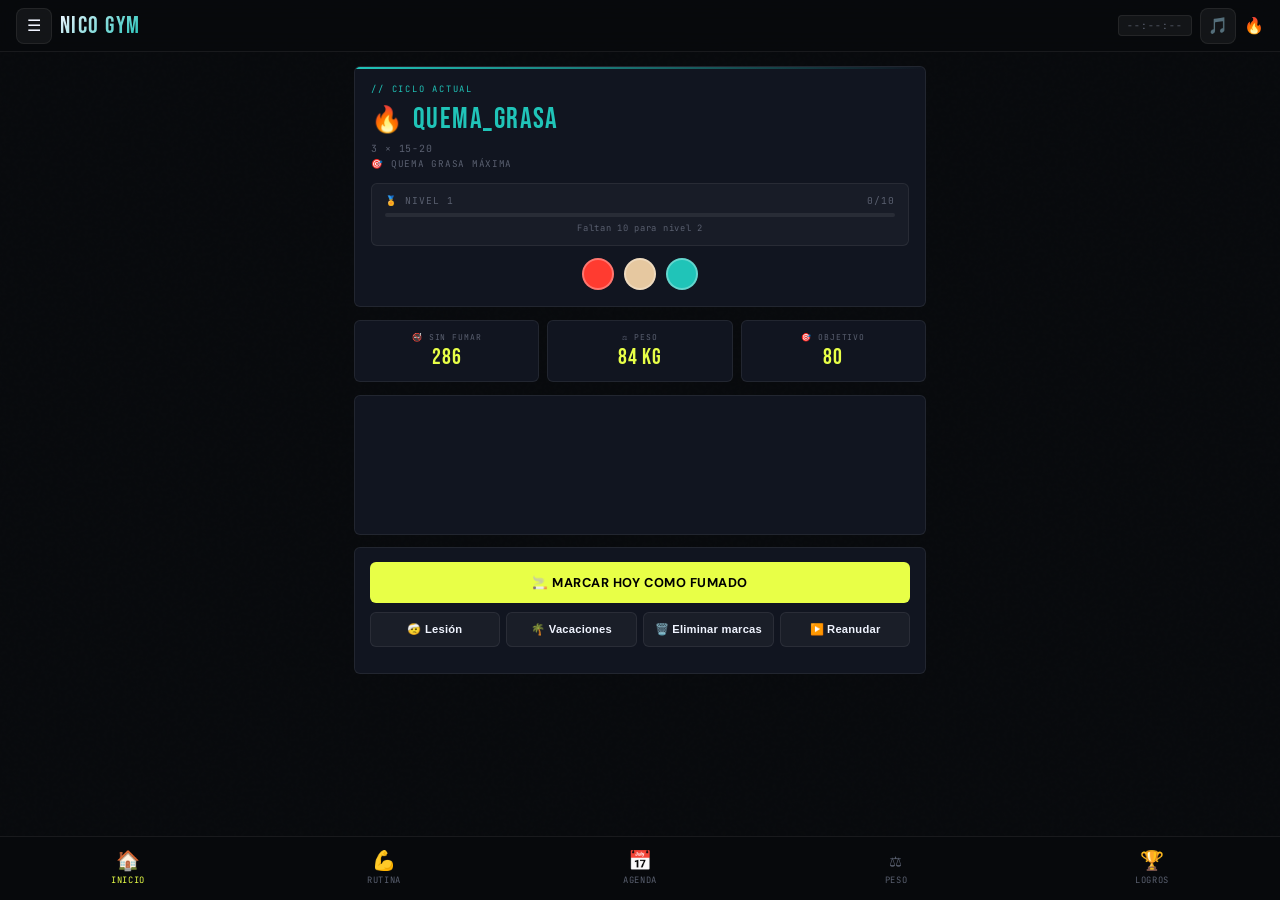
==== gym.html @ f22f7f70 "Create gym.html" ====
<!DOCTYPE html>
<html lang="es">
<head>
<meta charset="UTF-8">
<meta name="viewport" content="width=device-width, initial-scale=1.0, user-scalable=no, viewport-fit=cover">
<title>NICO GYM</title>
<link href="https://fonts.googleapis.com/css2?family=Bebas+Neue&family=DM+Sans:wght@300;400;500;700&family=JetBrains+Mono:wght@400;700&display=swap" rel="stylesheet">
<script src="https://cdn.jsdelivr.net/npm/chart.js"></script>
<script src="https://cdn.jsdelivr.net/npm/canvas-confetti@1.5.1/dist/confetti.browser.min.js"></script>
<style>
:root {
  --bg:       #080a0d;
  --surface:  #0e1117;
  --card:     #111520;
  --border:   rgba(255,255,255,0.07);
  --accent:   #e8ff47;
  --accent2:  #ff4d6d;
  --text:     #f0f4ff;
  --muted:    #5a6070;
  --ciclo-color: #e8ff47;
  --nav-h:    64px;
}

*,*::before,*::after{margin:0;padding:0;box-sizing:border-box;-webkit-tap-highlight-color:transparent;}

html,body{
  background:var(--bg);
  color:var(--text);
  font-family:'DM Sans',sans-serif;
  min-height:100vh;
  overflow-x:hidden;
}

/* ── NOISE LAYER ── */
body::before{
  content:'';position:fixed;inset:0;z-index:0;pointer-events:none;
  background-image:url("data:image/svg+xml,%3Csvg viewBox='0 0 256 256' xmlns='http://www.w3.org/2000/svg'%3E%3Cfilter id='n'%3E%3CfeTurbulence type='fractalNoise' baseFrequency='0.9' numOctaves='4' stitchTiles='stitch'/%3E%3C/filter%3E%3Crect width='100%25' height='100%25' filter='url(%23n)' opacity='0.04'/%3E%3C/svg%3E");
  opacity:.35;
}

/* ── SECTIONS ── */
.seccion{display:none;animation:slideUp .3s cubic-bezier(.16,1,.3,1);position:relative;z-index:1;}
.seccion.active{display:block;}
@keyframes slideUp{from{opacity:0;transform:translateY(18px)}to{opacity:1;transform:translateY(0)}}

/* ── TOP HEADER ── */
.top-header{
  position:sticky;top:0;z-index:200;
  background:rgba(8,10,13,.92);
  backdrop-filter:blur(16px);
  border-bottom:1px solid var(--border);
  display:flex;align-items:center;justify-content:space-between;
  padding:0 1rem;
  height:52px;
}
.header-logo{
  font-family:'Bebas Neue',sans-serif;
  font-size:1.5rem;letter-spacing:.06em;
  background:linear-gradient(135deg,var(--text),var(--ciclo-color));
  -webkit-background-clip:text;background-clip:text;color:transparent;
  transition:background .4s;
}
.header-right{display:flex;align-items:center;gap:8px;}
.reloj{
  font-family:'JetBrains Mono',monospace;font-size:.6rem;
  background:rgba(255,255,255,.05);
  border:1px solid var(--border);
  padding:3px 8px;border-radius:4px;color:var(--muted);
  letter-spacing:.1em;
}
.header-icon-btn{
  width:36px;height:36px;border-radius:8px;
  background:rgba(255,255,255,.05);border:1px solid var(--border);
  display:flex;align-items:center;justify-content:center;
  font-size:1rem;cursor:pointer;
}
#cicloIconoHeader{font-size:1rem;}

/* ── SIDE MENU ── */
#menu-lat{
  position:fixed;left:-290px;top:0;width:280px;height:100%;
  background:#0a0c1a;
  transition:.28s cubic-bezier(.16,1,.3,1);
  z-index:1000;
  border-right:1px solid var(--border);
  overflow-y:auto;
  padding-bottom:2rem;
}
#menu-lat.open{left:0;}
#overlay{position:fixed;inset:0;background:rgba(0,0,0,.7);backdrop-filter:blur(4px);display:none;z-index:999;}

.menu-header{
  padding:1.2rem 1rem .8rem;
  border-bottom:1px solid var(--border);
  font-family:'Bebas Neue',sans-serif;
  font-size:1.4rem;letter-spacing:.06em;
  color:var(--ciclo-color);
}
.nav-btn{
  display:block;padding:13px 16px;
  border-bottom:1px solid var(--border);
  font-family:'DM Sans',sans-serif;font-size:.8rem;font-weight:600;
  cursor:pointer;color:var(--muted);
  letter-spacing:.04em;text-transform:uppercase;
  transition:color .15s,background .15s;
}
.nav-btn:active,.nav-btn:hover{background:rgba(232,255,71,.05);color:var(--accent);}
.submenu-btn{
  display:flex;justify-content:space-between;align-items:center;
  padding:13px 16px;border-bottom:1px solid var(--border);
  font-size:.8rem;font-weight:600;cursor:pointer;color:var(--muted);
  letter-spacing:.04em;text-transform:uppercase;
}
.submenu-btn:active{background:rgba(232,255,71,.05);color:var(--accent);}
.submenu-items{max-height:0;overflow:hidden;transition:max-height .3s;background:rgba(0,0,0,.3);}
.submenu-items.show{max-height:500px;}
.sub-link{
  display:block;padding:10px 24px;
  font-size:.75rem;color:var(--muted);cursor:pointer;
  border-bottom:1px solid rgba(255,255,255,.03);
}
.sub-link:active{color:var(--accent);}

/* ── BOTTOM NAV ── */
.bottom-nav{
  position:fixed;bottom:0;left:0;right:0;z-index:200;
  height:var(--nav-h);
  background:rgba(8,10,13,.95);
  backdrop-filter:blur(16px);
  border-top:1px solid var(--border);
  display:flex;align-items:center;
  padding-bottom:env(safe-area-inset-bottom,0);
}
.bnav-btn{
  flex:1;display:flex;flex-direction:column;align-items:center;justify-content:center;
  gap:3px;padding:6px 0;cursor:pointer;
  color:var(--muted);transition:color .15s;
  font-size:.55rem;font-family:'JetBrains Mono',monospace;
  letter-spacing:.08em;text-transform:uppercase;
}
.bnav-btn .icon{font-size:1.2rem;line-height:1;}
.bnav-btn.active{color:var(--accent);}

/* ── PAGE PADDING ── */
.page-wrap{
  padding:.9rem .9rem calc(var(--nav-h) + 1rem);
  max-width:600px;margin:0 auto;
}

/* ── SECTION TITLE ── */
.sec-title{
  font-family:'Bebas Neue',sans-serif;
  font-size:1.9rem;letter-spacing:.04em;
  color:var(--text);
  margin-bottom:1rem;
  padding-bottom:.5rem;
  border-bottom:2px solid var(--accent);
  display:flex;align-items:center;gap:.5rem;
}
.sec-title .muscle{color:var(--accent);}

/* ── CARD BASE ── */
.card{
  background:var(--card);
  border:1px solid var(--border);
  border-radius:6px;
  margin-bottom:.8rem;
  overflow:hidden;
  position:relative;
}
.card-body{padding:.85rem .9rem;}

/* ── CYCLE CARD (HOME) ── */
#cycleCard{
  background:var(--card);border:1px solid var(--border);border-radius:6px;
  padding:1rem;margin-bottom:.8rem;
  position:relative;overflow:hidden;
}
#cycleCard::before{
  content:'';position:absolute;top:0;left:0;right:0;height:2px;
  background:linear-gradient(90deg,var(--ciclo-color),transparent);
}

/* ── STAT ROW ── */
.stat-row{
  display:grid;grid-template-columns:repeat(3,1fr);gap:.5rem;margin-bottom:.8rem;
}
.stat-cell{
  background:var(--card);border:1px solid var(--border);border-radius:6px;
  padding:.7rem .5rem;text-align:center;
}
.stat-label{font-family:'JetBrains Mono',monospace;font-size:.5rem;color:var(--muted);letter-spacing:.12em;text-transform:uppercase;margin-bottom:.3rem;}
.stat-val{font-family:'Bebas Neue',sans-serif;font-size:1.4rem;color:var(--accent);letter-spacing:.04em;line-height:1;}

/* ── CHART CARD ── */
.chart-card{background:var(--card);border:1px solid var(--border);border-radius:6px;padding:.8rem;margin-bottom:.8rem;height:140px;}

/* ── ACTION BUTTONS ROW ── */
.action-row{display:flex;flex-wrap:wrap;gap:.4rem;margin-bottom:.8rem;}
.btn-action{
  flex:1;min-width:0;
  background:rgba(255,255,255,.04);
  border:1px solid var(--border);border-radius:6px;
  color:var(--text);font-size:.7rem;font-weight:600;
  padding:.6rem .4rem;cursor:pointer;text-align:center;
  letter-spacing:.02em;
  transition:background .15s,border-color .15s;
  white-space:nowrap;
}
.btn-action:active{background:rgba(232,255,71,.1);border-color:rgba(232,255,71,.3);}
.btn-action.danger{color:var(--accent2);border-color:rgba(255,77,109,.2);}
.btn-action.danger:active{background:rgba(255,77,109,.1);}

/* ── PRIMARY BUTTON ── */
.btn-primary{
  display:block;width:100%;
  background:var(--accent);color:#000;
  border:none;border-radius:6px;
  font-family:'DM Sans',sans-serif;font-size:.8rem;font-weight:700;
  letter-spacing:.04em;text-transform:uppercase;
  padding:.75rem;cursor:pointer;
  transition:opacity .15s;
}
.btn-primary:active{opacity:.8;}

/* ── EXERCISE CARD ── */
.exercise-card{
  background:var(--card);border:1px solid var(--border);border-radius:6px;
  margin-bottom:.6rem;overflow:hidden;
  position:relative;
}
.exercise-card::before{
  content:'';position:absolute;top:0;left:0;bottom:0;width:2px;
  background:var(--ciclo-color);opacity:.6;
}
.ex-header{
  display:flex;align-items:center;justify-content:space-between;
  padding:.75rem .85rem .75rem 1rem;
  gap:.5rem;
}
.ex-name{font-size:.82rem;font-weight:700;color:var(--text);line-height:1.3;flex:1;}
.check-box{
  width:22px;height:22px;flex-shrink:0;
  accent-color:var(--accent);cursor:pointer;
}
.ex-meta{
  display:flex;align-items:center;gap:.5rem;flex-wrap:wrap;
  padding:0 .85rem .55rem 1rem;
}
.ex-meta-tag{
  font-family:'JetBrains Mono',monospace;font-size:.55rem;
  letter-spacing:.1em;text-transform:uppercase;
  color:var(--muted);background:rgba(255,255,255,.04);
  border:1px solid var(--border);border-radius:3px;
  padding:.15rem .45rem;
}
.weight-badge{
  font-family:'JetBrains Mono',monospace;font-size:.6rem;
  letter-spacing:.06em;
  background:rgba(232,255,71,.08);border:1px solid rgba(232,255,71,.2);
  color:var(--accent);border-radius:3px;padding:.2rem .5rem;
  cursor:pointer;
}
.weight-badge:active{background:rgba(232,255,71,.18);}

.btn-instruc{
  display:block;width:calc(100% - 1.7rem);
  margin:.3rem .85rem .7rem 1rem;
  background:rgba(255,255,255,.04);border:1px solid var(--border);border-radius:4px;
  color:var(--muted);font-size:.7rem;font-weight:600;
  letter-spacing:.06em;text-transform:uppercase;
  padding:.55rem;cursor:pointer;text-align:center;
}
.btn-instruc:active{background:rgba(255,255,255,.08);}

.detalles{
  display:none;
  padding:.7rem 1rem .9rem;
  border-top:1px solid var(--border);
  background:rgba(0,0,0,.25);
  font-size:.73rem;color:#8890a0;line-height:1.65;
}
.detalles.show{display:block;}
.ex-img{
  width:100%;max-width:180px;border-radius:6px;
  margin:.4rem auto .7rem;display:block;
  object-fit:contain;
}

/* ── PIRAMIDE ── */
.piramide-detalle{
  font-family:'JetBrains Mono',monospace;
  font-size:.58rem;letter-spacing:.06em;
  background:rgba(232,255,71,.06);border:1px solid rgba(232,255,71,.15);
  border-radius:4px;padding:.35rem .5rem;
  margin:.3rem .85rem .2rem 1rem;color:var(--accent);
}

/* ── CINTA INFO ── */
.cinta-info{
  background:rgba(255,255,255,.03);border:1px solid var(--border);border-radius:6px;
  padding:.65rem .9rem;margin-bottom:.6rem;
  font-family:'JetBrains Mono',monospace;font-size:.62rem;color:var(--muted);
  letter-spacing:.08em;text-align:center;text-transform:uppercase;
}

/* ── RESET DIA BTN ── */
.btn-reset-dia{
  display:block;width:100%;
  background:transparent;border:1px solid rgba(255,77,109,.2);
  color:rgba(255,77,109,.6);border-radius:6px;
  font-size:.7rem;font-weight:600;letter-spacing:.06em;text-transform:uppercase;
  padding:.6rem;cursor:pointer;margin-top:.4rem;
}
.btn-reset-dia:active{background:rgba(255,77,109,.08);}
.btn-reset-dia:disabled{opacity:.3;cursor:not-allowed;}

/* ── NIVEL PROGRESO ── */
.nivel-progreso{
  background:rgba(255,255,255,.03);border:1px solid var(--border);
  border-radius:6px;padding:.65rem .8rem;margin-top:.6rem;
}
.nivel-titulo{
  display:flex;justify-content:space-between;
  font-family:'JetBrains Mono',monospace;font-size:.6rem;
  color:var(--muted);letter-spacing:.1em;text-transform:uppercase;
  margin-bottom:.4rem;
}
.barra-progreso{background:rgba(255,255,255,.07);border-radius:3px;height:4px;overflow:hidden;margin:.3rem 0;}
.barra-fill{background:var(--ciclo-color);width:0%;height:100%;border-radius:3px;transition:width .4s;}
.nivel-texto{font-family:'JetBrains Mono',monospace;font-size:.55rem;color:var(--muted);text-align:center;letter-spacing:.08em;}

/* ── CYCLE BUTTONS ── */
.ciclo-botones{display:flex;gap:10px;justify-content:center;margin-top:.8rem;}
.btn-ciclo-color{
  width:32px;height:32px;border-radius:50%;
  border:2px solid rgba(255,255,255,.3);cursor:pointer;
  transition:transform .1s;
}
.btn-ciclo-color:active{transform:scale(.9);}

/* ── CALENDAR ── */
.cal-nav{
  display:flex;justify-content:space-between;align-items:center;
  margin-bottom:.6rem;
}
.cal-month{font-family:'Bebas Neue',sans-serif;font-size:1rem;letter-spacing:.06em;color:var(--accent);}
.btn-3d{
  background:rgba(255,255,255,.05);border:1px solid var(--border);
  color:var(--text);border-radius:4px;padding:.35rem .8rem;
  font-size:.8rem;cursor:pointer;font-weight:700;
}
.btn-3d:active{background:rgba(255,255,255,.1);}
.cal-grid{display:grid;grid-template-columns:repeat(7,1fr);gap:3px;margin-top:4px;}
.cal-cell{
  background:rgba(255,255,255,.04);border-radius:4px;
  text-align:center;padding:5px 0;
  font-size:.62rem;cursor:pointer;
  border:1px solid transparent;
  color:var(--muted);transition:background .1s;
}
.cal-cell:active{background:rgba(232,255,71,.1);}
.cal-cell.completado{background:#1a3a1a;color:#4caf50;border-color:rgba(76,175,80,.3);}
.cal-cell.today{border-color:var(--accent) !important;color:var(--accent);}

/* ── FORM INPUTS ── */
.form-input{
  width:100%;background:rgba(255,255,255,.04);
  border:1px solid var(--border);border-radius:6px;
  color:var(--text);font-size:.82rem;padding:.65rem .8rem;
  font-family:'DM Sans',sans-serif;
}
.form-input:focus{outline:none;border-color:rgba(232,255,71,.3);}
.form-row{display:flex;gap:.5rem;margin-bottom:.6rem;}

/* ── WEIGHT HISTORY ── */
#histPeso{max-height:200px;overflow-y:auto;margin-top:.5rem;}
#histPeso div{
  display:flex;align-items:center;justify-content:space-between;
  padding:.45rem .6rem;border-bottom:1px solid var(--border);
  font-size:.75rem;
}
#histPeso div:last-child{border-bottom:none;}
#histPeso button{
  background:transparent;border:1px solid var(--border);
  color:var(--muted);border-radius:4px;padding:2px 7px;font-size:.65rem;cursor:pointer;
  margin-left:4px;
}
#histPeso button:active{background:rgba(255,255,255,.08);}

/* ── PHOTOS SECTION ── */
.foto-grid-upload{
  display:grid;grid-template-columns:repeat(2,1fr);gap:.5rem;
  margin-bottom:.8rem;
}
.subir-foto-item{
  background:rgba(255,255,255,.03);border:1px solid var(--border);border-radius:6px;
  padding:.6rem;text-align:center;font-size:.65rem;color:var(--muted);
}
.subir-foto-item input[type=file]{
  width:100%;margin-top:.3rem;font-size:.6rem;color:var(--muted);
}
.foto-comparador{display:flex;flex-direction:column;gap:.8rem;margin-top:.8rem;}
.foto-dia{background:var(--card);border:1px solid var(--border);border-radius:6px;padding:.8rem;}
.foto-grid{display:grid;grid-template-columns:repeat(2,1fr);gap:.5rem;margin-top:.5rem;}
.foto-item{background:rgba(0,0,0,.3);border-radius:6px;padding:.4rem;text-align:center;font-size:.6rem;color:var(--muted);}
.foto-item img{width:100%;border-radius:4px;max-height:130px;object-fit:cover;margin-top:4px;}

/* ── LOGROS ── */
#logrosContainer{display:flex;flex-wrap:wrap;gap:.4rem;}
.badge-card{
  background:rgba(255,255,255,.04);border:1px solid var(--border);
  border-radius:4px;padding:.3rem .7rem;font-size:.7rem;color:var(--muted);
}

/* ── SELECT ── */
select.form-input option{background:#0e1117;}

/* ── TOAST ── */
.toast-msg{
  position:fixed;bottom:calc(var(--nav-h) + 8px);left:12px;right:12px;
  background:var(--accent);color:#000;
  padding:10px 14px;border-radius:8px;
  text-align:center;font-weight:700;font-size:.78rem;
  z-index:3000;animation:fadeOut 3s forwards;
}
@keyframes fadeOut{0%{opacity:1}70%{opacity:1}100%{opacity:0;visibility:hidden}}

/* ── MODAL ── */
.modal-disk{
  position:fixed;inset:0;background:rgba(0,0,0,.8);
  backdrop-filter:blur(8px);display:flex;
  align-items:flex-end;justify-content:center;z-index:2000;
}
.disk-panel{
  background:#0e1117;border:1px solid var(--border);
  border-radius:16px 16px 0 0;
  padding:1.2rem 1rem 2rem;
  width:100%;max-width:600px;
  max-height:80vh;overflow-y:auto;
  text-align:center;
}
.disk-panel h3{font-family:'Bebas Neue',sans-serif;font-size:1.3rem;color:var(--accent);margin-bottom:.8rem;letter-spacing:.04em;}
.disk-panel button{
  background:var(--accent);color:#000;border:none;border-radius:6px;
  font-weight:700;font-size:.78rem;padding:.6rem 1.4rem;cursor:pointer;margin:.3rem;
}
.disk-panel p{font-size:.78rem;color:var(--muted);margin-bottom:.6rem;}
.disk-panel input{
  background:rgba(255,255,255,.05);border:1px solid var(--border);
  color:var(--text);border-radius:6px;padding:.5rem .8rem;font-size:.82rem;width:100%;margin-bottom:.6rem;
}
.disk-panel ul{text-align:left;padding-left:1rem;}
.disk-panel li{font-size:.78rem;color:var(--text);margin:.3rem 0;}
.disk-panel table{width:100%;border-collapse:collapse;font-size:.68rem;text-align:left;}
.disk-panel th,.disk-panel td{padding:.4rem .5rem;border-bottom:1px solid var(--border);}

/* ── REST TIMER ── */
.descanso-box{
  position:fixed;inset:0;background:rgba(0,0,0,.9);
  z-index:4000;display:none;align-items:center;justify-content:center;
}
.descanso-contenido{
  background:var(--card);border:2px solid #32d74b;
  border-radius:16px;padding:1.5rem;text-align:center;width:80%;max-width:280px;
}
.descanso-timer-num{font-family:'Bebas Neue',sans-serif;font-size:4rem;color:#32d74b;line-height:1;}
.descanso-selector{display:flex;gap:8px;justify-content:center;margin:.8rem 0;}
.descanso-selector button{
  background:rgba(50,215,75,.1);border:1px solid rgba(50,215,75,.3);
  color:#32d74b;border-radius:6px;padding:.4rem .7rem;font-size:.75rem;cursor:pointer;font-weight:700;
}
.descanso-selector button:active{background:rgba(50,215,75,.2);}

/* ── INFO PAUSA ── */
#infoPausa{font-family:'JetBrains Mono',monospace;font-size:.58rem;color:var(--muted);text-align:center;margin-top:.4rem;letter-spacing:.08em;}

/* ── OFFLINE WARNING ── */
.offline-warning{
  background:#e8ff47;color:#000;padding:6px 12px;
  text-align:center;font-size:.68rem;font-weight:700;letter-spacing:.04em;
}

/* ── DOMINGO ── */
.rest-day-card{
  background:var(--card);border:1px solid var(--border);border-radius:6px;
  padding:2rem 1rem;text-align:center;
}
.rest-day-icon{font-size:2.5rem;margin-bottom:.8rem;display:block;}
.rest-day-label{font-family:'Bebas Neue',sans-serif;font-size:1.5rem;letter-spacing:.06em;color:var(--accent);}

/* ── VISTA PREVIA TABLE ── */
.disk-panel table td:first-child{font-weight:700;white-space:nowrap;}
</style>
</head>
<body>

<div id="overlay" onclick="closeMenu()"></div>

<!-- SIDE MENU -->
<nav id="menu-lat">
  <div class="menu-header">// NICO GYM</div>
  <div class="nav-btn" onclick="go('home')">🏠 &nbsp;Inicio</div>
  <div class="submenu-btn" onclick="toggleSubmenu(this)">📅 &nbsp;Rutina semanal <span>▾</span></div>
  <div class="submenu-items">
    <div class="sub-link" onclick="go('lunes')">💪 Lunes: Espalda/Bíceps</div>
    <div class="sub-link" onclick="go('martes')">🏋️ Martes: Pecho/Hombro</div>
    <div class="sub-link" onclick="go('miercoles')">🦵 Miércoles: Pierna/Tríceps</div>
    <div class="sub-link" onclick="go('jueves')">💪 Jueves: Espalda/Bíceps</div>
    <div class="sub-link" onclick="go('viernes')">🏋️ Viernes: Pecho/Hombro</div>
    <div class="sub-link" onclick="go('sabado')">🦵 Sábado: Pierna/Tríceps</div>
    <div class="sub-link" onclick="go('domingo')">😴 Domingo: Descanso</div>
  </div>
  <div class="nav-btn" onclick="go('calendarios')">📅 &nbsp;Calendarios</div>
  <div class="nav-btn" onclick="go('progreso-fotos')">📸 &nbsp;Galería progreso</div>
  <div class="nav-btn" onclick="go('peso')">⚖️ &nbsp;Peso corporal</div>
  <div class="nav-btn" onclick="go('logros')">🏆 &nbsp;Logros</div>
  <div class="nav-btn" onclick="mostrarVistaPreviaCiclos()">📋 &nbsp;Vista previa ciclos</div>
  <div class="nav-btn" onclick="exportarDatos()">📧 &nbsp;Copia seguridad</div>
  <div class="nav-btn" onclick="mostrarReset()">⚙️ &nbsp;Reset</div>
</nav>

<!-- TOP HEADER -->
<header class="top-header">
  <div style="display:flex;align-items:center;gap:8px;">
    <div class="header-icon-btn" onclick="openMenu()">☰</div>
    <span class="header-logo">NICO GYM</span>
  </div>
  <div class="header-right">
    <span id="reloj" class="reloj">--:--:--</span>
    <div class="header-icon-btn" onclick="window.open('https://music.amazon.com/playlists/B0H12P9V4K','_blank')">🎵</div>
    <span id="cicloIconoHeader">🏋️</span>
  </div>
</header>

<!-- ══ HOME ══ -->
<div id="home" class="seccion active">
  <div class="page-wrap">
    <div id="cycleCard"></div>
    <div class="stat-row">
      <div class="stat-cell">
        <div class="stat-label">🚭 Sin fumar</div>
        <div class="stat-val" id="bannerSinFumar">0</div>
      </div>
      <div class="stat-cell">
        <div class="stat-label">⚖️ Peso</div>
        <div class="stat-val" id="bannerPeso">--</div>
      </div>
      <div class="stat-cell">
        <div class="stat-label">🎯 Objetivo</div>
        <div class="stat-val" id="bannerObjetivo">80</div>
      </div>
    </div>
    <div id="btnHoyWrap" style="margin-bottom:.8rem;"></div>
    <div class="chart-card"><canvas id="graficoPeso"></canvas></div>
    <div class="card">
      <div class="card-body">
        <button class="btn-primary" onclick="marcarHoyFumado()">🚬 Marcar hoy como fumado</button>
        <div class="action-row" style="margin-top:.6rem;">
          <button class="btn-action" onclick="abrirModalMarcar('lesion')">🤕 Lesión</button>
          <button class="btn-action" onclick="abrirModalMarcar('vacaciones')">🌴 Vacaciones</button>
          <button class="btn-action" onclick="abrirModalEliminarMarcas()">🗑️ Eliminar marcas</button>
          <button class="btn-action" onclick="reanudarEntrenos()">▶️ Reanudar</button>
        </div>
        <div id="infoPausa"></div>
      </div>
    </div>
  </div>
</div>

<!-- ══ CALENDARIOS ══ -->
<div id="calendarios" class="seccion">
  <div class="page-wrap">
    <div class="sec-title">📅 Calendarios</div>
    <div class="card">
      <div class="card-body">
        <div style="font-family:'JetBrains Mono',monospace;font-size:.6rem;color:var(--accent);letter-spacing:.15em;text-transform:uppercase;margin-bottom:.7rem;">ENTRENOS GYM</div>
        <div class="cal-nav">
          <button class="btn-3d" onclick="changeMonth(-1,'gym')">←</button>
          <span id="cal-month-gym" class="cal-month"></span>
          <button class="btn-3d" onclick="changeMonth(1,'gym')">→</button>
        </div>
        <div id="cal-gym" class="cal-grid"></div>
      </div>
    </div>
    <div class="card">
      <div class="card-body">
        <div style="font-family:'JetBrains Mono',monospace;font-size:.6rem;color:var(--accent);letter-spacing:.15em;text-transform:uppercase;margin-bottom:.7rem;">SIN FUMAR</div>
        <div class="cal-nav">
          <button class="btn-3d" onclick="changeMonth(-1,'smoke')">←</button>
          <span id="cal-month-smoke" class="cal-month"></span>
          <button class="btn-3d" onclick="changeMonth(1,'smoke')">→</button>
        </div>
        <div id="cal-smoke" class="cal-grid"></div>
        <div style="font-family:'JetBrains Mono',monospace;font-size:.52rem;color:var(--muted);margin-top:6px;letter-spacing:.08em;">🔴 fumado &nbsp;🔵 no fumado &nbsp;⚫ futuro</div>
      </div>
    </div>
  </div>
</div>

<!-- ══ FOTOS ══ -->
<div id="progreso-fotos" class="seccion">
  <div class="page-wrap">
    <div class="sec-title">📸 Progreso</div>
    <div class="card">
      <div class="card-body">
        <div style="font-family:'JetBrains Mono',monospace;font-size:.6rem;color:var(--accent);letter-spacing:.15em;text-transform:uppercase;margin-bottom:.7rem;">SUBIR FOTOS</div>
        <div class="form-row">
          <input type="date" id="fechaFotos" class="form-input">
          <button id="cargarFotosFecha" class="btn-primary" style="flex:none;width:auto;padding:.65rem .9rem;font-size:.72rem;">📂 Cargar</button>
        </div>
        <div class="foto-grid-upload">
          <div class="subir-foto-item">😀 FRENTE<br><input type="file" id="fotoFrente" accept="image/*"></div>
          <div class="subir-foto-item">🙃 ESPALDA<br><input type="file" id="fotoEspalda" accept="image/*"></div>
          <div class="subir-foto-item">⬅️ IZQUIERDA<br><input type="file" id="FotoIzquierda" accept="image/*"></div>
          <div class="subir-foto-item">➡️ DERECHA<br><input type="file" id="fotoDerecha" accept="image/*"></div>
        </div>
        <button onclick="guardarFotos()" class="btn-primary">💾 Guardar fotos del día</button>
      </div>
    </div>
    <div class="card">
      <div class="card-body">
        <div style="display:flex;justify-content:space-between;align-items:center;margin-bottom:.6rem;">
          <div style="font-family:'JetBrains Mono',monospace;font-size:.6rem;color:var(--accent);letter-spacing:.15em;text-transform:uppercase;">DÍAS GUARDADOS</div>
          <button onclick="cargarListaDias()" class="btn-3d">🔄</button>
        </div>
        <div id="listaDiasDB" style="max-height:100px;overflow-y:auto;font-size:.72rem;color:var(--muted);"></div>
        <div style="font-family:'JetBrains Mono',monospace;font-size:.6rem;color:var(--accent);letter-spacing:.15em;text-transform:uppercase;margin:.8rem 0 .5rem;">COMPARAR DOS DÍAS</div>
        <div class="form-row">
          <select id="compararDia1" class="form-input"></select>
          <select id="compararDia2" class="form-input"></select>
        </div>
        <div class="form-row">
          <button onclick="compararFotos()" class="btn-primary">Comparar</button>
          <button onclick="recargarComparacion()" class="btn-action" style="flex:none;width:auto;">🔄</button>
        </div>
        <div id="comparadorResultado" class="foto-comparador"></div>
      </div>
    </div>
  </div>
</div>

<!-- ══ PESO ══ -->
<div id="peso" class="seccion">
  <div class="page-wrap">
    <div class="sec-title">⚖️ Mi peso</div>
    <div class="card">
      <div class="card-body">
        <div class="form-row">
          <input type="number" id="nuevoPeso" step="0.1" placeholder="Peso en kg" class="form-input">
          <input type="date" id="nuevaFechaPeso" class="form-input">
          <button onclick="agregarPesoConFecha()" class="btn-primary" style="flex:none;width:auto;padding:.65rem .9rem;font-size:.72rem;">+ Añadir</button>
        </div>
        <div id="histPeso"></div>
      </div>
    </div>
  </div>
</div>

<!-- ══ LOGROS ══ -->
<div id="logros" class="seccion">
  <div class="page-wrap">
    <div class="sec-title">🏆 Logros</div>
    <div class="card">
      <div class="card-body">
        <div id="logrosContainer"></div>
      </div>
    </div>
  </div>
</div>

<!-- ══ DÍAS DE ENTRENAMIENTO ══ -->
<div id="lunes" class="seccion">
  <div class="page-wrap">
    <div class="sec-title">LUNES <span class="muscle">· ESPALDA/BÍCEPS</span></div>
    <div id="lista-lunes"></div>
    <div class="cinta-info">🚶 CINTA: 30-40 min a 4.5-5 km/h</div>
    <button class="btn-reset-dia" data-dia="lunes">🗑️ Desmarcar todos</button>
  </div>
</div>

<div id="martes" class="seccion">
  <div class="page-wrap">
    <div class="sec-title">MARTES <span class="muscle">· PECHO/HOMBRO</span></div>
    <div id="lista-martes"></div>
    <div class="cinta-info">🚶 CINTA: 30-40 min a 4.5-5 km/h</div>
    <button class="btn-reset-dia" data-dia="martes">🗑️ Desmarcar todos</button>
  </div>
</div>

<div id="miercoles" class="seccion">
  <div class="page-wrap">
    <div class="sec-title">MIÉRCOLES <span class="muscle">· PIERNA/TRÍCEPS</span></div>
    <div id="lista-miercoles"></div>
    <div class="cinta-info">🚶 CINTA: 30-40 min a 4.5-5 km/h</div>
    <button class="btn-reset-dia" data-dia="miercoles">🗑️ Desmarcar todos</button>
  </div>
</div>

<div id="jueves" class="seccion">
  <div class="page-wrap">
    <div class="sec-title">JUEVES <span class="muscle">· ESPALDA/BÍCEPS</span></div>
    <div id="lista-jueves"></div>
    <div class="cinta-info">🚶 CINTA: 30-40 min a 4.5-5 km/h</div>
    <button class="btn-reset-dia" data-dia="jueves">🗑️ Desmarcar todos</button>
  </div>
</div>

<div id="viernes" class="seccion">
  <div class="page-wrap">
    <div class="sec-title">VIERNES <span class="muscle">· PECHO/HOMBRO</span></div>
    <div id="lista-viernes"></div>
    <div class="cinta-info">🚶 CINTA: 30-40 min a 4.5-5 km/h</div>
    <button class="btn-reset-dia" data-dia="viernes">🗑️ Desmarcar todos</button>
  </div>
</div>

<div id="sabado" class="seccion">
  <div class="page-wrap">
    <div class="sec-title">SÁBADO <span class="muscle">· PIERNA/TRÍCEPS</span></div>
    <div id="lista-sabado"></div>
    <div class="cinta-info">🚶 CINTA: 45-50 min a 4.5 km/h</div>
    <button class="btn-reset-dia" data-dia="sabado">🗑️ Desmarcar todos</button>
  </div>
</div>

<div id="domingo" class="seccion">
  <div class="page-wrap">
    <div class="rest-day-card">
      <span class="rest-day-icon">🔋</span>
      <div class="rest-day-label">DÍA DE RECARGA</div>
      <div class="cinta-info" style="margin-top:1rem;">🚶 CINTA: 50-60 min a 4 km/h (caminata suave)</div>
    </div>
  </div>
</div>

<!-- ══ MODALS ══ -->
<div id="resetModal" class="modal-disk" style="display:none;">
  <div class="disk-panel">
    <h3>⚠️ BORRAR TODO</h3>
    <p>Escribe <strong>"BORRAR"</strong> para confirmar:</p>
    <input type="text" id="confirmReset" placeholder="BORRAR">
    <div style="display:flex;gap:8px;justify-content:center;">
      <button onclick="cerrarReset()" style="background:rgba(255,255,255,.08);color:var(--text);">Cancelar</button>
      <button onclick="borrarTodo()" style="background:var(--accent2);">Borrar</button>
    </div>
  </div>
</div>

<div id="descanso-box" class="descanso-box">
  <div class="descanso-contenido">
    <div style="font-family:'JetBrains Mono',monospace;font-size:.7rem;color:#32d74b;letter-spacing:.12em;margin-bottom:.5rem;">💪 DESCANSA</div>
    <div class="descanso-timer-num" id="descansoTimer">30</div>
    <div class="descanso-selector">
      <button onclick="setDescanso(30)">30s</button>
      <button onclick="setDescanso(45)">45s</button>
      <button onclick="setDescanso(60)">60s</button>
      <button onclick="setDescanso(90)">90s</button>
    </div>
    <button onclick="cancelarDescanso()" class="btn-primary" style="margin-top:.5rem;">SALTAR</button>
  </div>
</div>

<!-- ══ BOTTOM NAV ══ -->
<nav class="bottom-nav">
  <div class="bnav-btn active" onclick="go('home')" id="bnav-home">
    <span class="icon">🏠</span>INICIO
  </div>
  <div class="bnav-btn" onclick="showDayMenu()" id="bnav-rutina">
    <span class="icon">💪</span>RUTINA
  </div>
  <div class="bnav-btn" onclick="go('calendarios')" id="bnav-cal">
    <span class="icon">📅</span>AGENDA
  </div>
  <div class="bnav-btn" onclick="go('peso')" id="bnav-peso">
    <span class="icon">⚖️</span>PESO
  </div>
  <div class="bnav-btn" onclick="go('logros')" id="bnav-logros">
    <span class="icon">🏆</span>LOGROS
  </div>
</nav>

<!-- DAY PICKER SHEET -->
<div id="daySheet" class="modal-disk" style="display:none;" onclick="closeDaySheet(event)">
  <div class="disk-panel" style="border-radius:16px 16px 0 0;">
    <h3>SELECCIONAR DÍA</h3>
    <div style="display:grid;grid-template-columns:1fr 1fr;gap:.5rem;margin-top:.3rem;">
      <button onclick="go('lunes');closeDaySheet()" style="background:rgba(255,255,255,.05);color:var(--text);border:1px solid var(--border);">💪 Lunes</button>
      <button onclick="go('martes');closeDaySheet()" style="background:rgba(255,255,255,.05);color:var(--text);border:1px solid var(--border);">🏋️ Martes</button>
      <button onclick="go('miercoles');closeDaySheet()" style="background:rgba(255,255,255,.05);color:var(--text);border:1px solid var(--border);">🦵 Miércoles</button>
      <button onclick="go('jueves');closeDaySheet()" style="background:rgba(255,255,255,.05);color:var(--text);border:1px solid var(--border);">💪 Jueves</button>
      <button onclick="go('viernes');closeDaySheet()" style="background:rgba(255,255,255,.05);color:var(--text);border:1px solid var(--border);">🏋️ Viernes</button>
      <button onclick="go('sabado');closeDaySheet()" style="background:rgba(255,255,255,.05);color:var(--text);border:1px solid var(--border);">🦵 Sábado</button>
      <button onclick="go('domingo');closeDaySheet()" style="grid-column:1/-1;background:rgba(255,255,255,.03);color:var(--muted);border:1px solid var(--border);">😴 Domingo (descanso)</button>
    </div>
  </div>
</div>

<script>
// Bottom nav helper
function showDayMenu(){ document.getElementById('daySheet').style.display='flex'; }
function closeDaySheet(e){
  if(!e || e.target===document.getElementById('daySheet'))
    document.getElementById('daySheet').style.display='none';
}

// Update bottom nav active state
const bnavMap = { home:'bnav-home', calendarios:'bnav-cal', peso:'bnav-peso', logros:'bnav-logros', lunes:'bnav-rutina', martes:'bnav-rutina', miercoles:'bnav-rutina', jueves:'bnav-rutina', viernes:'bnav-rutina', sabado:'bnav-rutina', domingo:'bnav-rutina', 'progreso-fotos':'bnav-logros' };
function updateBnav(id){
  document.querySelectorAll('.bnav-btn').forEach(b=>b.classList.remove('active'));
  const t = bnavMap[id];
  if(t) document.getElementById(t)?.classList.add('active');
}

// Override renderizarRutinas card HTML to use new design
// This runs after the original JS is loaded
function patchRenderizarRutinas(){
  const orig = renderizarRutinas;
  window.renderizarRutinas = function(){
    const ciclo = getCicloActual();
    const dias = ['lunes','martes','miercoles','jueves','viernes','sabado'];
    const semanaKey = getNumeroSemana(new Date()).toString();
    for(let dia of dias){
      const container = document.getElementById('lista-'+dia);
      if(!container) continue;
      const ejercicios = getEjerciciosPorDia(dia, ciclo);
      const completado = localStorage.getItem('completado_'+dia+'_'+semanaKey)==='true';
      container.innerHTML='';
      ejercicios.forEach((nombre,idx)=>{
        const id=dia+'-'+idx;
        const pers=personalizaciones[id];
        const {series,reps,esPiramide}=getSeriesReps(nombre,ciclo,pers);
        const pesoTexto=formatearPeso(nombre,ciclo,pers);
        const img=getImagen(nombre);
        const instruc=getInstrucciones(nombre);
        const detId='det-'+dia+'-'+idx;
        let piramideHtml='';
        if(esPiramide && ciclo==='FUERZA'){
          const esc=getPiramideEscalones(nombre,ciclo);
          if(esc) piramideHtml=`<div class="piramide-detalle">🏔️ ${esc[0]}kg → ${esc[1]}kg → ${esc[2]}kg</div>`;
        }
        const card=document.createElement('div');
        card.className='exercise-card';
        if(completado) card.style.opacity='0.6';
        card.innerHTML=`
          <div class="ex-header">
            <div class="ex-name">${nombre}</div>
            <input type="checkbox" class="check-box" ${checks[id]?'checked':''} ${completado?'disabled':''} onchange="marcarEjercicio('${id}')">
          </div>
          <div class="ex-meta">
            <span class="ex-meta-tag">${series} × ${reps}</span>
            <span class="weight-badge" onclick="window.mostrarDiscos('${nombre.replace(/'/g,"\\'")}','${ciclo}','${id}')">📦 ${pesoTexto}</span>
          </div>
          ${piramideHtml}
          <button class="btn-instruc" onclick="toggleDetalles('${detId}')">📋 Instrucciones</button>
          <div id="${detId}" class="detalles">
            ${img?`<img src="${img}" class="ex-img" onerror="this.style.display='none'">`:'' }
            <div>${instruc.replace(/\n/g,'<br>')}</div>
          </div>
        `;
        container.appendChild(card);
      });
      const resetBtn=document.querySelector('.btn-reset-dia[data-dia="'+dia+'"]');
      if(resetBtn){ resetBtn.disabled=completado; resetBtn.onclick=()=>resetDia(dia); }
    }
  };
}

// Patch go() to update bnav
const _goOrig_patch = null;
</script>

<script>
// ==================== CONFIGURACIÓN DE CICLOS ====================
const SERIES_REPS_CICLO = {
    FUERZA: { series: "Pirámide", reps: "Progresión", objetivo: "FUERZA MÁXIMA", emoji: "🔥", color: "#ff3b30", cinta: "30-40 min", velCinta: "4.5-5 km/h" },
    DEFINICIÓN: { series: "3-4", reps: "15-20", objetivo: "TONIFICAR + QUEMAR", emoji: "✨", color: "#e6c8a0", cinta: "35-45 min", velCinta: "5 km/h" },
    QUEMA_GRASA: { series: "3", reps: "15-20", objetivo: "QUEMA GRASA MÁXIMA", emoji: "🔥", color: "#20c4b8", cinta: "45-60 min", velCinta: "4.5-5.5 km/h" }
};

const discosPorPeso = {
    2.5: { izq: ["1.25"], der: ["1.25"] },
    3: { izq: ["1.5"], der: ["1.5"] },
    4: { izq: ["2"], der: ["2"] },
    5.5: { izq: ["1.5","1.25"], der: ["1.5","1.25"] },
    6.5: { izq: ["2","1.25"], der: ["2","1.25"] },
    7: { izq: ["2","1.5"], der: ["2","1.5"] },
    9.5: { izq: ["2","1.5","1.25"], der: ["2","1.5","1.25"] }
};

// ==================== MAPA DE IMÁGENES (COMPLETO) ====================
const imagenesMap = {
    // ── TRÍCEPS ──
    "Patada de tríceps":                    "https://fitnessprogramer.com/wp-content/uploads/2021/02/Dumbbell-Kickback.gif",
    "Extensión de tríceps tumbado":         "https://fitnessprogramer.com/wp-content/uploads/2021/06/Dumbbell-Skull-Crusher.gif",
    "Extensión a una mano tras nuca":       "https://gymvisual.com/img/p/2/7/4/4/8/27448.gif",
    "Press de banca agarre cerrado":        "https://fitnessprogramer.com/wp-content/uploads/2021/10/Close-Grip-Dumbbell-Press.gif",
    "Fondo de tríceps en suelo":            "https://fitnessprogramer.com/wp-content/uploads/2021/02/Dumbbell-Kickback.gif",
    "Extensión en banco declinado":         "https://gymvisual.com/img/p/2/7/4/4/8/27448.gif",
    "Press francés en banco inclinado":     "https://fitnessprogramer.com/wp-content/uploads/2021/02/Incline-Dumbbell-Press.gif",
    "Extensiones de tríceps en el suelo":   "https://gymvisual.com/img/p/1/0/9/2/5/10925.gif",
    "Press francés con mancuerna":          "https://gymvisual.com/img/p/1/0/9/2/5/10925.gif",
    "Press francés en banco":               "https://gymvisual.com/img/p/1/0/9/2/5/10925.gif",
    "Press francés en banco (nivel2)":      "https://gymvisual.com/img/p/1/0/9/2/5/10925.gif",
    "Extensiones tríceps sobre cabeza":     "https://gymvisual.com/img/p/2/7/4/4/8/27448.gif",
    "Extensión de tríceps a una mano — tras nuca": "https://gymvisual.com/img/p/2/7/4/4/8/27448.gif",
    "Fondos en banco con peso":             "https://fitnessprogramer.com/wp-content/uploads/2021/02/Dumbbell-Kickback.gif",

    // ── ESPALDA / BÍCEPS ──
    "Dominadas (palmas mirando afuera)":    "https://fitcron.com/wp-content/uploads/2021/04/02971301-Dumbbell-Concentration-Curl_Upper-Arms_720.gif",
    "Dominadas (palmas mirando hacia ti)":  "https://fitcron.com/wp-content/uploads/2021/04/02971301-Dumbbell-Concentration-Curl_Upper-Arms_720.gif",
    "Dominadas lastradas (peso extra)":     "https://fitcron.com/wp-content/uploads/2021/04/02971301-Dumbbell-Concentration-Curl_Upper-Arms_720.gif",
    "Dominadas con banda elástica":         "https://fitcron.com/wp-content/uploads/2021/04/02971301-Dumbbell-Concentration-Curl_Upper-Arms_720.gif",
    "Dominadas con banda":                  "https://fitcron.com/wp-content/uploads/2021/04/02971301-Dumbbell-Concentration-Curl_Upper-Arms_720.gif",
    "Remo en banco":                        "https://fitnessprogramer.com/wp-content/uploads/2021/02/Dumbbell-Row.gif",
    "Remo en banco con pausa":              "https://fitnessprogramer.com/wp-content/uploads/2021/02/Dumbbell-Row.gif",
    "Remo con barra (agarre supino estricto)": "https://mundoentrenamiento.com/wp-content/uploads/2019/10/Remo-con-barra-agarre-cerrado.gif",
    "Remo con barra agarre supino":         "https://mundoentrenamiento.com/wp-content/uploads/2019/10/Remo-con-barra-agarre-cerrado.gif",
    "Remo inclinado apoyado":               "https://fitnessprogramer.com/wp-content/uploads/2021/02/Dumbbell-Row.gif",
    "Remo inclinado apoyado (nivel2)":      "https://fitnessprogramer.com/wp-content/uploads/2021/02/Dumbbell-Row.gif",
    "Remo al cuello":                       "https://fitcron.com/wp-content/uploads/2021/04/04371301-Dumbbell-Upright-Row_shoulder_720.gif",
    "Remo a una mano — apoyo en silla":     "https://fitnessprogramer.com/wp-content/uploads/2021/02/Dumbbell-Row.gif",
    "Curl predicador unilateral (con silla)":"https://fitcron.com/wp-content/uploads/2021/04/02971301-Dumbbell-Concentration-Curl_Upper-Arms_720.gif",
    "Curl predicador unilateral":           "https://fitcron.com/wp-content/uploads/2021/04/02971301-Dumbbell-Concentration-Curl_Upper-Arms_720.gif",
    "Curl predicador con mancuerna":        "https://fitcron.com/wp-content/uploads/2021/04/02971301-Dumbbell-Concentration-Curl_Upper-Arms_720.gif",
    "Curl araña unilateral (pausa de 2\")": "https://fitcron.com/wp-content/uploads/2021/04/02971301-Dumbbell-Concentration-Curl_Upper-Arms_720.gif",
    "Curl araña unilateral":                "https://fitcron.com/wp-content/uploads/2021/04/02971301-Dumbbell-Concentration-Curl_Upper-Arms_720.gif",
    "Curl araña":                           "https://fitcron.com/wp-content/uploads/2021/04/02971301-Dumbbell-Concentration-Curl_Upper-Arms_720.gif",
    "Curl de bíceps":                       "https://fitcron.com/wp-content/uploads/2021/04/02971301-Dumbbell-Concentration-Curl_Upper-Arms_720.gif",
    "Curl de bíceps alterno":               "https://fitcron.com/wp-content/uploads/2021/04/02971301-Dumbbell-Concentration-Curl_Upper-Arms_720.gif",
    "Curl de bíceps alterno (nivel2)":      "https://fitcron.com/wp-content/uploads/2021/04/02971301-Dumbbell-Concentration-Curl_Upper-Arms_720.gif",
    "Curl de bíceps con pausa":             "https://fitcron.com/wp-content/uploads/2021/04/02971301-Dumbbell-Concentration-Curl_Upper-Arms_720.gif",
    "Curl de bíceps con mancuernas":        "https://fitcron.com/wp-content/uploads/2021/04/02971301-Dumbbell-Concentration-Curl_Upper-Arms_720.gif",
    "Curl martillo":                        "https://rincondelmusculo.com/wp-content/uploads/2014/09/CURL_DE_MARTILLO.gif",
    "Curl martillo pesado":                 "https://rincondelmusculo.com/wp-content/uploads/2014/09/CURL_DE_MARTILLO.gif",
    "Curl concentrado":                     "https://fitcron.com/wp-content/uploads/2021/04/02971301-Dumbbell-Concentration-Curl_Upper-Arms_720.gif",

    // ── PECHO / HOMBRO ──
    "Press banca plano":                    "https://fitnessprogramer.com/wp-content/uploads/2021/02/Incline-Dumbbell-Press.gif",
    "Press banca plano con pausa":          "https://fitnessprogramer.com/wp-content/uploads/2021/02/Incline-Dumbbell-Press.gif",
    "Press banca inclinado":                "https://fitnessprogramer.com/wp-content/uploads/2021/02/Incline-Dumbbell-Press.gif",
    "Press banca inclinado pesado":         "https://fitnessprogramer.com/wp-content/uploads/2021/02/Incline-Dumbbell-Press.gif",
    "Press banca en suelo — mancuernas":    "https://fitnessprogramer.com/wp-content/uploads/2021/02/Incline-Dumbbell-Press.gif",
    "Press inclinado":                      "https://fitnessprogramer.com/wp-content/uploads/2021/02/Incline-Dumbbell-Press.gif",
    "Press inclinado con pausa":            "https://fitnessprogramer.com/wp-content/uploads/2021/02/Incline-Dumbbell-Press.gif",
    "Press declinado":                      "https://fitnessprogramer.com/wp-content/uploads/2021/02/Incline-Dumbbell-Press.gif",
    "Flexiones normales":                   "https://fitnessprogramer.com/wp-content/uploads/2021/02/push-up.gif",
    "Flexiones con pies elevados":          "https://fitnessprogramer.com/wp-content/uploads/2021/02/push-up.gif",
    "Aperturas en banco":                   "https://fitcron.com/wp-content/uploads/2021/04/03801301-Dumbbell-Rear-Lateral-Raise_Shoulders_720.gif",
    "Aperturas de pecho en suelo":          "https://fitcron.com/wp-content/uploads/2021/04/03801301-Dumbbell-Rear-Lateral-Raise_Shoulders_720.gif",
    "Press militar sentado":                "https://rincondelmusculo.com/wp-content/uploads/2015/02/press_militar.gif",
    "Press militar sentado con pausa":      "https://rincondelmusculo.com/wp-content/uploads/2015/02/press_militar.gif",
    "Press militar de pie":                 "https://rincondelmusculo.com/wp-content/uploads/2015/02/press_militar.gif",
    "Press de hombros en banco":            "https://fitcron.com/wp-content/uploads/2021/04/21371301-Dumbbell-Arnold-Press_Shoulders_720.gif",
    "Elevaciones laterales":                "https://fitcron.com/wp-content/uploads/2021/04/04371301-Dumbbell-Upright-Row_shoulder_720.gif",
    "Elevaciones laterales sentado":        "https://fitcron.com/wp-content/uploads/2021/04/04371301-Dumbbell-Upright-Row_shoulder_720.gif",
    "Elevaciones frontales alternas":       "https://fitcron.com/wp-content/uploads/2021/04/04371301-Dumbbell-Upright-Row_shoulder_720.gif",
    "Pájaro (fly invertido)":               "https://fitcron.com/wp-content/uploads/2021/04/03801301-Dumbbell-Rear-Lateral-Raise_Shoulders_720.gif",
    "Pájaro con pausa":                     "https://fitcron.com/wp-content/uploads/2021/04/03801301-Dumbbell-Rear-Lateral-Raise_Shoulders_720.gif",

    // ── PIERNA ──
    "Sentadilla búlgara":                   "https://fitcron.com/wp-content/uploads/2021/04/15551301-Dumbbell-Squat_Thighs_720.gif",
    "Sentadilla búlgara pesada":            "https://fitcron.com/wp-content/uploads/2021/04/15551301-Dumbbell-Squat_Thighs_720.gif",
    "Sentadilla con mancuernas":            "https://fitcron.com/wp-content/uploads/2021/04/15551301-Dumbbell-Squat_Thighs_720.gif",
    "Sentadilla frontal":                   "https://fitcron.com/wp-content/uploads/2021/04/15551301-Dumbbell-Squat_Thighs_720.gif",
    "Sentadilla sumo":                      "https://fitcron.com/wp-content/uploads/2021/04/15551301-Dumbbell-Squat_Thighs_720.gif",
    "Peso muerto rumano":                   "https://fitcron.com/wp-content/uploads/2021/04/14591301-Dumbbell-Romanian-Deadlift_Hips_720.gif",
    "Peso muerto rumano a una pierna":      "https://fitcron.com/wp-content/uploads/2021/04/17571301-Dumbbell-Single-Leg-Deadlift_Hips_720.gif",
    "Peso muerto a una pierna":             "https://fitcron.com/wp-content/uploads/2021/04/17571301-Dumbbell-Single-Leg-Deadlift_Hips_720.gif",
    "Zancadas con mancuerna":               "https://gymvisual.com/img/p/2/3/7/3/9/23739.gif",
    "Zancadas alternas con mancuernas":     "https://gymvisual.com/img/p/2/3/7/3/9/23739.gif",
    "Curl femoral":                         "https://fitcron.com/wp-content/uploads/2021/04/14591301-Dumbbell-Romanian-Deadlift_Hips_720.gif",
    "Patada de tríceps con mancuerna":      "https://fitnessprogramer.com/wp-content/uploads/2021/02/Dumbbell-Kickback.gif",

    // ── CARDIO Y CORE ──
    "Plancha":                              "https://fitnessprogramer.com/wp-content/uploads/2021/02/push-up.gif",
    "Burpees":                              "https://fitnessprogramer.com/wp-content/uploads/2021/02/burpees.gif",
    "Saltos tijera":                        "https://fitnessprogramer.com/wp-content/uploads/2021/02/burpees.gif",
    "Rodillas altas":                       "https://fitnessprogramer.com/wp-content/uploads/2021/02/burpees.gif",
    "V-ups":                                "https://fitnessprogramer.com/wp-content/uploads/2021/02/burpees.gif",
    "Crunch":                               "https://fitnessprogramer.com/wp-content/uploads/2015/11/Crunch.gif",
    "Toques talón":                         "https://fitnessprogramer.com/wp-content/uploads/2015/11/Crunch.gif",
    "Cinta":                                "https://fitcron.com/wp-content/uploads/2021/04/15551301-Dumbbell-Squat_Thighs_720.gif"
};

function getImagen(nombre) { return imagenesMap[nombre] || null; }

// ==================== FUNCIONES AUXILIARES ====================
function getNumeroSemana(fecha) {
    const dia = fecha.getDay();
    const diffLunes = (dia === 0 ? 6 : dia - 1);
    const lunes = new Date(fecha);
    lunes.setDate(fecha.getDate() - diffLunes);
    lunes.setHours(0,0,0,0);
    const refLunes = new Date(2026, 0, 5);
    const diffDias = Math.floor((lunes - refLunes) / (1000 * 60 * 60 * 24));
    return Math.floor(diffDias / 7) + 1;
}
function getCicloPorSemana() { const resto = (getNumeroSemana(new Date()) - 1) % 3; if(resto===0) return 'FUERZA'; if(resto===1) return 'DEFINICIÓN'; return 'QUEMA_GRASA'; }
function getCicloPorFecha(fecha) { const resto = (getNumeroSemana(fecha)-1)%3; if(resto===0) return 'FUERZA'; if(resto===1) return 'DEFINICIÓN'; return 'QUEMA_GRASA'; }
let cicloManual = null;
function getCicloActual() { return cicloManual ? cicloManual : getCicloPorSemana(); }
function setCicloManual(ciclo) { cicloManual = ciclo; actualizarUI(); renderCalendarios(); mostrarToast(`✅ Cambiado a ${ciclo}`); }

function getNivelActual() { let t=0; for(let k in localStorage) if(k.startsWith('completado_') && localStorage.getItem(k)==='true') t++; if(t>=100) return 5; if(t>=50) return 4; if(t>=25) return 3; if(t>=10) return 2; return 1; }
function getEntrenosHistoricos() { let t=0; for(let k in localStorage) if(k.startsWith('completado_') && localStorage.getItem(k)==='true') t++; return t; }
function getProgresoNivel() {
    const total = getEntrenosHistoricos();
    const nivel = getNivelActual();
    let requeridos = 0;
    if (nivel === 1) requeridos = 10;
    else if (nivel === 2) requeridos = 25;
    else if (nivel === 3) requeridos = 50;
    else if (nivel === 4) requeridos = 100;
    else return { actual: total, requeridos: total, porcentaje: 100 };
    return { actual: total, requeridos: requeridos, porcentaje: Math.min(100, Math.floor((total / requeridos) * 100)) };
}

// ==================== EJERCICIOS (CON TRÍCEPS MODIFICADOS) ====================
const ejerciciosBase = {
    fuerza: {
        lunes: ["Dominadas (palmas mirando afuera)", "Remo en banco", "Curl de bíceps", "Curl martillo"],
        martes: ["Press banca plano", "Press banca inclinado", "Press militar sentado", "Elevaciones laterales sentado"],
        miercoles: ["Sentadilla búlgara", "Peso muerto rumano", "Patada de tríceps", "Extensión de tríceps tumbado"],
        jueves: ["Remo con barra (agarre supino estricto)", "Curl predicador unilateral (con silla)", "Curl araña unilateral (pausa de 2\")", "Remo al cuello"],
        viernes: ["Press banca con agarre cerrado", "Press declinado", "Pájaro (fly invertido)", "Press de banca agarre cerrado"],
        sabado: ["Sentadilla frontal", "Peso muerto a una pierna", "Extensión a una mano tras nuca", "Extensión de tríceps tumbado"]   // cambiado
    },
    definicion: {
        lunes: ["Dominadas con banda elástica", "Remo inclinado apoyado", "Curl concentrado", "Curl de bíceps con pausa"],
        martes: ["Press banca inclinado", "Press banca plano", "Press militar sentado", "Elevaciones frontales alternas"],
        miercoles: ["Sentadilla búlgara", "Peso muerto rumano", "Fondo de tríceps en suelo", "Extensión en banco declinado"],
        jueves: ["Remo en banco", "Curl predicador unilateral (con silla)", "Curl araña unilateral (pausa de 2\")", "Elevaciones laterales sentado"],
        viernes: ["Press inclinado", "Aperturas en banco", "Pájaro (fly invertido)", "Plancha"],
        sabado: ["Zancadas con mancuerna", "Curl femoral", "Press francés en banco inclinado", "Press de banca agarre cerrado"]
    },
    quema_grasa: {
        lunes: ["Remo en banco", "Curl de bíceps alterno", "Elevaciones laterales sentado", "Plancha", "Saltos tijera"],
        martes: ["Press banca plano", "Press militar sentado", "Pájaro (fly invertido)", "Aperturas en banco", "Rodillas altas"],
        miercoles: ["Sentadilla búlgara", "Press francés en banco inclinado", "Extensión en banco declinado", "Crunch", "V-ups"],
        jueves: ["Remo inclinado apoyado", "Curl martillo", "Elevaciones frontales alternas", "Toques talón", "Cinta"],
        viernes: ["Press inclinado", "Press de hombros en banco", "Aperturas en banco", "Plancha", "Burpees"],
        sabado: ["Sentadilla sumo", "Extensión de tríceps tumbado", "Press de banca agarre cerrado", "Crunch", "Cinta"]   // cambiado
    }
};
const ejerciciosNivel2 = {
    fuerza: { 
        miercoles: ["Sentadilla búlgara pesada", "Peso muerto rumano a una pierna", "Patada de tríceps", "Extensión de tríceps tumbado"], 
        sabado: ["Sentadilla frontal pesada", "Peso muerto a una pierna", "Extensión a una mano tras nuca", "Extensión de tríceps tumbado"]   // cambiado
    }
};
function getEjerciciosPorDia(dia, cicloKey) {
    const nivel = getNivelActual();
    const cicloMap = { FUERZA:'fuerza', DEFINICIÓN:'definicion', QUEMA_GRASA:'quema_grasa' };
    const base = cicloMap[cicloKey];
    if(!base) return [];
    if(nivel>=2 && ejerciciosNivel2[base] && ejerciciosNivel2[base][dia]) return ejerciciosNivel2[base][dia];
    return ejerciciosBase[base][dia] || [];
}

function getCantidadMancuernas(nombre) {
    if(nombre.includes("Patada de tríceps") || nombre.includes("Extensión de tríceps tumbado") || nombre.includes("Extensión a una mano tras nuca") || nombre.includes("Extensión en banco declinado") || nombre.includes("Press francés en banco inclinado") || nombre.includes("Curl concentrado") || nombre.includes("Curl predicador unilateral")) return 1;
    if(nombre.includes("Press de banca agarre cerrado") || nombre.includes("Press banca") || nombre.includes("Remo en banco")) return 2;
    if(nombre.includes("Dominadas") || nombre.includes("Fondo de tríceps en suelo") || nombre.includes("Plancha") || nombre.includes("Burpees") || nombre.includes("Saltos") || nombre.includes("Crunch") || nombre.includes("Cinta")) return 0;
    return 2;
}
function getPesoEjercicioBase(nombre, ciclo) {
    const base = (ciclo==='FUERZA')?9.5:4;
    if(nombre.includes("Curl") && !nombre.includes("martillo")) return ciclo==='FUERZA'?5.5:2.5;
    if(nombre.includes("Elevaciones") || nombre.includes("Pájaro")) return ciclo==='FUERZA'?4:2.5;
    if(nombre.includes("Press de banca") || nombre.includes("Sentadilla") || nombre.includes("Peso muerto")) return ciclo==='FUERZA'?7:2.5;
    if(nombre.includes("Remo")) return ciclo==='FUERZA'?9.5:base;
    return base;
}
function getPesoEjercicio(nombre, ciclo, pers) { return pers?.peso !== undefined ? pers.peso : getPesoEjercicioBase(nombre, ciclo); }
function getPiramideEscalones(nombre, ciclo) {
    if(ciclo!=='FUERZA') return null;
    let peso = getPesoEjercicioBase(nombre, ciclo);
    if(peso===0) return null;
    if(peso===9.5) return [9.5,7,5.5];
    if(peso===7) return [7,5.5,4];
    if(peso===5.5) return [5.5,4,2.5];
    return [peso,peso,peso];
}
function getSeriesReps(nombre, ciclo, pers) {
    if(pers?.series && pers?.reps) return { series: pers.series, reps: pers.reps, esTiempo: false, esPiramide: false };
    if(ciclo === 'FUERZA') return { series: "Pirámide (3 escalones)", reps: "Progresión al fallo", esTiempo: false, esPiramide: true };
    const cfg = SERIES_REPS_CICLO[ciclo];
    return { series: cfg.series, reps: cfg.reps, esTiempo: false, esPiramide: false };
}
function formatearPeso(nombre, ciclo, pers) {
    let kg = getPesoEjercicio(nombre, ciclo, pers);
    if(kg===0) return "Peso corporal";
    let num = getCantidadMancuernas(nombre);
    if(num===1) return `${kg} kg (1 mancuerna)`;
    if(num===2) return `${kg} kg c/u (2 mancuernas)`;
    return `${kg} kg`;
}

// ==================== INSTRUCCIONES DETALLADAS PARA TODOS LOS EJERCICIOS (SIN MODIFICAR) ====================
function getInstrucciones(nombre) {
    const instrucciones = {
        // --- NUEVOS TRÍCEPS (DETALLADAS) ---
        "Patada de tríceps": `📍 POSICIÓN INICIAL:
- De pie, inclínate hacia adelante manteniendo la espalda recta (casi horizontal).
- Apoya una mano en una silla o banco para estabilidad.
- En la otra mano sujeta una mancuerna con el brazo pegado al torso y el codo flexionado a 90 grados.

📐 MOVIMIENTO:
1. Sin mover la parte superior del brazo, extiende el codo hacia atrás hasta que el brazo quede recto.
2. Aprieta el tríceps con fuerza en la posición final.
3. Baja controladamente hasta el ángulo inicial.

❗ ERRORES COMUNES: Mover el codo, balancear el torso.
💨 RESPIRACIÓN: Exhala al extender, inhala al bajar.
🎯 CONSEJO: Mantén el codo pegado al cuerpo; el movimiento solo debe venir del antebrazo.`,
        "Extensión de tríceps tumbado": `📍 POSICIÓN INICIAL:
- Túmbate en un banco plano o en el suelo.
- Sujeta una mancuerna con ambas manos sobre la cabeza, brazos extendidos verticalmente, codos apuntando hacia arriba.

📐 MOVIMIENTO:
1. Baja la mancuerna hacia la cabeza doblando los codos hasta 90 grados (la mancuerna se acerca a tu frente o detrás de ella).
2. Haz una pausa de 1 segundo.
3. Sube extendiendo los brazos sin bloquear los codos.

❗ ERRORES COMUNES: Abrir los codos hacia los lados, bajar demasiado rápido.
💨 RESPIRACIÓN: Inhala al bajar, exhala al subir.
🎯 CONSEJO: Mantén los codos fijos apuntando al techo.`,
        "Extensión a una mano tras nuca": `📍 POSICIÓN INICIAL:
- Sentado en un banco con respaldo, sujeta una mancuerna con una mano y llévala detrás de la cabeza, codo apuntando al techo.

📐 MOVIMIENTO:
1. Extiende el brazo hacia arriba hasta que quede completamente recto.
2. Baja controladamente detrás de la cabeza.

❗ ERRORES COMUNES: Inclinar el torso, mover el codo.
💨 RESPIRACIÓN: Exhala al subir, inhala al bajar.
🎯 CONSEJO: Si te cuesta mantener el equilibrio, apoya la espalda en el respaldo.`,
        "Press de banca agarre cerrado": `📍 POSICIÓN INICIAL:
- Túmbate en banco plano, sujeta dos mancuernas con las manos juntas (una al lado de la otra), palmas una frente a la otra.

📐 MOVIMIENTO:
1. Baja las mancuernas hacia el centro del pecho manteniendo los codos cerca del torso.
2. Sube apretando el pecho interno y los tríceps.

❗ ERRORES COMUNES: Separar las manos, bajar demasiado.
💨 RESPIRACIÓN: Inhala al bajar, exhala al subir.
🎯 CONSEJO: Este ejercicio también activa el pectoral interno.`,
        "Fondo de tríceps en suelo": `📍 POSICIÓN INICIAL:
- Túmbate boca arriba con las rodillas flexionadas y los pies apoyados.
- Coloca las manos a los lados del cuerpo, palmas hacia abajo.
- Eleva la cadera ligeramente.

📐 MOVIMIENTO:
1. Baja la cadera flexionando los codos hasta que los glúteos casi toquen el suelo.
2. Sube extendiendo los brazos.

❗ ERRORES COMUNES: Apoyar los glúteos en el suelo, usar el pecho.
💨 RESPIRACIÓN: Inhala al bajar, exhala al subir.
🎯 CONSEJO: Es un ejercicio suave para empezar a fortalecer tríceps.`,
        "Extensión en banco declinado": `📍 POSICIÓN INICIAL:
- Ajusta un banco en declive (cabeza más baja) o coloca una toalla bajo la espalda alta.
- Sujeta una mancuerna con ambas manos sobre la cabeza, brazos extendidos.

📐 MOVIMIENTO:
1. Baja la mancuerna detrás de la cabeza doblando codos a 90 grados.
2. Sube controladamente.

❗ ERRORES COMUNES: Bajar demasiado (peligro para hombros).
💨 RESPIRACIÓN: Inhala al bajar, exhala al subir.
🎯 CONSEJO: El declive enfatiza la cabeza larga del tríceps.`,
        "Press francés en banco inclinado": `📍 POSICIÓN INICIAL:
- Banco inclinado 30-45 grados, tumbado boca arriba.
- Sujeta una mancuerna con ambas manos sobre la cabeza.

📐 MOVIMIENTO:
1. Baja la mancuerna flexionando los codos hasta que toque la parte superior de la cabeza (o cerca).
2. Sube extendiendo brazos.

❗ ERRORES COMUNES: Abrir codos, usar muñecas.
💨 RESPIRACIÓN: Inhala al bajar, exhala al subir.
🎯 CONSEJO: La inclinación cambia el ángulo de trabajo, muy efectivo.`,

        // --- EJERCICIOS PRINCIPALES (DETALLADOS) ---
        "Dominadas (palmas mirando afuera)": `📍 POSICIÓN INICIAL:
- Coge la barra con agarre prono (palmas hacia AFUERA), manos separadas al ancho de hombros.
- Cuélgate con brazos completamente extendidos, sin que los pies toquen el suelo.
- Activa los omóplatos: tíralos hacia abajo y atrás.

📐 MOVIMIENTO:
1. Inspira y, manteniendo el core firme, sube tirando con la ESPALDA.
2. Lleva el pecho hacia la barra.
3. En la posición más alta, aprieta los omóplatos 1 segundo.
4. Baja de forma controlada y lenta hasta extender completamente los brazos.

❗ ERRORES COMUNES: Balancearse, no bajar del todo, usar solo los brazos.
💨 RESPIRACIÓN: Exhala al subir, inhala al bajar.
🎯 CONSEJO: Si no puedes, empieza con negativas (sube con salto y baja lento).`,

        "Remo en banco": `📍 POSICIÓN INICIAL:
- Apoya la rodilla y la mano del mismo lado sobre un banco plano.
- La otra mano agarra la mancuerna con la palma hacia el cuerpo.
- Espalda completamente plana, casi paralela al suelo.

📐 MOVIMIENTO:
1. Sin mover el torso, lleva la mancuerna hacia tu cadera, codo pegado.
2. Aprieta la escápula en la parte superior.
3. Baja lentamente hasta estirar el brazo.

❗ ERRORES COMUNES: Redondear la espalda, levantar el torso, tirar con el brazo.
💨 RESPIRACIÓN: Exhala al subir, inhala al bajar.
🎯 CONSEJO: Imagina que tu brazo es un gancho y tiras con el codo.`,

        "Curl de bíceps": `📍 POSICIÓN INICIAL:
- De pie o sentado, agarra una mancuerna en cada mano con las palmas hacia ARRIBA.
- Los codos PEGADOS a los costados del torso.

📐 MOVIMIENTO:
1. Sin mover los codos, curva las mancuernas hacia los hombros.
2. Aprieta el bíceps 1 segundo.
3. Baja de forma LENTA y CONTROLADA.

❗ ERRORES COMUNES: Balancear el cuerpo, separar los codos, bajar rápido.
💨 RESPIRACIÓN: Exhala al subir, inhala al bajar.
🎯 CONSEJO: Haz el movimiento lento y siente la contracción.`,

        "Press banca plano": `📍 POSICIÓN INICIAL:
- Túmbate en un banco plano con los pies FIRMES en el suelo.
- Sujeta dos mancuernas a la altura del pecho, palmas hacia adelante.
- Codos a 45 grados del torso.

📐 MOVIMIENTO:
1. Baja lentamente hasta que los codos formen 90 grados.
2. Pausa 1 segundo.
3. Sube de forma explosiva apretando el pecho, sin bloquear codos.

❗ ERRORES COMUNES: Arquear la espalda, bajar demasiado, separar codos.
💨 RESPIRACIÓN: Inhala al bajar, exhala al subir.
🎯 CONSEJO: No rebotes las mancuernas en el pecho.`,

        "Sentadilla búlgara": `📍 POSICIÓN INICIAL:
- De espaldas a un banco, apoya la parte superior de un pie en el banco.
- El pie delantero adelantado para que la rodilla trasera no choque.
- Sujeta una mancuerna en cada mano.

📐 MOVIMIENTO:
1. Baja la rodilla trasera hacia el suelo, torso erguido.
2. La rodilla delantera NO debe sobrepasar la punta del pie.
3. Sube apretando el glúteo y el cuádriceps.

❗ ERRORES COMUNES: Dejar caer la rodilla, inclinar el torso, apoyar la rodilla.
💨 RESPIRACIÓN: Inhala al bajar, exhala al subir.
🎯 CONSEJO: Si pierdes equilibrio, sostente en una pared.`,

        "Plancha": `📍 POSICIÓN INICIAL:
- Apoya los antebrazos y las puntas de los pies.
- Cuerpo recto desde hombros hasta tobillos.

📐 MOVIMIENTO:
1. Contrae abdomen y glúteos con fuerza.
2. Aguanta la posición sin arquear la espalda ni bajar la cadera.

❗ ERRORES COMUNES: Bajar la cadera, elevar los glúteos.
💨 RESPIRACIÓN: Mantén una respiración constante.`,

        // --- AÑADIR EL RESTO DE EJERCICIOS CON INSTRUCCIONES GENÉRICAS PERO COMPLETAS ---
    };
    // Para cualquier otro ejercicio no listado específicamente, generamos una instrucción genérica pero útil basada en palabras clave
    if (instrucciones[nombre]) return instrucciones[nombre];
    
    // Generación dinámica por tipo de ejercicio
    if (nombre.includes("Dominadas")) return instrucciones["Dominadas (palmas mirando afuera)"];
    if (nombre.includes("Remo")) return instrucciones["Remo en banco"];
    if (nombre.includes("Curl")) return instrucciones["Curl de bíceps"];
    if (nombre.includes("Press banca") || nombre.includes("Press inclinado") || nombre.includes("Press declinado")) return instrucciones["Press banca plano"];
    if (nombre.includes("Sentadilla")) return instrucciones["Sentadilla búlgara"];
    if (nombre.includes("Peso muerto")) return `📍 POSICIÓN INICIAL: De pie, mancuernas al frente, espalda recta, piernas semiflexionadas.
📐 MOVIMIENTO: Flexiona cadera hacia atrás, baja las mancuernas por las espinillas sintiendo el estiramiento en los isquios, sube apretando glúteos.
❗ ERRORES: Redondear la espalda, bajar demasiado.
💨 RESPIRACIÓN: Inhala al bajar, exhala al subir.
🎯 CONSEJO: Mantén la barra pegada al cuerpo.`;
    if (nombre.includes("Fondos")) return `📍 POSICIÓN INICIAL: Manos en un banco a la altura de las caderas, piernas extendidas.
📐 MOVIMIENTO: Baja el cuerpo doblando codos hasta 90°, sube extendiendo brazos.
❗ ERRORES: Bajar demasiado, dejar caer hombros.
💨 RESPIRACIÓN: Inhala al bajar, exhala al subir.`;
    if (nombre.includes("Elevaciones")) return `📍 POSICIÓN INICIAL: De pie o sentado, brazos a los lados.
📐 MOVIMIENTO: Eleva los brazos lateralmente hasta la altura de los hombros, baja controlado.
❗ ERRORES: Usar impulso, elevar por encima de hombros.
💨 RESPIRACIÓN: Exhala al subir, inhala al bajar.`;
    if (nombre.includes("Pájaro")) return `📍 POSICIÓN INICIAL: Torso inclinado, mancuernas colgando.
📐 MOVIMIENTO: Eleva brazos lateralmente hasta paralelos al suelo, baja.
❗ ERRORES: Balancear cuerpo, usar brazos en lugar de hombros.
💨 RESPIRACIÓN: Exhala al subir, inhala al bajar.`;
    if (nombre.includes("Aperturas")) return `📍 POSICIÓN INICIAL: Tumbado en banco, brazos extendidos hacia arriba.
📐 MOVIMIENTO: Baja en arco amplio, manteniendo codos ligeramente flexionados, sube juntando las mancuernas.
❗ ERRORES: Bajar demasiado, extender brazos por completo.
💨 RESPIRACIÓN: Inhala al bajar, exhala al subir.`;
    if (nombre.includes("Zancadas")) return `📍 POSICIÓN INICIAL: De pie, mancuernas en manos.
📐 MOVIMIENTO: Da un paso largo hacia adelante, baja rodilla trasera hasta casi tocar suelo, impúlsate con pierna delantera.
❗ ERRORES: Apoyar rodilla trasera, inclinar torso.
💨 RESPIRACIÓN: Inhala al bajar, exhala al subir.`;
    if (nombre.includes("Burpees")) return `📍 POSICIÓN INICIAL: En cuclillas, manos en suelo.
📐 MOVIMIENTO: Salta hacia atrás a plancha, haz una flexión, salta hacia adelante, salta explosivo con palmada.
❗ ERRORES: No hacer la flexión, no saltar.
💨 RESPIRACIÓN: Constante, sin aguantar la respiración.`;
    if (nombre.includes("Crunch") || nombre.includes("V-ups") || nombre.includes("Toques")) return `📍 POSICIÓN INICIAL: Tumbado boca arriba.
📐 MOVIMIENTO: Eleva torso y/o piernas controlando el movimiento, baja sin golpear el suelo.
❗ ERRORES: Usar impulso, tirar del cuello.
💨 RESPIRACIÓN: Exhala al subir, inhala al bajar.`;
    if (nombre.includes("Cinta")) return `📍 POSICIÓN INICIAL: Sube a la cinta, sujeta asas si es necesario.
📐 MOVIMIENTO: Camina o trota a ritmo constante, mantén postura erguida.
❗ ERRORES: Agarrarse fuerte, inclinar torso.
💨 RESPIRACIÓN: Mantén un ritmo respiratorio constante.
🎯 CONSEJO: Si te ahogas, baja la velocidad.`;
    
    // Instrucción por defecto
    return `📍 POSICIÓN INICIAL: Colócate correctamente según el ejercicio.
📐 MOVIMIENTO: Realiza el movimiento con control, sintiendo el músculo trabajar.
❗ ERRORES COMUNES: No usar impulso, mantener la espalda recta.
💨 RESPIRACIÓN: Exhala en la fase de esfuerzo, inhala en el regreso.
🎯 CONSEJO: Prioriza la técnica sobre el peso.`;
}

// ==================== RESTO DE FUNCIONES (checks, renderizado, calendarios, peso, fotos, etc.) ====================
let personalizaciones = JSON.parse(localStorage.getItem('personalizaciones')) || {};
let checks = JSON.parse(localStorage.getItem('nico_checks')) || {};
let diasEntrenados = JSON.parse(localStorage.getItem('diasEntrenados')) || [];
let diasNoFumar = JSON.parse(localStorage.getItem('diasNoFumar')) || [];
let pesos = JSON.parse(localStorage.getItem('pesos')) || [];
let logros = JSON.parse(localStorage.getItem('nico_logros')) || [];
let marcasLesion = JSON.parse(localStorage.getItem('marcasLesion')) || [];
let marcasVacaciones = JSON.parse(localStorage.getItem('marcasVacaciones')) || [];
if(pesos.length===0) pesos.push({ valor:84, fecha:new Date().toISOString().slice(0,10) });

function guardarTodo() { localStorage.setItem('diasEntrenados',JSON.stringify(diasEntrenados)); localStorage.setItem('diasNoFumar',JSON.stringify(diasNoFumar)); localStorage.setItem('pesos',JSON.stringify(pesos)); localStorage.setItem('nico_logros',JSON.stringify(logros)); localStorage.setItem('marcasLesion',JSON.stringify(marcasLesion)); localStorage.setItem('marcasVacaciones',JSON.stringify(marcasVacaciones)); }
function mostrarToast(msg) { const t=document.createElement('div'); t.className='toast-msg'; t.innerText=msg; document.body.appendChild(t); setTimeout(()=>t.remove(),3000); }

function marcarEjercicio(id) {
    const dia = id.split('-')[0];
    const semanaKey = getNumeroSemana(new Date()).toString();
    const completadoKey = `completado_${dia}_${semanaKey}`;
    if (localStorage.getItem(completadoKey) === 'true') { mostrarToast("⚠️ Día completado"); return; }
    if (checks[id]) delete checks[id];
    else checks[id] = true;
    localStorage.setItem('nico_checks', JSON.stringify(checks));
    renderizarRutinas();
    const container = document.getElementById(`lista-${dia}`);
    if (container) {
        const checkboxes = container.querySelectorAll('.check-box');
        const todos = Array.from(checkboxes).every(cb => cb.checked === true);
        if (todos && checkboxes.length > 0) completarDia(dia);
    }
}
function completarDia(dia) {
    const semanaKey = getNumeroSemana(new Date()).toString();
    const completadoKey = `completado_${dia}_${semanaKey}`;
    if (localStorage.getItem(completadoKey) === 'true') return;
    localStorage.setItem(completadoKey, 'true');
    const hoy = getHoyStr();
    if (!diasEntrenados.includes(hoy)) { diasEntrenados.push(hoy); guardarTodo(); }
    mostrarToast(`🎉 ¡${dia.toUpperCase()} COMPLETADO!`);
    canvasConfetti({ particleCount: 150, spread: 100 });
    renderizarRutinas();
    actualizarUI();
    actualizarLogros();
    renderCalendarios();
}
function resetDia(dia) {
    const semanaKey = getNumeroSemana(new Date()).toString();
    const completadoKey = `completado_${dia}_${semanaKey}`;
    if (localStorage.getItem(completadoKey) === 'true') { mostrarToast("⚠️ Día completado, no se puede desmarcar"); return; }
    const container = document.getElementById(`lista-${dia}`);
    if (container) {
        let cambios = false;
        container.querySelectorAll('.check-box').forEach((cb, idx) => {
            const id = `${dia}-${idx}`;
            if (checks[id]) { delete checks[id]; cambios = true; }
        });
        if (cambios) { localStorage.setItem('nico_checks', JSON.stringify(checks)); renderizarRutinas(); mostrarToast(`✅ Ejercicios de ${dia} desmarcados`); }
    }
}
function renderizarRutinas() {
    const ciclo = getCicloActual();
    const dias = ['lunes','martes','miercoles','jueves','viernes','sabado'];
    const semanaKey = getNumeroSemana(new Date()).toString();
    for(let dia of dias){
        const container = document.getElementById(`lista-${dia}`);
        if(!container) continue;
        const ejercicios = getEjerciciosPorDia(dia, ciclo);
        const completado = localStorage.getItem(`completado_${dia}_${semanaKey}`)==='true';
        container.innerHTML = '';
        ejercicios.forEach((nombre, idx)=>{
            const id = `${dia}-${idx}`;
            const pers = personalizaciones[id];
            const {series, reps, esPiramide} = getSeriesReps(nombre, ciclo, pers);
            const pesoTexto = formatearPeso(nombre, ciclo, pers);
            const img = getImagen(nombre);
            const instruc = getInstrucciones(nombre);
            const detId = `det-${dia}-${idx}`;
            let piramideHtml = '';
            if(esPiramide && ciclo==='FUERZA'){
                const esc = getPiramideEscalones(nombre, ciclo);
                if(esc) piramideHtml = `<div class="piramide-detalle">🏔️ PIRÁMIDE: 1ª ${esc[0]}kg MAX, 2ª ${esc[1]}kg MAX+2, 3ª ${esc[2]}kg MAX+4</div>`;
            }
            const card = document.createElement('div');
            card.className = 'exercise-card';
            card.innerHTML = `
                <div style="display:flex; justify-content:space-between;"><strong>${nombre}</strong> <input type="checkbox" class="check-box" ${checks[id]?'checked':''} ${completado?'disabled':''} onchange="marcarEjercicio('${id}')"></div>
                <div>📊 ${series} x ${reps}</div>
                <div><span class="weight-badge" onclick="window.mostrarDiscos('${nombre.replace(/'/g,"\\'")}','${ciclo}','${id}')">📦 ${pesoTexto}</span></div>
                ${piramideHtml}
                <button class="btn-main" onclick="toggleDetalles('${detId}')">📋 INSTRUCCIONES</button>
                <div id="${detId}" class="detalles">${img?`<img src="${img}" class="ex-img" onerror="this.style.display='none'">`:''}<div>${instruc.replace(/\n/g,'<br>')}</div></div>
            `;
            container.appendChild(card);
        });
        const resetBtn = document.querySelector(`.btn-reset-dia[data-dia="${dia}"]`);
        if (resetBtn) { resetBtn.disabled = completado; resetBtn.onclick = () => resetDia(dia); }
    }
}
function toggleDetalles(id) { document.getElementById(id)?.classList.toggle('show'); }
window.mostrarDiscos = function(nombre, ciclo, id){
    let kg = getPesoEjercicio(nombre, ciclo, personalizaciones[id]);
    if(kg===0){ mostrarToast("Peso corporal"); return; }
    let combo = discosPorPeso[kg];
    if(!combo){ mostrarToast(`Peso ${kg}kg: ajusta con discos (2,1.5,1.25)`); return; }
    let num = getCantidadMancuernas(nombre);
    let msg = (num===1)? "Usa UNA mancuerna:" : (num===2?"Usa DOS mancuernas, CADA una:":"");
    let html = `<div id="modalDiscos" class="modal-disk"><div class="disk-panel"><span onclick="cerrarModalDiscos()">&times;</span><div>${nombre} - ${kg}kg</div><div>${msg}<br>IZQ: ${combo.izq.join("+")} kg<br>DER: ${combo.der.join("+")} kg</div><button onclick="cerrarModalDiscos()">CERRAR</button></div></div>`;
    cerrarModalDiscos(); document.body.insertAdjacentHTML('beforeend',html);
};
function cerrarModalDiscos(){ document.getElementById('modalDiscos')?.remove(); }

// Calendarios, peso, gráfico, fotos (simplificados pero funcionales)
let mesGym=new Date().getMonth(), añoGym=new Date().getFullYear(), mesSmoke=new Date().getMonth(), añoSmoke=new Date().getFullYear();
function getHoyStr(){ return new Date().toISOString().slice(0,10); }
function esFechaFutura(fecha) { return fecha > new Date(); }
function renderCalendarios() {
    const contGym = document.getElementById('cal-gym');
    if(contGym){
        contGym.innerHTML = '';
        const nombreMes = new Date(añoGym, mesGym, 1).toLocaleString('es-ES', { month: 'long' }).toUpperCase();
        document.getElementById('cal-month-gym').innerText = `${nombreMes} ${añoGym}`;
        ['L','M','X','J','V','S','D'].forEach(d => { let div = document.createElement('div'); div.innerText = d; div.style.fontWeight='bold'; div.style.textAlign='center'; contGym.appendChild(div); });
        const primerDia = new Date(añoGym, mesGym, 1).getDay();
        let offset = primerDia === 0 ? 6 : primerDia - 1;
        for(let i=0;i<offset;i++) contGym.appendChild(document.createElement('div'));
        const diasMes = new Date(añoGym, mesGym+1, 0).getDate();
        const hoyStr = getHoyStr();
        for(let d=1; d<=diasMes; d++){
            const fecha = new Date(añoGym, mesGym, d);
            const fStr = `${fecha.getFullYear()}-${String(fecha.getMonth()+1).padStart(2,'0')}-${String(fecha.getDate()).padStart(2,'0')}`;
            const ciclo = getCicloPorFecha(fecha);
            const cell = document.createElement('div');
            cell.className = 'cal-cell';
            cell.innerText = d;
            cell.style.borderColor = fecha.getDay() === 0 ? "#9b59b6" : SERIES_REPS_CICLO[ciclo].color;
            if(diasEntrenados.includes(fStr)) cell.classList.add('completado');
            if(fStr === hoyStr) cell.classList.add('today');
            cell.onclick = (function(f,c){ return function(){ mostrarPopupEjercicios(f,c); }; })(fecha, ciclo);
            contGym.appendChild(cell);
        }
    }
    const contSmoke = document.getElementById('cal-smoke');
    if(contSmoke){
        contSmoke.innerHTML = '';
        const nombreMes = new Date(añoSmoke, mesSmoke, 1).toLocaleString('es-ES', { month: 'long' }).toUpperCase();
        document.getElementById('cal-month-smoke').innerText = `${nombreMes} ${añoSmoke}`;
        ['L','M','X','J','V','S','D'].forEach(d => { let div = document.createElement('div'); div.innerText = d; div.style.fontWeight='bold'; div.style.textAlign='center'; contSmoke.appendChild(div); });
        const primerDia = new Date(añoSmoke, mesSmoke, 1).getDay();
        let offset = primerDia === 0 ? 6 : primerDia - 1;
        for(let i=0;i<offset;i++) contSmoke.appendChild(document.createElement('div'));
        const diasMes = new Date(añoSmoke, mesSmoke+1, 0).getDate();
        const hoyStr = getHoyStr();
        const fechaInicio = new Date(2026, 1, 23);
        for(let d=1; d<=diasMes; d++){
            const fecha = new Date(añoSmoke, mesSmoke, d);
            const fStr = `${fecha.getFullYear()}-${String(fecha.getMonth()+1).padStart(2,'0')}-${String(fecha.getDate()).padStart(2,'0')}`;
            const cell = document.createElement('div');
            cell.className = 'cal-cell';
            cell.innerText = d;
            if(fecha < fechaInicio){ cell.style.background = '#2a2a2a'; cell.style.color = '#555'; cell.style.pointerEvents = 'none'; }
            else if(esFechaFutura(fecha)){ cell.style.background = '#2a2a2a'; cell.style.color = '#666'; cell.style.pointerEvents = 'none'; }
            else {
                if(diasNoFumar.includes(fStr)) cell.style.background = '#ff3b30';
                else cell.style.background = '#0d47a1';
                cell.onclick = (function(fs){ return function(){ toggleDiaFumado(fs); }; })(fStr);
            }
            if(fStr === hoyStr) cell.classList.add('today');
            contSmoke.appendChild(cell);
        }
    }
}
function mostrarPopupEjercicios(fecha, ciclo) {
    const diaSemana = fecha.getDay();
    if(diaSemana === 0){ mostrarToast("📅 Domingo - descanso"); return; }
    const diasMap = {1:'lunes',2:'martes',3:'miercoles',4:'jueves',5:'viernes',6:'sabado'};
    const dia = diasMap[diaSemana];
    const ejercicios = getEjerciciosPorDia(dia, ciclo);
    if(!ejercicios.length){ mostrarToast("No hay ejercicios"); return; }
    const html = `<div class="disk-panel"><h3 style="color:var(--ciclo-color);">📅 ${fecha.toLocaleDateString('es-ES')} · ${ciclo}</h3><ul style="text-align:left;">${ejercicios.map(e=>`<li><strong>${e}</strong></li>`).join('')}</ul><button onclick="cerrarModalPopup()">CERRAR</button></div>`;
    cerrarModalPopup();
    const overlay = document.createElement('div'); overlay.className='modal-disk'; overlay.id='modalPopup'; overlay.innerHTML=html; document.body.appendChild(overlay);
}
function cerrarModalPopup(){ document.getElementById('modalPopup')?.remove(); }
function toggleDiaFumado(fStr){
    if(diasNoFumar.includes(fStr)){ diasNoFumar = diasNoFumar.filter(d=>d!==fStr); mostrarToast("✅ Día sin fumar"); }
    else { diasNoFumar.push(fStr); mostrarToast("🚬 Marcado como fumado"); }
    guardarTodo(); renderCalendarios(); actualizarUI();
}
function changeMonth(dir, tipo){
    if(tipo==='gym'){ let n = new Date(añoGym, mesGym+dir, 1); mesGym = n.getMonth(); añoGym = n.getFullYear(); renderCalendarios(); }
    else { let n = new Date(añoSmoke, mesSmoke+dir, 1); mesSmoke = n.getMonth(); añoSmoke = n.getFullYear(); renderCalendarios(); }
}
function agregarPesoConFecha(){
    const val = parseFloat(document.getElementById('nuevoPeso').value);
    const fecha = document.getElementById('nuevaFechaPeso').value;
    if(isNaN(val)) return;
    const fechaStr = fecha || getHoyStr();
    pesos.push({ valor: val, fecha: fechaStr });
    pesos.sort((a,b) => new Date(a.fecha) - new Date(b.fecha));
    guardarTodo(); actualizarGrafico(); mostrarHistorialPeso(); 
    revisarYActualizarObjetivo();
    actualizarLogros();
    document.getElementById('nuevoPeso').value = '';
}
let objetivoActual = localStorage.getItem('objetivoPeso') ? parseInt(localStorage.getItem('objetivoPeso')) : 80;
const listaObjetivos = [80, 75, 70, 65];
function actualizarBannerObjetivo() { document.getElementById('bannerObjetivo').innerText = objetivoActual + ' kg'; }
function revisarYActualizarObjetivo() {
    if (pesos.length === 0) return;
    const ultimoPeso = pesos[pesos.length-1].valor;
    let nuevoObjetivo = objetivoActual;
    for (let i = listaObjetivos.length-1; i >= 0; i--) {
        if (listaObjetivos[i] < objetivoActual && ultimoPeso <= listaObjetivos[i]) {
            nuevoObjetivo = listaObjetivos[i];
            break;
        }
    }
    if (nuevoObjetivo !== objetivoActual) {
        objetivoActual = nuevoObjetivo;
        localStorage.setItem('objetivoPeso', objetivoActual);
        actualizarBannerObjetivo();
        mostrarToast(`🎉 ¡Has superado el objetivo! Nuevo objetivo: ${objetivoActual} kg`);
        canvasConfetti({ particleCount: 150, spread: 100 });
    }
}
function editarPeso(i){ let n = prompt("Nuevo peso:", pesos[i].valor); if(n){ pesos[i].valor = parseFloat(n); guardarTodo(); actualizarGrafico(); mostrarHistorialPeso(); revisarYActualizarObjetivo(); actualizarLogros(); } }
function eliminarPeso(i){ pesos.splice(i,1); guardarTodo(); actualizarGrafico(); mostrarHistorialPeso(); revisarYActualizarObjetivo(); actualizarLogros(); }
function mostrarHistorialPeso(){
    const cont = document.getElementById('histPeso');
    if(!cont) return;
    const sorted = [...pesos].sort((a,b) => new Date(b.fecha) - new Date(a.fecha));
    cont.innerHTML = sorted.map((p,i) => `<div>${p.fecha}: <strong>${p.valor} kg</strong> <button onclick="editarPeso(${i})">✏️</button> <button onclick="eliminarPeso(${i})">🗑️</button></div>`).join('');
}
function actualizarGrafico(){
    const canvas = document.getElementById('graficoPeso');
    if(!canvas) return;
    if(window.miGrafico) window.miGrafico.destroy();
    const sorted = [...pesos].sort((a,b) => new Date(a.fecha) - new Date(b.fecha));
    window.miGrafico = new Chart(canvas, { type:'line', data:{ labels:sorted.map(p=>p.fecha), datasets:[{ data:sorted.map(p=>p.valor), borderColor:'#0ff', fill:false, pointBackgroundColor:'#0ff' }] }, options:{ responsive:true, maintainAspectRatio:true } });
}
function marcarHoyFumado(){ const hoy = getHoyStr(); if(!diasNoFumar.includes(hoy)){ diasNoFumar.push(hoy); guardarTodo(); mostrarToast("🚬 Marcado"); actualizarUI(); renderCalendarios(); } }
function calcularDiasSinFumar(){ let t=0; let f = new Date(2026,1,23); const hoy = new Date(); while(f<=hoy){ if(!diasNoFumar.includes(f.toISOString().slice(0,10))) t++; f.setDate(f.getDate()+1); } return t; }
function calcularDiasDesdePrimerUso(){ const pf = localStorage.getItem('primeraFechaUso'); return pf ? Math.floor((new Date() - new Date(pf))/(1000*60*60*24)) : 0; }
function actualizarInfoPausa(){
    const i = document.getElementById('infoPausa');
    if(i) i.innerText = marcasLesion.length||marcasVacaciones.length ? `🩷 Lesión:${marcasLesion.length} 💙 Vacaciones:${marcasVacaciones.length}` : "✅ Sin marcas";
}
function reanudarEntrenos(){ marcasLesion=[]; marcasVacaciones=[]; guardarTodo(); renderCalendarios(); actualizarInfoPausa(); }
function abrirModalMarcar(t){
    let html = `<div id="modalPausa" style="position:fixed; top:50%; left:50%; transform:translate(-50%,-50%); background:#1a1a1a; border-radius:20px; padding:15px; z-index:8000;"><div>${t==='lesion'?'🤕 LESIÓN':'🌴 VACACIONES'}</div><input type="date" id="fechaInicio" value="${getHoyStr()}"><input type="date" id="fechaFin" style="margin-top:5px;"><button onclick="confirmarMarcarDias('${t}')">MARCAR</button><button onclick="cerrarModalPausa()">CANCELAR</button></div><div id="modalPausaOverlay" style="position:fixed; inset:0; background:#000c;"></div>`;
    cerrarModalPausa(); document.body.insertAdjacentHTML('beforeend',html);
}
function cerrarModalPausa(){ document.querySelectorAll('#modalPausa, #modalPausaOverlay').forEach(el=>el.remove()); }
function confirmarMarcarDias(t){
    const inicio = document.getElementById('fechaInicio').value;
    let fin = document.getElementById('fechaFin').value || inicio;
    let dias = [];
    for(let d=new Date(inicio); d<=new Date(fin); d.setDate(d.getDate()+1)) dias.push(d.toISOString().slice(0,10));
    if(t==='lesion') marcasLesion = [...new Set([...marcasLesion,...dias])];
    else marcasVacaciones = [...new Set([...marcasVacaciones,...dias])];
    guardarTodo(); cerrarModalPausa(); renderCalendarios(); actualizarInfoPausa();
}
function abrirModalEliminarMarcas(){
    let html = `<div id="modalPausa" style="position:fixed; top:50%; left:50%; transform:translate(-50%,-50%); background:#1a1a1a; border-radius:20px; padding:15px; z-index:8000;"><button onclick="eliminarTodasMarcas('lesion')">Eliminar LESIÓN</button><button onclick="eliminarTodasMarcas('vacaciones')">Eliminar VACACIONES</button><button onclick="eliminarTodasMarcas('todas')">ELIMINAR TODAS</button><button onclick="cerrarModalPausa()">CERRAR</button></div><div id="modalPausaOverlay" style="position:fixed; inset:0; background:#000c;"></div>`;
    cerrarModalPausa(); document.body.insertAdjacentHTML('beforeend',html);
}
function eliminarTodasMarcas(t){
    if(t==='lesion') marcasLesion=[];
    else if(t==='vacaciones') marcasVacaciones=[];
    else { marcasLesion=[]; marcasVacaciones=[]; }
    guardarTodo(); cerrarModalPausa(); renderCalendarios(); actualizarInfoPausa();
}
let descansoSegundos=45, timerInterval;
function setDescanso(seg){
    if(document.getElementById('descanso-box').style.display==='flex') cancelarDescanso();
    const box = document.getElementById('descanso-box');
    box.style.display='flex';
    let s = seg;
    document.getElementById('descansoTimer').innerText = s;
    timerInterval = setInterval(()=>{ s--; document.getElementById('descansoTimer').innerText = s; if(s<=0){ clearInterval(timerInterval); box.style.display='none'; } },1000);
}
function cancelarDescanso(){ clearInterval(timerInterval); document.getElementById('descanso-box').style.display='none'; }

// ==================== LOGROS ====================
const listaLogros = [
    { id: "ns_7", nombre: "🌱 1 semana sin fumar", cond: () => calcularDiasSinFumar() >= 7, icono: "🌱" },
    { id: "ns_30", nombre: "🚭 1 mes sin fumar", cond: () => calcularDiasSinFumar() >= 30, icono: "🚭" },
    { id: "ns_90", nombre: "🎉 3 meses sin fumar", cond: () => calcularDiasSinFumar() >= 90, icono: "🎉" },
    { id: "primer_peso", nombre: "⚖️ Primer peso", cond: () => pesos.length >= 1, icono: "⚖️" },
    { id: "primer_check", nombre: "🏁 Primer ejercicio", cond: () => getEntrenosHistoricos() >= 1, icono: "🏁" },
    { id: "check_50", nombre: "💪 50 ejercicios", cond: () => getEntrenosHistoricos() >= 50, icono: "💪" },
    { id: "check_100", nombre: "🦾 100 ejercicios", cond: () => getEntrenosHistoricos() >= 100, icono: "🦾" },
    { id: "uso_30", nombre: "📆 1 mes uso", cond: () => calcularDiasDesdePrimerUso() >= 30, icono: "📆" },
    { id: "nivel_2", nombre: "⭐ Nivel 2", cond: () => getNivelActual() >= 2, icono: "⭐" },
    { id: "nivel_3", nombre: "⭐⭐ Nivel 3", cond: () => getNivelActual() >= 3, icono: "⭐⭐" },
    { id: "nivel_4", nombre: "⭐⭐⭐ Nivel 4", cond: () => getNivelActual() >= 4, icono: "⭐⭐⭐" },
    { id: "nivel_5", nombre: "🏅 Nivel 5 Élite", cond: () => getNivelActual() >= 5, icono: "🏅" },
    { id: "objetivo_80", nombre: "🎯 Primer objetivo: 80 kg", cond: () => pesos.length && pesos[pesos.length-1].valor <= 80, icono: "🎯" },
    { id: "objetivo_75", nombre: "🎯 Objetivo: 75 kg", cond: () => pesos.length && pesos[pesos.length-1].valor <= 75, icono: "🎯" },
    { id: "objetivo_70", nombre: "🔥 70 kg - ¡Vas genial!", cond: () => pesos.length && pesos[pesos.length-1].valor <= 70, icono: "🔥" },
    { id: "objetivo_65", nombre: "🏆 OBJETIVO FINAL: 65 kg", cond: () => pesos.length && pesos[pesos.length-1].valor <= 65, icono: "🏆" }
];
function actualizarLogros(){
    const container = document.getElementById('logrosContainer');
    if(!container) return;
    let nuevos = false;
    listaLogros.forEach(l => {
        if (!logros.includes(l.id) && l.cond()) {
            logros.push(l.id);
            nuevos = true;
            mostrarToast(`🏆 ${l.nombre}`);
            canvasConfetti({ particleCount:100, spread:70 });
        }
    });
    if (nuevos) guardarTodo();
    container.innerHTML = listaLogros.map(l => `<div class="badge-card" style="${logros.includes(l.id) ? 'border:1px solid gold;' : 'opacity:0.6;'}">${l.icono} ${l.nombre}</div>`).join('');
}
function aplicarColorCiclo(){
    const ciclo = getCicloActual();
    const config = SERIES_REPS_CICLO[ciclo];
    document.documentElement.style.setProperty('--ciclo-color', config.color);
    document.getElementById('cicloIconoHeader').innerHTML = config.emoji;
    const nivel = getNivelActual();
    const progreso = getProgresoNivel();
    document.getElementById('cycleCard').innerHTML = `
        <div style="font-family:'JetBrains Mono',monospace;font-size:.55rem;letter-spacing:.2em;color:var(--ciclo-color);text-transform:uppercase;margin-bottom:.4rem;">// CICLO ACTUAL</div>
        <div style="display:flex;align-items:center;gap:.6rem;margin-bottom:.3rem;">
          <span style="font-size:1.6rem;">${config.emoji}</span>
          <span style="font-family:'Bebas Neue',sans-serif;font-size:1.8rem;letter-spacing:.05em;color:var(--ciclo-color);">${ciclo}</span>
        </div>
        <div style="font-family:'JetBrains Mono',monospace;font-size:.62rem;color:var(--muted);letter-spacing:.08em;margin-bottom:.2rem;">${config.series} × ${config.reps}</div>
        <div style="font-family:'JetBrains Mono',monospace;font-size:.58rem;color:var(--muted);letter-spacing:.08em;margin-bottom:.8rem;">🎯 ${config.objetivo}</div>
        <div class="nivel-progreso">
            <div class="nivel-titulo"><span>🏅 NIVEL ${nivel}</span><span>${progreso.actual}/${progreso.requeridos}</span></div>
            <div class="barra-progreso"><div class="barra-fill" style="width:${progreso.porcentaje}%;"></div></div>
            <div class="nivel-texto">${progreso.actual < progreso.requeridos ? `Faltan ${progreso.requeridos - progreso.actual} para nivel ${nivel+1}` : '¡Máximo nivel!'}</div>
        </div>
        <div class="ciclo-botones">
            <div class="btn-ciclo-color" data-ciclo="FUERZA" style="background-color:#ff3b30;" title="FUERZA"></div>
            <div class="btn-ciclo-color" data-ciclo="DEFINICIÓN" style="background-color:#e6c8a0;" title="DEFINICIÓN"></div>
            <div class="btn-ciclo-color" data-ciclo="QUEMA_GRASA" style="background-color:#20c4b8;" title="QUEMA GRASA"></div>
        </div>
    `;
    document.querySelectorAll('.ciclo-botones .btn-ciclo-color').forEach(btn => {
        btn.addEventListener('click', (e) => {
            e.stopPropagation();
            setCicloManual(btn.getAttribute('data-ciclo'));
        });
    });
}
function mostrarVistaPreviaCiclos(){
    const ciclos = ['FUERZA','DEFINICIÓN','QUEMA_GRASA'];
    const dias = ['lunes','martes','miercoles','jueves','viernes','sabado'];
    let html = `<div class="disk-panel"><h3>📋 VISTA PREVIA</h3><table style="width:100%;border-collapse:collapse;"><thead><tr><th>Día</th>`;
    ciclos.forEach(c => html += `<th style="color:${SERIES_REPS_CICLO[c].color}">${c}</th>`);
    html += `</thead><tbody>`;
    for(let dia of dias){
        html += `<tr><td><strong>${dia.toUpperCase()}</strong></td>`;
        for(let ciclo of ciclos){
            const ej = getEjerciciosPorDia(dia, ciclo);
            html += `<td><ul style="margin:0; padding-left:1rem;">${ej.map(e=>`<li>${e}</li>`).join('')}</ul></td>`;
        }
        html += `</tr>`;
    }
    html += `</tbody></table><button onclick="cerrarModalPopup()">CERRAR</button></div>`;
    cerrarModalPopup();
    const overlay = document.createElement('div'); overlay.className='modal-disk'; overlay.id='modalPopup'; overlay.innerHTML=html; document.body.appendChild(overlay);
}
function exportarDatos(){
    const data = { diasEntrenados, diasNoFumar, pesos, logros, marcasLesion, marcasVacaciones, personalizaciones, checks };
    const a = document.createElement('a');
    a.href = URL.createObjectURL(new Blob([JSON.stringify(data)]));
    a.download = 'nicogym_backup.json';
    a.click();
}
function mostrarReset(){ document.getElementById('resetModal').style.display='flex'; }
function cerrarReset(){ document.getElementById('resetModal').style.display='none'; }
function borrarTodo(){ if(document.getElementById('confirmReset').value==='BORRAR'){ localStorage.clear(); location.reload(); } else mostrarToast('❌ Escribe BORRAR'); }

function actualizarUI(){
    aplicarColorCiclo();
    document.getElementById('bannerSinFumar').innerText = calcularDiasSinFumar();
    if(pesos.length) document.getElementById('bannerPeso').innerText = pesos[pesos.length-1].valor+' kg';
    renderizarRutinas();
    actualizarGrafico();
    renderCalendarios();
    actualizarLogros();
    mostrarHistorialPeso();
    actualizarInfoPausa();
    actualizarBannerObjetivo();
    const cinta = SERIES_REPS_CICLO[getCicloActual()];
    document.querySelectorAll('.cinta-info').forEach(el => { if(el && !el.closest('#domingo')) el.innerHTML = `🚶 CINTA: ${cinta.cinta} a ${cinta.velCinta} (no corras, no te ahogues)`; });
}
function go(id){
    document.querySelectorAll('.seccion').forEach(s=>s.classList.remove('active'));
    document.getElementById(id).classList.add('active');
    if(id==='home') actualizarUI();
    if(id==='peso') mostrarHistorialPeso();
    if(id==='logros') actualizarLogros();
    updateBnav(id);
    closeMenu();
    window.scrollTo(0,0);
}
function toggleSubmenu(btn){ btn.classList.toggle('open'); btn.nextElementSibling.classList.toggle('show'); }
function openMenu(){ document.getElementById('menu-lat').classList.add('open'); document.getElementById('overlay').style.display='block'; }
function closeMenu(){ document.getElementById('menu-lat').classList.remove('open'); document.getElementById('overlay').style.display='none'; }

// ==================== FOTOS (IndexedDB) ====================
let db = null;
const DB_NAME='FotosProgresoDB', STORE_NAME='diasFotos';
function abrirDB(){ return new Promise(r=>{ const req=indexedDB.open(DB_NAME,1); req.onupgradeneeded=e=>{ if(!e.target.result.objectStoreNames.contains(STORE_NAME)) e.target.result.createObjectStore(STORE_NAME,{keyPath:'fecha'}); }; req.onsuccess=e=>{ db=e.target.result; r(); }; req.onerror=()=>r(); }); }
async function guardarFotos(){
    const fecha = document.getElementById('fechaFotos').value;
    if(!fecha){ mostrarToast("Selecciona fecha"); return; }
    const frente = await leerArchivoComoDataURL(document.getElementById('fotoFrente').files[0]);
    const espalda = await leerArchivoComoDataURL(document.getElementById('fotoEspalda').files[0]);
    const izquierda = await leerArchivoComoDataURL(document.getElementById('FotoIzquierda').files[0]);
    const derecha = await leerArchivoComoDataURL(document.getElementById('fotoDerecha').files[0]);
    if(!frente && !espalda && !izquierda && !derecha){ mostrarToast("Selecciona al menos una foto"); return; }
    await abrirDB();
    await db.transaction(STORE_NAME,'readwrite').objectStore(STORE_NAME).put({ fecha, timestamp: Date.now(), frente, espalda, izquierda, derecha });
    mostrarToast("✅ Fotos guardadas");
    cargarListaDias(); cargarSelectores();
    document.getElementById('fotoFrente').value = ''; document.getElementById('fotoEspalda').value = ''; document.getElementById('FotoIzquierda').value = ''; document.getElementById('fotoDerecha').value = '';
}
function leerArchivoComoDataURL(file){ if(!file) return Promise.resolve(null); return new Promise(r=>{ const reader=new FileReader(); reader.onload=e=>r(e.target.result); reader.readAsDataURL(file); }); }
async function cargarFotosExistente(){
    const fecha = document.getElementById('fechaFotos').value;
    if(!fecha) return;
    await abrirDB();
    const data = await new Promise(r=>db.transaction(STORE_NAME,'readonly').objectStore(STORE_NAME).get(fecha).onsuccess=e=>r(e.target.result));
    if(data){
        if(data.frente) document.getElementById('fotoFrente').src = data.frente;
        if(data.espalda) document.getElementById('fotoEspalda').src = data.espalda;
        if(data.izquierda) document.getElementById('FotoIzquierda').src = data.izquierda;
        if(data.derecha) document.getElementById('fotoDerecha').src = data.derecha;
        mostrarToast("Fotos cargadas");
    } else mostrarToast("No hay fotos");
}
async function cargarListaDias(){ await abrirDB(); const items = await new Promise(r=>db.transaction(STORE_NAME,'readonly').objectStore(STORE_NAME).getAll().onsuccess=e=>r(e.target.result)); items.sort((a,b)=>b.timestamp-a.timestamp); document.getElementById('listaDiasDB').innerHTML = items.map(i=>`<div>📅 ${i.fecha} <button onclick="eliminarDia('${i.fecha}')">🗑️</button></div>`).join(''); cargarSelectores(); }
async function cargarSelectores(){ await abrirDB(); const items = await new Promise(r=>db.transaction(STORE_NAME,'readonly').objectStore(STORE_NAME).getAll().onsuccess=e=>r(e.target.result)); items.sort((a,b)=>b.timestamp-a.timestamp); const opts = items.map(i=>`<option value="${i.fecha}">${i.fecha}</option>`); document.getElementById('compararDia1').innerHTML = '<option value="">Día 1</option>'+opts.join(''); document.getElementById('compararDia2').innerHTML = '<option value="">Día 2</option>'+opts.join(''); }
async function eliminarDia(fecha){ await abrirDB(); db.transaction(STORE_NAME,'readwrite').objectStore(STORE_NAME).delete(fecha); cargarListaDias(); cargarSelectores(); document.getElementById('comparadorResultado').innerHTML = ''; }
async function compararFotos(){
    const f1 = document.getElementById('compararDia1').value, f2 = document.getElementById('compararDia2').value;
    if(!f1||!f2) return;
    await abrirDB();
    const store = db.transaction(STORE_NAME,'readonly').objectStore(STORE_NAME);
    const d1 = await new Promise(r=>store.get(f1).onsuccess=e=>r(e.target.result));
    const d2 = await new Promise(r=>store.get(f2).onsuccess=e=>r(e.target.result));
    const gen = (d,t) => `<div class="foto-dia"><h4>${t}</h4><div class="foto-grid"><div class="foto-item">FRENTE<br><img src="${d?.frente||''}"></div><div class="foto-item">ESPALDA<br><img src="${d?.espalda||''}"></div><div class="foto-item">IZQUIERDA<br><img src="${d?.izquierda||''}"></div><div class="foto-item">DERECHA<br><img src="${d?.derecha||''}"></div></div></div>`;
    document.getElementById('comparadorResultado').innerHTML = gen(d1,f1)+gen(d2,f2);
}
function recargarComparacion(){ compararFotos(); }

window.onload = () => {
    if(!localStorage.getItem('primeraFechaUso')) localStorage.setItem('primeraFechaUso', new Date().toISOString());
    document.getElementById('fechaFotos').value = getHoyStr();
    document.getElementById('nuevaFechaPeso').value = getHoyStr();
    document.getElementById('cargarFotosFecha').onclick = cargarFotosExistente;
    patchRenderizarRutinas();
    actualizarUI();
    cargarListaDias();
    cargarSelectores();
    updateBnav('home');
    // ── BOTÓN DÍA DE HOY ──
    const dayNames = {1:'lunes',2:'martes',3:'miercoles',4:'jueves',5:'viernes',6:'sabado',0:'domingo'};
    const dayLabels = {1:'💪 Lunes — Espalda/Bíceps',2:'🏋️ Martes — Pecho/Hombro',3:'🦵 Miércoles — Pierna/Tríceps',4:'💪 Jueves — Espalda/Bíceps',5:'🏋️ Viernes — Pecho/Hombro',6:'🦵 Sábado — Pierna/Tríceps',0:'😴 Domingo — Descanso'};
    const hoyNum = new Date().getDay();
    const hoyId = dayNames[hoyNum];
    const hoyLabel = dayLabels[hoyNum];
    const wrap = document.getElementById('btnHoyWrap');
    if(wrap){
      wrap.innerHTML = `
        <button class="btn-primary" style="display:flex;align-items:center;justify-content:center;gap:.5rem;font-size:.85rem;" onclick="go('${hoyId}')">
          <span style="font-size:1.1rem;">📅</span> HOY: ${hoyLabel}
        </button>`;
    }
    setInterval(()=>{ const a=new Date(); document.getElementById('reloj').innerText=`${a.getHours().toString().padStart(2,'0')}:${a.getMinutes().toString().padStart(2,'0')}:${a.getSeconds().toString().padStart(2,'0')}`; },1000);
    if(!navigator.onLine){
        const warn = document.createElement('div'); warn.className='offline-warning'; warn.innerText='⚠️ Sin conexión. Algunas imágenes pueden no cargar, pero la app funciona offline.'; document.body.insertBefore(warn, document.body.firstChild);
    }
};
</script>
</body>

</html>
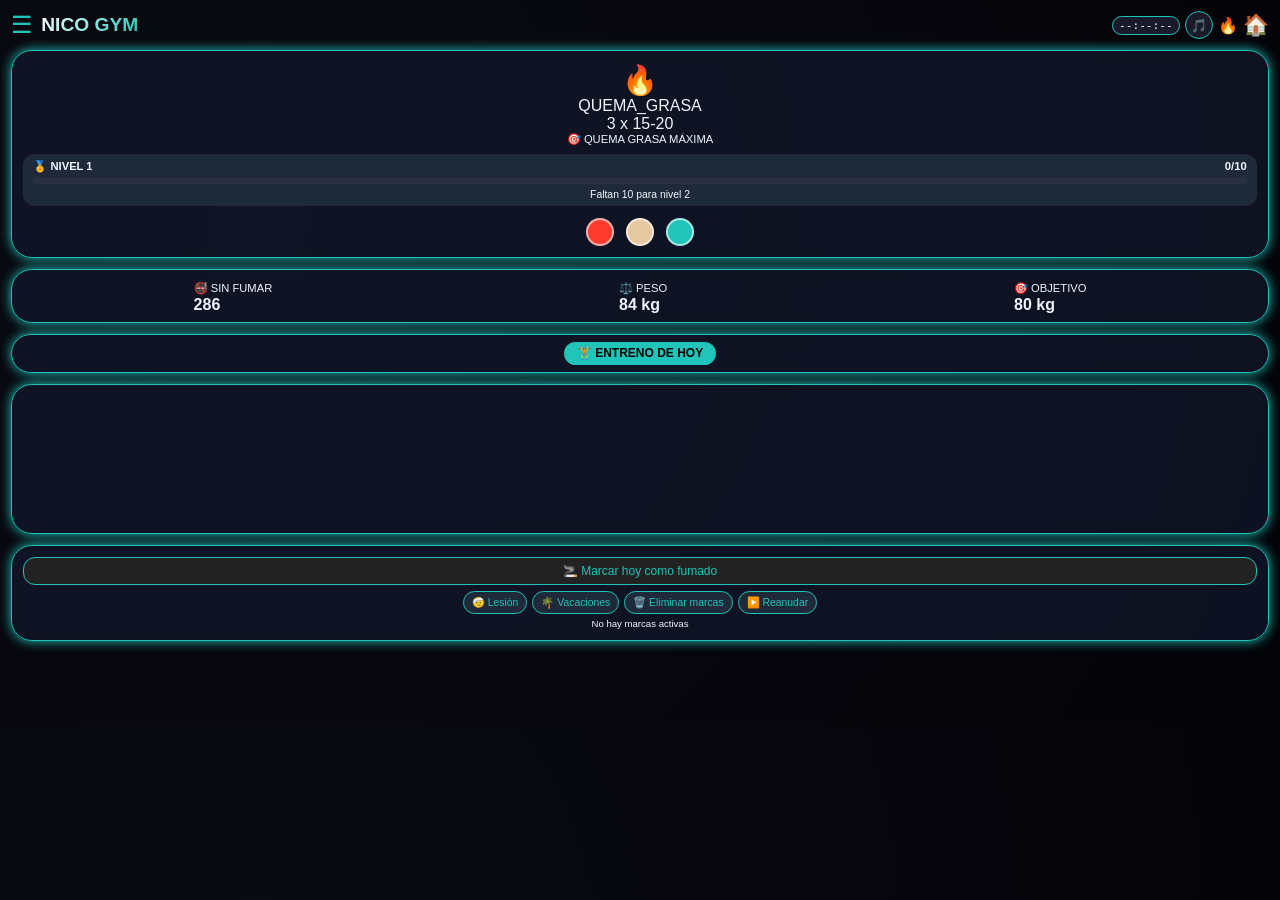
==== commit 6ee79e84: "Update gym.html" ====
--- a/gym.html
+++ b/gym.html
@@ -1,874 +1,230 @@
 <!DOCTYPE html>
 <html lang="es">
 <head>
-<meta charset="UTF-8">
-<meta name="viewport" content="width=device-width, initial-scale=1.0, user-scalable=no, viewport-fit=cover">
-<title>NICO GYM</title>
-<link href="https://fonts.googleapis.com/css2?family=Bebas+Neue&family=DM+Sans:wght@300;400;500;700&family=JetBrains+Mono:wght@400;700&display=swap" rel="stylesheet">
-<script src="https://cdn.jsdelivr.net/npm/chart.js"></script>
-<script src="https://cdn.jsdelivr.net/npm/canvas-confetti@1.5.1/dist/confetti.browser.min.js"></script>
-<style>
-:root {
-  --bg:       #080a0d;
-  --surface:  #0e1117;
-  --card:     #111520;
-  --border:   rgba(255,255,255,0.07);
-  --accent:   #e8ff47;
-  --accent2:  #ff4d6d;
-  --text:     #f0f4ff;
-  --muted:    #5a6070;
-  --ciclo-color: #e8ff47;
-  --nav-h:    64px;
-}
-
-*,*::before,*::after{margin:0;padding:0;box-sizing:border-box;-webkit-tap-highlight-color:transparent;}
-
-html,body{
-  background:var(--bg);
-  color:var(--text);
-  font-family:'DM Sans',sans-serif;
-  min-height:100vh;
-  overflow-x:hidden;
-}
-
-/* ── NOISE LAYER ── */
-body::before{
-  content:'';position:fixed;inset:0;z-index:0;pointer-events:none;
-  background-image:url("data:image/svg+xml,%3Csvg viewBox='0 0 256 256' xmlns='http://www.w3.org/2000/svg'%3E%3Cfilter id='n'%3E%3CfeTurbulence type='fractalNoise' baseFrequency='0.9' numOctaves='4' stitchTiles='stitch'/%3E%3C/filter%3E%3Crect width='100%25' height='100%25' filter='url(%23n)' opacity='0.04'/%3E%3C/svg%3E");
-  opacity:.35;
-}
-
-/* ── SECTIONS ── */
-.seccion{display:none;animation:slideUp .3s cubic-bezier(.16,1,.3,1);position:relative;z-index:1;}
-.seccion.active{display:block;}
-@keyframes slideUp{from{opacity:0;transform:translateY(18px)}to{opacity:1;transform:translateY(0)}}
-
-/* ── TOP HEADER ── */
-.top-header{
-  position:sticky;top:0;z-index:200;
-  background:rgba(8,10,13,.92);
-  backdrop-filter:blur(16px);
-  border-bottom:1px solid var(--border);
-  display:flex;align-items:center;justify-content:space-between;
-  padding:0 1rem;
-  height:52px;
-}
-.header-logo{
-  font-family:'Bebas Neue',sans-serif;
-  font-size:1.5rem;letter-spacing:.06em;
-  background:linear-gradient(135deg,var(--text),var(--ciclo-color));
-  -webkit-background-clip:text;background-clip:text;color:transparent;
-  transition:background .4s;
-}
-.header-right{display:flex;align-items:center;gap:8px;}
-.reloj{
-  font-family:'JetBrains Mono',monospace;font-size:.6rem;
-  background:rgba(255,255,255,.05);
-  border:1px solid var(--border);
-  padding:3px 8px;border-radius:4px;color:var(--muted);
-  letter-spacing:.1em;
-}
-.header-icon-btn{
-  width:36px;height:36px;border-radius:8px;
-  background:rgba(255,255,255,.05);border:1px solid var(--border);
-  display:flex;align-items:center;justify-content:center;
-  font-size:1rem;cursor:pointer;
-}
-#cicloIconoHeader{font-size:1rem;}
-
-/* ── SIDE MENU ── */
-#menu-lat{
-  position:fixed;left:-290px;top:0;width:280px;height:100%;
-  background:#0a0c1a;
-  transition:.28s cubic-bezier(.16,1,.3,1);
-  z-index:1000;
-  border-right:1px solid var(--border);
-  overflow-y:auto;
-  padding-bottom:2rem;
-}
-#menu-lat.open{left:0;}
-#overlay{position:fixed;inset:0;background:rgba(0,0,0,.7);backdrop-filter:blur(4px);display:none;z-index:999;}
-
-.menu-header{
-  padding:1.2rem 1rem .8rem;
-  border-bottom:1px solid var(--border);
-  font-family:'Bebas Neue',sans-serif;
-  font-size:1.4rem;letter-spacing:.06em;
-  color:var(--ciclo-color);
-}
-.nav-btn{
-  display:block;padding:13px 16px;
-  border-bottom:1px solid var(--border);
-  font-family:'DM Sans',sans-serif;font-size:.8rem;font-weight:600;
-  cursor:pointer;color:var(--muted);
-  letter-spacing:.04em;text-transform:uppercase;
-  transition:color .15s,background .15s;
-}
-.nav-btn:active,.nav-btn:hover{background:rgba(232,255,71,.05);color:var(--accent);}
-.submenu-btn{
-  display:flex;justify-content:space-between;align-items:center;
-  padding:13px 16px;border-bottom:1px solid var(--border);
-  font-size:.8rem;font-weight:600;cursor:pointer;color:var(--muted);
-  letter-spacing:.04em;text-transform:uppercase;
-}
-.submenu-btn:active{background:rgba(232,255,71,.05);color:var(--accent);}
-.submenu-items{max-height:0;overflow:hidden;transition:max-height .3s;background:rgba(0,0,0,.3);}
-.submenu-items.show{max-height:500px;}
-.sub-link{
-  display:block;padding:10px 24px;
-  font-size:.75rem;color:var(--muted);cursor:pointer;
-  border-bottom:1px solid rgba(255,255,255,.03);
-}
-.sub-link:active{color:var(--accent);}
-
-/* ── BOTTOM NAV ── */
-.bottom-nav{
-  position:fixed;bottom:0;left:0;right:0;z-index:200;
-  height:var(--nav-h);
-  background:rgba(8,10,13,.95);
-  backdrop-filter:blur(16px);
-  border-top:1px solid var(--border);
-  display:flex;align-items:center;
-  padding-bottom:env(safe-area-inset-bottom,0);
-}
-.bnav-btn{
-  flex:1;display:flex;flex-direction:column;align-items:center;justify-content:center;
-  gap:3px;padding:6px 0;cursor:pointer;
-  color:var(--muted);transition:color .15s;
-  font-size:.55rem;font-family:'JetBrains Mono',monospace;
-  letter-spacing:.08em;text-transform:uppercase;
-}
-.bnav-btn .icon{font-size:1.2rem;line-height:1;}
-.bnav-btn.active{color:var(--accent);}
-
-/* ── PAGE PADDING ── */
-.page-wrap{
-  padding:.9rem .9rem calc(var(--nav-h) + 1rem);
-  max-width:600px;margin:0 auto;
-}
-
-/* ── SECTION TITLE ── */
-.sec-title{
-  font-family:'Bebas Neue',sans-serif;
-  font-size:1.9rem;letter-spacing:.04em;
-  color:var(--text);
-  margin-bottom:1rem;
-  padding-bottom:.5rem;
-  border-bottom:2px solid var(--accent);
-  display:flex;align-items:center;gap:.5rem;
-}
-.sec-title .muscle{color:var(--accent);}
-
-/* ── CARD BASE ── */
-.card{
-  background:var(--card);
-  border:1px solid var(--border);
-  border-radius:6px;
-  margin-bottom:.8rem;
-  overflow:hidden;
-  position:relative;
-}
-.card-body{padding:.85rem .9rem;}
-
-/* ── CYCLE CARD (HOME) ── */
-#cycleCard{
-  background:var(--card);border:1px solid var(--border);border-radius:6px;
-  padding:1rem;margin-bottom:.8rem;
-  position:relative;overflow:hidden;
-}
-#cycleCard::before{
-  content:'';position:absolute;top:0;left:0;right:0;height:2px;
-  background:linear-gradient(90deg,var(--ciclo-color),transparent);
-}
-
-/* ── STAT ROW ── */
-.stat-row{
-  display:grid;grid-template-columns:repeat(3,1fr);gap:.5rem;margin-bottom:.8rem;
-}
-.stat-cell{
-  background:var(--card);border:1px solid var(--border);border-radius:6px;
-  padding:.7rem .5rem;text-align:center;
-}
-.stat-label{font-family:'JetBrains Mono',monospace;font-size:.5rem;color:var(--muted);letter-spacing:.12em;text-transform:uppercase;margin-bottom:.3rem;}
-.stat-val{font-family:'Bebas Neue',sans-serif;font-size:1.4rem;color:var(--accent);letter-spacing:.04em;line-height:1;}
-
-/* ── CHART CARD ── */
-.chart-card{background:var(--card);border:1px solid var(--border);border-radius:6px;padding:.8rem;margin-bottom:.8rem;height:140px;}
-
-/* ── ACTION BUTTONS ROW ── */
-.action-row{display:flex;flex-wrap:wrap;gap:.4rem;margin-bottom:.8rem;}
-.btn-action{
-  flex:1;min-width:0;
-  background:rgba(255,255,255,.04);
-  border:1px solid var(--border);border-radius:6px;
-  color:var(--text);font-size:.7rem;font-weight:600;
-  padding:.6rem .4rem;cursor:pointer;text-align:center;
-  letter-spacing:.02em;
-  transition:background .15s,border-color .15s;
-  white-space:nowrap;
-}
-.btn-action:active{background:rgba(232,255,71,.1);border-color:rgba(232,255,71,.3);}
-.btn-action.danger{color:var(--accent2);border-color:rgba(255,77,109,.2);}
-.btn-action.danger:active{background:rgba(255,77,109,.1);}
-
-/* ── PRIMARY BUTTON ── */
-.btn-primary{
-  display:block;width:100%;
-  background:var(--accent);color:#000;
-  border:none;border-radius:6px;
-  font-family:'DM Sans',sans-serif;font-size:.8rem;font-weight:700;
-  letter-spacing:.04em;text-transform:uppercase;
-  padding:.75rem;cursor:pointer;
-  transition:opacity .15s;
-}
-.btn-primary:active{opacity:.8;}
-
-/* ── EXERCISE CARD ── */
-.exercise-card{
-  background:var(--card);border:1px solid var(--border);border-radius:6px;
-  margin-bottom:.6rem;overflow:hidden;
-  position:relative;
-}
-.exercise-card::before{
-  content:'';position:absolute;top:0;left:0;bottom:0;width:2px;
-  background:var(--ciclo-color);opacity:.6;
-}
-.ex-header{
-  display:flex;align-items:center;justify-content:space-between;
-  padding:.75rem .85rem .75rem 1rem;
-  gap:.5rem;
-}
-.ex-name{font-size:.82rem;font-weight:700;color:var(--text);line-height:1.3;flex:1;}
-.check-box{
-  width:22px;height:22px;flex-shrink:0;
-  accent-color:var(--accent);cursor:pointer;
-}
-.ex-meta{
-  display:flex;align-items:center;gap:.5rem;flex-wrap:wrap;
-  padding:0 .85rem .55rem 1rem;
-}
-.ex-meta-tag{
-  font-family:'JetBrains Mono',monospace;font-size:.55rem;
-  letter-spacing:.1em;text-transform:uppercase;
-  color:var(--muted);background:rgba(255,255,255,.04);
-  border:1px solid var(--border);border-radius:3px;
-  padding:.15rem .45rem;
-}
-.weight-badge{
-  font-family:'JetBrains Mono',monospace;font-size:.6rem;
-  letter-spacing:.06em;
-  background:rgba(232,255,71,.08);border:1px solid rgba(232,255,71,.2);
-  color:var(--accent);border-radius:3px;padding:.2rem .5rem;
-  cursor:pointer;
-}
-.weight-badge:active{background:rgba(232,255,71,.18);}
-
-.btn-instruc{
-  display:block;width:calc(100% - 1.7rem);
-  margin:.3rem .85rem .7rem 1rem;
-  background:rgba(255,255,255,.04);border:1px solid var(--border);border-radius:4px;
-  color:var(--muted);font-size:.7rem;font-weight:600;
-  letter-spacing:.06em;text-transform:uppercase;
-  padding:.55rem;cursor:pointer;text-align:center;
-}
-.btn-instruc:active{background:rgba(255,255,255,.08);}
-
-.detalles{
-  display:none;
-  padding:.7rem 1rem .9rem;
-  border-top:1px solid var(--border);
-  background:rgba(0,0,0,.25);
-  font-size:.73rem;color:#8890a0;line-height:1.65;
-}
-.detalles.show{display:block;}
-.ex-img{
-  width:100%;max-width:180px;border-radius:6px;
-  margin:.4rem auto .7rem;display:block;
-  object-fit:contain;
-}
-
-/* ── PIRAMIDE ── */
-.piramide-detalle{
-  font-family:'JetBrains Mono',monospace;
-  font-size:.58rem;letter-spacing:.06em;
-  background:rgba(232,255,71,.06);border:1px solid rgba(232,255,71,.15);
-  border-radius:4px;padding:.35rem .5rem;
-  margin:.3rem .85rem .2rem 1rem;color:var(--accent);
-}
-
-/* ── CINTA INFO ── */
-.cinta-info{
-  background:rgba(255,255,255,.03);border:1px solid var(--border);border-radius:6px;
-  padding:.65rem .9rem;margin-bottom:.6rem;
-  font-family:'JetBrains Mono',monospace;font-size:.62rem;color:var(--muted);
-  letter-spacing:.08em;text-align:center;text-transform:uppercase;
-}
-
-/* ── RESET DIA BTN ── */
-.btn-reset-dia{
-  display:block;width:100%;
-  background:transparent;border:1px solid rgba(255,77,109,.2);
-  color:rgba(255,77,109,.6);border-radius:6px;
-  font-size:.7rem;font-weight:600;letter-spacing:.06em;text-transform:uppercase;
-  padding:.6rem;cursor:pointer;margin-top:.4rem;
-}
-.btn-reset-dia:active{background:rgba(255,77,109,.08);}
-.btn-reset-dia:disabled{opacity:.3;cursor:not-allowed;}
-
-/* ── NIVEL PROGRESO ── */
-.nivel-progreso{
-  background:rgba(255,255,255,.03);border:1px solid var(--border);
-  border-radius:6px;padding:.65rem .8rem;margin-top:.6rem;
-}
-.nivel-titulo{
-  display:flex;justify-content:space-between;
-  font-family:'JetBrains Mono',monospace;font-size:.6rem;
-  color:var(--muted);letter-spacing:.1em;text-transform:uppercase;
-  margin-bottom:.4rem;
-}
-.barra-progreso{background:rgba(255,255,255,.07);border-radius:3px;height:4px;overflow:hidden;margin:.3rem 0;}
-.barra-fill{background:var(--ciclo-color);width:0%;height:100%;border-radius:3px;transition:width .4s;}
-.nivel-texto{font-family:'JetBrains Mono',monospace;font-size:.55rem;color:var(--muted);text-align:center;letter-spacing:.08em;}
-
-/* ── CYCLE BUTTONS ── */
-.ciclo-botones{display:flex;gap:10px;justify-content:center;margin-top:.8rem;}
-.btn-ciclo-color{
-  width:32px;height:32px;border-radius:50%;
-  border:2px solid rgba(255,255,255,.3);cursor:pointer;
-  transition:transform .1s;
-}
-.btn-ciclo-color:active{transform:scale(.9);}
-
-/* ── CALENDAR ── */
-.cal-nav{
-  display:flex;justify-content:space-between;align-items:center;
-  margin-bottom:.6rem;
-}
-.cal-month{font-family:'Bebas Neue',sans-serif;font-size:1rem;letter-spacing:.06em;color:var(--accent);}
-.btn-3d{
-  background:rgba(255,255,255,.05);border:1px solid var(--border);
-  color:var(--text);border-radius:4px;padding:.35rem .8rem;
-  font-size:.8rem;cursor:pointer;font-weight:700;
-}
-.btn-3d:active{background:rgba(255,255,255,.1);}
-.cal-grid{display:grid;grid-template-columns:repeat(7,1fr);gap:3px;margin-top:4px;}
-.cal-cell{
-  background:rgba(255,255,255,.04);border-radius:4px;
-  text-align:center;padding:5px 0;
-  font-size:.62rem;cursor:pointer;
-  border:1px solid transparent;
-  color:var(--muted);transition:background .1s;
-}
-.cal-cell:active{background:rgba(232,255,71,.1);}
-.cal-cell.completado{background:#1a3a1a;color:#4caf50;border-color:rgba(76,175,80,.3);}
-.cal-cell.today{border-color:var(--accent) !important;color:var(--accent);}
-
-/* ── FORM INPUTS ── */
-.form-input{
-  width:100%;background:rgba(255,255,255,.04);
-  border:1px solid var(--border);border-radius:6px;
-  color:var(--text);font-size:.82rem;padding:.65rem .8rem;
-  font-family:'DM Sans',sans-serif;
-}
-.form-input:focus{outline:none;border-color:rgba(232,255,71,.3);}
-.form-row{display:flex;gap:.5rem;margin-bottom:.6rem;}
-
-/* ── WEIGHT HISTORY ── */
-#histPeso{max-height:200px;overflow-y:auto;margin-top:.5rem;}
-#histPeso div{
-  display:flex;align-items:center;justify-content:space-between;
-  padding:.45rem .6rem;border-bottom:1px solid var(--border);
-  font-size:.75rem;
-}
-#histPeso div:last-child{border-bottom:none;}
-#histPeso button{
-  background:transparent;border:1px solid var(--border);
-  color:var(--muted);border-radius:4px;padding:2px 7px;font-size:.65rem;cursor:pointer;
-  margin-left:4px;
-}
-#histPeso button:active{background:rgba(255,255,255,.08);}
-
-/* ── PHOTOS SECTION ── */
-.foto-grid-upload{
-  display:grid;grid-template-columns:repeat(2,1fr);gap:.5rem;
-  margin-bottom:.8rem;
-}
-.subir-foto-item{
-  background:rgba(255,255,255,.03);border:1px solid var(--border);border-radius:6px;
-  padding:.6rem;text-align:center;font-size:.65rem;color:var(--muted);
-}
-.subir-foto-item input[type=file]{
-  width:100%;margin-top:.3rem;font-size:.6rem;color:var(--muted);
-}
-.foto-comparador{display:flex;flex-direction:column;gap:.8rem;margin-top:.8rem;}
-.foto-dia{background:var(--card);border:1px solid var(--border);border-radius:6px;padding:.8rem;}
-.foto-grid{display:grid;grid-template-columns:repeat(2,1fr);gap:.5rem;margin-top:.5rem;}
-.foto-item{background:rgba(0,0,0,.3);border-radius:6px;padding:.4rem;text-align:center;font-size:.6rem;color:var(--muted);}
-.foto-item img{width:100%;border-radius:4px;max-height:130px;object-fit:cover;margin-top:4px;}
-
-/* ── LOGROS ── */
-#logrosContainer{display:flex;flex-wrap:wrap;gap:.4rem;}
-.badge-card{
-  background:rgba(255,255,255,.04);border:1px solid var(--border);
-  border-radius:4px;padding:.3rem .7rem;font-size:.7rem;color:var(--muted);
-}
-
-/* ── SELECT ── */
-select.form-input option{background:#0e1117;}
-
-/* ── TOAST ── */
-.toast-msg{
-  position:fixed;bottom:calc(var(--nav-h) + 8px);left:12px;right:12px;
-  background:var(--accent);color:#000;
-  padding:10px 14px;border-radius:8px;
-  text-align:center;font-weight:700;font-size:.78rem;
-  z-index:3000;animation:fadeOut 3s forwards;
-}
-@keyframes fadeOut{0%{opacity:1}70%{opacity:1}100%{opacity:0;visibility:hidden}}
-
-/* ── MODAL ── */
-.modal-disk{
-  position:fixed;inset:0;background:rgba(0,0,0,.8);
-  backdrop-filter:blur(8px);display:flex;
-  align-items:flex-end;justify-content:center;z-index:2000;
-}
-.disk-panel{
-  background:#0e1117;border:1px solid var(--border);
-  border-radius:16px 16px 0 0;
-  padding:1.2rem 1rem 2rem;
-  width:100%;max-width:600px;
-  max-height:80vh;overflow-y:auto;
-  text-align:center;
-}
-.disk-panel h3{font-family:'Bebas Neue',sans-serif;font-size:1.3rem;color:var(--accent);margin-bottom:.8rem;letter-spacing:.04em;}
-.disk-panel button{
-  background:var(--accent);color:#000;border:none;border-radius:6px;
-  font-weight:700;font-size:.78rem;padding:.6rem 1.4rem;cursor:pointer;margin:.3rem;
-}
-.disk-panel p{font-size:.78rem;color:var(--muted);margin-bottom:.6rem;}
-.disk-panel input{
-  background:rgba(255,255,255,.05);border:1px solid var(--border);
-  color:var(--text);border-radius:6px;padding:.5rem .8rem;font-size:.82rem;width:100%;margin-bottom:.6rem;
-}
-.disk-panel ul{text-align:left;padding-left:1rem;}
-.disk-panel li{font-size:.78rem;color:var(--text);margin:.3rem 0;}
-.disk-panel table{width:100%;border-collapse:collapse;font-size:.68rem;text-align:left;}
-.disk-panel th,.disk-panel td{padding:.4rem .5rem;border-bottom:1px solid var(--border);}
-
-/* ── REST TIMER ── */
-.descanso-box{
-  position:fixed;inset:0;background:rgba(0,0,0,.9);
-  z-index:4000;display:none;align-items:center;justify-content:center;
-}
-.descanso-contenido{
-  background:var(--card);border:2px solid #32d74b;
-  border-radius:16px;padding:1.5rem;text-align:center;width:80%;max-width:280px;
-}
-.descanso-timer-num{font-family:'Bebas Neue',sans-serif;font-size:4rem;color:#32d74b;line-height:1;}
-.descanso-selector{display:flex;gap:8px;justify-content:center;margin:.8rem 0;}
-.descanso-selector button{
-  background:rgba(50,215,75,.1);border:1px solid rgba(50,215,75,.3);
-  color:#32d74b;border-radius:6px;padding:.4rem .7rem;font-size:.75rem;cursor:pointer;font-weight:700;
-}
-.descanso-selector button:active{background:rgba(50,215,75,.2);}
-
-/* ── INFO PAUSA ── */
-#infoPausa{font-family:'JetBrains Mono',monospace;font-size:.58rem;color:var(--muted);text-align:center;margin-top:.4rem;letter-spacing:.08em;}
-
-/* ── OFFLINE WARNING ── */
-.offline-warning{
-  background:#e8ff47;color:#000;padding:6px 12px;
-  text-align:center;font-size:.68rem;font-weight:700;letter-spacing:.04em;
-}
-
-/* ── DOMINGO ── */
-.rest-day-card{
-  background:var(--card);border:1px solid var(--border);border-radius:6px;
-  padding:2rem 1rem;text-align:center;
-}
-.rest-day-icon{font-size:2.5rem;margin-bottom:.8rem;display:block;}
-.rest-day-label{font-family:'Bebas Neue',sans-serif;font-size:1.5rem;letter-spacing:.06em;color:var(--accent);}
-
-/* ── VISTA PREVIA TABLE ── */
-.disk-panel table td:first-child{font-weight:700;white-space:nowrap;}
-</style>
+    <meta charset="UTF-8">
+    <meta name="viewport" content="width=device-width, initial-scale=1.0, user-scalable=yes, viewport-fit=cover">
+    <title>NICO GYM - RUTINA COMPLETA CON INSTRUCCIONES</title>
+    <link rel="apple-touch-icon" href="https://cdn-icons-png.flaticon.com/512/2964/2964514.png">
+    <script src="https://cdn.jsdelivr.net/npm/chart.js"></script>
+    <script src="https://cdn.jsdelivr.net/npm/canvas-confetti@1.5.1/dist/confetti.browser.min.js"></script>
+    <style>
+        /* ========== ESTILOS COMPLETOS (LOS MISMOS QUE FUNCIONABAN) ========== */
+        *{margin:0;padding:0;box-sizing:border-box}
+        body{background:radial-gradient(circle at 20% 30%, #0a0a12, #030308);color:#eef5ff;font-family:'Segoe UI',Roboto,Helvetica,Arial,sans-serif;padding:0.7rem;padding-bottom:70px}
+        .seccion{display:none;animation:fadeSlideIn .3s ease}
+        .seccion.active{display:block}
+        @keyframes fadeSlideIn{from{opacity:0;transform:translateX(20px)}to{opacity:1;transform:translateX(0)}}
+        :root{--ciclo-color:#20c4b8}
+        .neon-card{background:rgba(20,25,45,0.7);backdrop-filter:blur(4px);border-radius:1.3rem;border:1px solid var(--ciclo-color);box-shadow:0 0 12px var(--ciclo-color);padding:0.7rem;margin-bottom:0.7rem}
+        .btn-3d{background:linear-gradient(145deg,#1e2a3a,#0e1a2a);border:none;color:var(--ciclo-color);font-weight:bold;padding:0.2rem 0.5rem;border-radius:1.2rem;box-shadow:0 2px 0 #0a0e1a;cursor:pointer;font-size:0.7rem}
+        .btn-3d:active{transform:translateY(2px)}
+        .exercise-card{background:#0b0e1ad9;border-radius:1rem;margin:0.5rem 0;padding:0.5rem;border:1px solid var(--ciclo-color);transition:0.2s}
+        .exercise-card:hover{border-color:var(--ciclo-color);box-shadow:0 0 8px var(--ciclo-color)}
+        .weight-badge{background:#2a2f44;border-radius:2rem;padding:0.1rem 0.7rem;font-weight:bold;display:inline-block;box-shadow:inset 0 0 4px gold,0 0 6px var(--ciclo-color);cursor:pointer;font-size:0.75rem}
+        .btn-main{background:#1e2a3a;border:1px solid var(--ciclo-color);color:var(--ciclo-color);border-radius:1.5rem;padding:0.3rem;width:100%;margin-top:0.4rem;cursor:pointer;font-size:0.7rem;transition:0.2s}
+        .btn-main:hover{background:var(--ciclo-color);color:#000}
+        .detalles{display:none;background:#000000aa;border-radius:1rem;padding:0.5rem;margin-top:0.4rem}
+        .detalles.show{display:block}
+        .ex-img{width:100%;max-width:140px;border-radius:10px;margin:6px auto;display:block}
+        .cal-grid{display:grid;grid-template-columns:repeat(7,1fr);gap:3px;margin-top:6px}
+        .cal-cell{background:#0a0a1a;border-radius:6px;text-align:center;padding:4px 0;font-size:0.65rem;cursor:pointer;border:1.5px solid #2a2f44;transition:0.1s}
+        .cal-cell:hover{transform:scale(1.02);background:#1a1a2a}
+        .cal-cell.completado{background:#2e7d32;color:#fff}
+        .cal-cell.today{border:2px solid white}
+        .modal-disk{position:fixed;top:0;left:0;width:100%;height:100%;background:#000000cc;backdrop-filter:blur(8px);display:flex;align-items:center;justify-content:center;z-index:2000}
+        .disk-panel{background:#0a0c1ae6;border-radius:1.5rem;padding:1rem;max-width:90%;width:auto;min-width:260px;border:2px solid var(--ciclo-color);text-align:center;max-height:80vh;overflow-y:auto}
+        .toast-msg{position:fixed;bottom:70px;left:16px;right:16px;background:var(--ciclo-color);color:#000;padding:8px;border-radius:12px;text-align:center;font-weight:bold;z-index:2000;animation:fadeOut 3s forwards}
+        @keyframes fadeOut{0%{opacity:1}70%{opacity:1}100%{opacity:0;visibility:hidden}}
+        header{display:flex;flex-wrap:wrap;align-items:center;justify-content:space-between;gap:6px;margin-bottom:0.7rem}
+        .logo-area{display:flex;align-items:center;gap:8px;flex-wrap:wrap}
+        .menu-icon{font-size:1.5rem;cursor:pointer;color:var(--ciclo-color)}
+        .logo{font-size:1.2rem;font-weight:bold;background:linear-gradient(135deg,#fff,var(--ciclo-color));-webkit-background-clip:text;background-clip:text;color:transparent}
+        .header-right{display:flex;gap:5px;align-items:center}
+        .reloj{font-family:monospace;background:#1a1a2a;padding:2px 6px;border-radius:20px;border:1px solid var(--ciclo-color);font-size:0.7rem}
+        #menu-lat{position:fixed;left:-280px;top:0;width:280px;height:100%;background:#0a0c1a;transition:0.3s;z-index:1000;border-right:2px solid var(--ciclo-color);overflow-y:auto}
+        #menu-lat.open{left:0}
+        #overlay{position:fixed;inset:0;background:#000c;display:none;z-index:999}
+        .nav-btn{padding:12px 16px;border-bottom:1px solid #222;display:block;font-weight:bold;cursor:pointer;transition:0.2s}
+        .nav-btn:hover{background:#1e2a3a;color:var(--ciclo-color)}
+        .submenu-btn{padding:12px 16px;border-bottom:1px solid #222;display:flex;justify-content:space-between;cursor:pointer}
+        .submenu-items{max-height:0;overflow:hidden;transition:max-height 0.3s;background:#05070f}
+        .submenu-items.show{max-height:400px}
+        .sub-link{padding:8px 16px;color:#aaa;display:block;cursor:pointer}
+        .sub-link:hover{background:#1e2a3a;color:var(--ciclo-color)}
+        .descanso-box{position:fixed;inset:0;background:#000f;z-index:4000;display:none;align-items:center;justify-content:center}
+        .descanso-contenido{background:#1a1a2a;border-radius:30px;padding:20px;text-align:center;border:3px solid #32d74b}
+        .descanso-timer-num{font-size:3rem;font-weight:bold;color:#32d74b}
+        .pausa-botones button{background:#1e2a3a;border:1px solid var(--ciclo-color);color:var(--ciclo-color);border-radius:1.5rem;padding:4px 8px;font-size:0.65rem;cursor:pointer}
+        .foto-comparador{display:flex;flex-wrap:wrap;gap:20px;justify-content:center;margin-top:12px}
+        .foto-dia{background:#0a0a1a;border-radius:16px;padding:12px;width:100%;max-width:500px}
+        .foto-grid{display:grid;grid-template-columns:repeat(2,1fr);gap:10px;margin-top:10px}
+        .foto-item{background:#111;border-radius:12px;padding:6px;text-align:center}
+        .foto-item img{width:100%;border-radius:8px;max-height:200px;object-fit:cover}
+        .edit-icono{font-size:0.8rem;cursor:pointer;margin-left:6px;opacity:0.7;display:inline-block}
+        .edit-icono:hover{opacity:1}
+        .ciclo-botones{display:flex;gap:12px;justify-content:center;margin-top:12px}
+        .btn-ciclo-color{width:28px;height:28px;border-radius:50%;border:2px solid rgba(255,255,255,0.6);cursor:pointer;transition:0.1s}
+        .btn-ciclo-color:active{transform:scale(0.95)}
+        .nivel-progreso{background:#1e2a3a;border-radius:12px;padding:6px 10px;margin-top:8px}
+        .nivel-titulo{font-size:0.7rem;font-weight:bold;display:flex;justify-content:space-between}
+        .barra-progreso{background:#2a2f44;border-radius:10px;height:6px;margin:5px 0;overflow:hidden}
+        .barra-fill{background:var(--ciclo-color);width:0%;height:100%;border-radius:10px;transition:width 0.3s}
+        .nivel-texto{font-size:0.65rem;text-align:center}
+        .subir-fotos-grid{display:grid;grid-template-columns:repeat(4,1fr);gap:8px;margin-bottom:12px}
+        .subir-foto-item{background:#0a0a1a;border-radius:12px;padding:6px;text-align:center}
+        .subir-foto-item input{width:100%;margin-top:4px;font-size:0.6rem}
+        .check-wrapper{margin-left:auto}
+        .check-box{width:20px;height:20px;accent-color:#32d74b;cursor:pointer}
+        .btn-reset-dia{background:#1e2a3a;border:1px solid var(--ciclo-color);color:var(--ciclo-color);border-radius:1.5rem;padding:4px 8px;font-size:0.65rem;cursor:pointer;margin-top:8px;width:100%}
+        .btn-reset-dia:disabled{opacity:0.5;cursor:not-allowed}
+        .badge-card{background:#1e2a3a;border-radius:2rem;padding:0.3rem 0.8rem;display:inline-block;margin:3px;font-size:0.7rem}
+        .badge-card[style*="border:1px solid gold"]{background:linear-gradient(135deg,#2a3a2a,#1a2a1a)}
+        .cinta-info{background:#1e2a3a;border-radius:1rem;padding:0.5rem;text-align:center;font-size:0.7rem;margin-top:0.5rem}
+        .piramide-detalle{font-size:0.65rem;background:#1e2a3a;border-radius:0.8rem;padding:0.3rem;margin-top:0.3rem;text-align:center}
+        @media (max-width:600px){body{padding:0.4rem}}
+        .offline-warning{background:#ffcc00;color:#000;padding:5px;text-align:center;font-size:0.7rem;border-radius:8px;margin-bottom:8px}
+    </style>
 </head>
 <body>
 
 <div id="overlay" onclick="closeMenu()"></div>
-
-<!-- SIDE MENU -->
 <nav id="menu-lat">
-  <div class="menu-header">// NICO GYM</div>
-  <div class="nav-btn" onclick="go('home')">🏠 &nbsp;Inicio</div>
-  <div class="submenu-btn" onclick="toggleSubmenu(this)">📅 &nbsp;Rutina semanal <span>▾</span></div>
-  <div class="submenu-items">
-    <div class="sub-link" onclick="go('lunes')">💪 Lunes: Espalda/Bíceps</div>
-    <div class="sub-link" onclick="go('martes')">🏋️ Martes: Pecho/Hombro</div>
-    <div class="sub-link" onclick="go('miercoles')">🦵 Miércoles: Pierna/Tríceps</div>
-    <div class="sub-link" onclick="go('jueves')">💪 Jueves: Espalda/Bíceps</div>
-    <div class="sub-link" onclick="go('viernes')">🏋️ Viernes: Pecho/Hombro</div>
-    <div class="sub-link" onclick="go('sabado')">🦵 Sábado: Pierna/Tríceps</div>
-    <div class="sub-link" onclick="go('domingo')">😴 Domingo: Descanso</div>
-  </div>
-  <div class="nav-btn" onclick="go('calendarios')">📅 &nbsp;Calendarios</div>
-  <div class="nav-btn" onclick="go('progreso-fotos')">📸 &nbsp;Galería progreso</div>
-  <div class="nav-btn" onclick="go('peso')">⚖️ &nbsp;Peso corporal</div>
-  <div class="nav-btn" onclick="go('logros')">🏆 &nbsp;Logros</div>
-  <div class="nav-btn" onclick="mostrarVistaPreviaCiclos()">📋 &nbsp;Vista previa ciclos</div>
-  <div class="nav-btn" onclick="exportarDatos()">📧 &nbsp;Copia seguridad</div>
-  <div class="nav-btn" onclick="mostrarReset()">⚙️ &nbsp;Reset</div>
+    <div class="nav-btn" onclick="go('home')">🏠 INICIO</div>
+    <div class="submenu-btn" onclick="toggleSubmenu(this)">📅 RUTINA SEMANAL <span>▼</span></div>
+    <div class="submenu-items">
+        <div class="sub-link" onclick="go('lunes')">💪 Lunes: Espalda/Bíceps</div>
+        <div class="sub-link" onclick="go('martes')">🏋️ Martes: Pecho/Hombro</div>
+        <div class="sub-link" onclick="go('miercoles')">🦵 Miércoles: Pierna/Tríceps</div>
+        <div class="sub-link" onclick="go('jueves')">💪 Jueves: Espalda/Bíceps</div>
+        <div class="sub-link" onclick="go('viernes')">🏋️ Viernes: Pecho/Hombro</div>
+        <div class="sub-link" onclick="go('sabado')">🦵 Sábado: Pierna/Tríceps</div>
+        <div class="sub-link" onclick="go('domingo')">😴 Domingo: Descanso</div>
+    </div>
+    <div class="nav-btn" onclick="go('calendarios')">📅 CALENDARIOS</div>
+    <div class="nav-btn" onclick="go('progreso-fotos')">📸 GALERÍA PROGRESO</div>
+    <div class="nav-btn" onclick="go('peso')">⚖️ PESO CORPORAL</div>
+    <div class="nav-btn" onclick="go('logros')">🏆 LOGROS</div>
+    <div class="nav-btn" onclick="mostrarVistaPreviaCiclos()">📋 VISTA PREVIA</div>
+    <div class="nav-btn" onclick="exportarDatos()">📧 COPIA SEGURIDAD</div>
+    <div class="nav-btn" onclick="mostrarReset()">⚙️ RESET</div>
 </nav>
 
-<!-- TOP HEADER -->
-<header class="top-header">
-  <div style="display:flex;align-items:center;gap:8px;">
-    <div class="header-icon-btn" onclick="openMenu()">☰</div>
-    <span class="header-logo">NICO GYM</span>
-  </div>
-  <div class="header-right">
-    <span id="reloj" class="reloj">--:--:--</span>
-    <div class="header-icon-btn" onclick="window.open('https://music.amazon.com/playlists/B0H12P9V4K','_blank')">🎵</div>
-    <span id="cicloIconoHeader">🏋️</span>
-  </div>
+<header>
+    <div class="logo-area">
+        <span class="menu-icon" onclick="openMenu()">☰</span>
+        <span class="logo">NICO GYM</span>
+    </div>
+    <div class="header-right">
+        <span id="reloj" class="reloj">--:--:--</span>
+        <div class="amazon-music-btn" onclick="window.open('https://music.amazon.com/playlists/B0H12P9V4K', '_blank')" style="cursor:pointer; background:#1a1a2a; border-radius:50%; width:28px; height:28px; display:flex; align-items:center; justify-content:center; font-size:0.8rem; border:1px solid var(--ciclo-color);">🎵</div>
+        <span id="cicloIconoHeader" style="font-size:1rem;">🏋️</span>
+        <span class="home-icon" onclick="go('home')" style="font-size:1.3rem; cursor:pointer;">🏠</span>
+    </div>
 </header>
 
-<!-- ══ HOME ══ -->
 <div id="home" class="seccion active">
-  <div class="page-wrap">
-    <div id="cycleCard"></div>
-    <div class="stat-row">
-      <div class="stat-cell">
-        <div class="stat-label">🚭 Sin fumar</div>
-        <div class="stat-val" id="bannerSinFumar">0</div>
-      </div>
-      <div class="stat-cell">
-        <div class="stat-label">⚖️ Peso</div>
-        <div class="stat-val" id="bannerPeso">--</div>
-      </div>
-      <div class="stat-cell">
-        <div class="stat-label">🎯 Objetivo</div>
-        <div class="stat-val" id="bannerObjetivo">80</div>
-      </div>
+    <div id="cycleCard" class="neon-card" style="text-align:center;"></div>
+    <div class="neon-card" style="display:flex; justify-content:space-around; flex-wrap:wrap; padding:0.5rem;">
+        <div><span style="font-size:0.7rem;">🚭 SIN FUMAR</span><br><strong id="bannerSinFumar">0</strong></div>
+        <div><span style="font-size:0.7rem;">⚖️ PESO</span><br><strong id="bannerPeso">-- kg</strong></div>
+        <div><span style="font-size:0.7rem;">🎯 OBJETIVO</span><br><strong id="bannerObjetivo">80 kg</strong></div>
     </div>
-    <div id="btnHoyWrap" style="margin-bottom:.8rem;"></div>
-    <div class="chart-card"><canvas id="graficoPeso"></canvas></div>
-    <div class="card">
-      <div class="card-body">
-        <button class="btn-primary" onclick="marcarHoyFumado()">🚬 Marcar hoy como fumado</button>
-        <div class="action-row" style="margin-top:.6rem;">
-          <button class="btn-action" onclick="abrirModalMarcar('lesion')">🤕 Lesión</button>
-          <button class="btn-action" onclick="abrirModalMarcar('vacaciones')">🌴 Vacaciones</button>
-          <button class="btn-action" onclick="abrirModalEliminarMarcas()">🗑️ Eliminar marcas</button>
-          <button class="btn-action" onclick="reanudarEntrenos()">▶️ Reanudar</button>
+    <!-- BOTÓN NUEVO: IR AL ENTRENAMIENTO DE HOY -->
+    <div class="neon-card" style="text-align:center; padding:0.4rem;">
+        <button onclick="irADiaActual()" style="background:var(--ciclo-color); border:none; border-radius:2rem; padding:0.3rem 0.8rem; font-size:0.75rem; cursor:pointer; color:#000; font-weight:bold;">🏋️ ENTRENO DE HOY</button>
+    </div>
+    <div class="neon-card" style="height:150px;"><canvas id="graficoPeso"></canvas></div>
+    <div class="neon-card" style="text-align:center;">
+        <button onclick="marcarHoyFumado()" style="background:#222; border:1px solid var(--ciclo-color); color:var(--ciclo-color); padding:6px; border-radius:12px; width:100%; font-size:0.75rem;">🚬 Marcar hoy como fumado</button>
+        <div class="pausa-botones" style="display:flex; gap:5px; justify-content:center; margin-top:6px; flex-wrap:wrap;">
+            <button onclick="abrirModalMarcar('lesion')">🤕 Lesión</button>
+            <button onclick="abrirModalMarcar('vacaciones')">🌴 Vacaciones</button>
+            <button onclick="abrirModalEliminarMarcas()">🗑️ Eliminar marcas</button>
+            <button onclick="reanudarEntrenos()">▶️ Reanudar</button>
         </div>
-        <div id="infoPausa"></div>
-      </div>
+        <div id="infoPausa" style="font-size:0.6rem; margin-top:4px;">No hay marcas activas</div>
     </div>
-  </div>
 </div>
 
-<!-- ══ CALENDARIOS ══ -->
 <div id="calendarios" class="seccion">
-  <div class="page-wrap">
-    <div class="sec-title">📅 Calendarios</div>
-    <div class="card">
-      <div class="card-body">
-        <div style="font-family:'JetBrains Mono',monospace;font-size:.6rem;color:var(--accent);letter-spacing:.15em;text-transform:uppercase;margin-bottom:.7rem;">ENTRENOS GYM</div>
-        <div class="cal-nav">
-          <button class="btn-3d" onclick="changeMonth(-1,'gym')">←</button>
-          <span id="cal-month-gym" class="cal-month"></span>
-          <button class="btn-3d" onclick="changeMonth(1,'gym')">→</button>
+    <h3>📅 CALENDARIO DE ENTRENOS</h3>
+    <div class="neon-card">
+        <div class="cal-nav" style="display:flex; justify-content:space-between; align-items:center; gap:0.5rem;">
+            <button class="btn-3d" onclick="changeMonth(-1,'gym')">←</button>
+            <span id="cal-month-gym" style="font-weight:bold;"></span>
+            <button class="btn-3d" onclick="changeMonth(1,'gym')">→</button>
         </div>
         <div id="cal-gym" class="cal-grid"></div>
-      </div>
     </div>
-    <div class="card">
-      <div class="card-body">
-        <div style="font-family:'JetBrains Mono',monospace;font-size:.6rem;color:var(--accent);letter-spacing:.15em;text-transform:uppercase;margin-bottom:.7rem;">SIN FUMAR</div>
-        <div class="cal-nav">
-          <button class="btn-3d" onclick="changeMonth(-1,'smoke')">←</button>
-          <span id="cal-month-smoke" class="cal-month"></span>
-          <button class="btn-3d" onclick="changeMonth(1,'smoke')">→</button>
+    <h3>📅 CALENDARIO SIN FUMAR</h3>
+    <div class="neon-card">
+        <div class="cal-nav" style="display:flex; justify-content:space-between; align-items:center; gap:0.5rem;">
+            <button class="btn-3d" onclick="changeMonth(-1,'smoke')">←</button>
+            <span id="cal-month-smoke" style="font-weight:bold;"></span>
+            <button class="btn-3d" onclick="changeMonth(1,'smoke')">→</button>
         </div>
         <div id="cal-smoke" class="cal-grid"></div>
-        <div style="font-family:'JetBrains Mono',monospace;font-size:.52rem;color:var(--muted);margin-top:6px;letter-spacing:.08em;">🔴 fumado &nbsp;🔵 no fumado &nbsp;⚫ futuro</div>
-      </div>
+        <div class="cal-legend" style="font-size:0.6rem; margin-top:6px;">🔴 fumado &nbsp;🔵 no fumado &nbsp;⚫ futuro</div>
     </div>
-  </div>
 </div>
 
-<!-- ══ FOTOS ══ -->
 <div id="progreso-fotos" class="seccion">
-  <div class="page-wrap">
-    <div class="sec-title">📸 Progreso</div>
-    <div class="card">
-      <div class="card-body">
-        <div style="font-family:'JetBrains Mono',monospace;font-size:.6rem;color:var(--accent);letter-spacing:.15em;text-transform:uppercase;margin-bottom:.7rem;">SUBIR FOTOS</div>
-        <div class="form-row">
-          <input type="date" id="fechaFotos" class="form-input">
-          <button id="cargarFotosFecha" class="btn-primary" style="flex:none;width:auto;padding:.65rem .9rem;font-size:.72rem;">📂 Cargar</button>
+    <h3>📸 MI PROGRESO</h3>
+    <div class="neon-card">
+        <h4>📅 SUBIR 4 FOTOS PARA UNA FECHA</h4>
+        <div style="display:flex; gap:8px; margin-bottom:8px;">
+            <input type="date" id="fechaFotos" value="" style="flex:1; background:#000; color:#fff; border-radius:12px; padding:4px;">
+            <button id="cargarFotosFecha" style="background:var(--ciclo-color); border:none; border-radius:12px; padding:4px 8px;">📂 Cargar existentes</button>
         </div>
-        <div class="foto-grid-upload">
-          <div class="subir-foto-item">😀 FRENTE<br><input type="file" id="fotoFrente" accept="image/*"></div>
-          <div class="subir-foto-item">🙃 ESPALDA<br><input type="file" id="fotoEspalda" accept="image/*"></div>
-          <div class="subir-foto-item">⬅️ IZQUIERDA<br><input type="file" id="FotoIzquierda" accept="image/*"></div>
-          <div class="subir-foto-item">➡️ DERECHA<br><input type="file" id="fotoDerecha" accept="image/*"></div>
+        <div class="subir-fotos-grid" style="display:grid; grid-template-columns:repeat(4,1fr); gap:8px;">
+            <div class="subir-foto-item">😀 FRENTE<br><input type="file" id="fotoFrente" accept="image/*"></div>
+            <div class="subir-foto-item">🙃 ESPALDA<br><input type="file" id="fotoEspalda" accept="image/*"></div>
+            <div class="subir-foto-item">⬅️ IZQUIERDA<br><input type="file" id="FotoIzquierda" accept="image/*"></div>
+            <div class="subir-foto-item">➡️ DERECHA<br><input type="file" id="fotoDerecha" accept="image/*"></div>
         </div>
-        <button onclick="guardarFotos()" class="btn-primary">💾 Guardar fotos del día</button>
-      </div>
+        <button onclick="guardarFotos()" style="background:var(--ciclo-color); border:none; border-radius:12px; padding:6px; width:100%; color:#000;">💾 GUARDAR FOTOS DEL DÍA</button>
+        <div id="mensajeFotos" style="margin-top:5px; font-size:0.7rem;"></div>
     </div>
-    <div class="card">
-      <div class="card-body">
-        <div style="display:flex;justify-content:space-between;align-items:center;margin-bottom:.6rem;">
-          <div style="font-family:'JetBrains Mono',monospace;font-size:.6rem;color:var(--accent);letter-spacing:.15em;text-transform:uppercase;">DÍAS GUARDADOS</div>
-          <button onclick="cargarListaDias()" class="btn-3d">🔄</button>
+    <div class="neon-card">
+        <div style="display:flex; justify-content:space-between; align-items:center;">
+            <h4>📚 DÍAS GUARDADOS</h4>
+            <button onclick="cargarListaDias()" style="background:var(--ciclo-color); border:none; border-radius:12px; padding:2px 8px; font-size:0.6rem;">🔄 Actualizar</button>
         </div>
-        <div id="listaDiasDB" style="max-height:100px;overflow-y:auto;font-size:.72rem;color:var(--muted);"></div>
-        <div style="font-family:'JetBrains Mono',monospace;font-size:.6rem;color:var(--accent);letter-spacing:.15em;text-transform:uppercase;margin:.8rem 0 .5rem;">COMPARAR DOS DÍAS</div>
-        <div class="form-row">
-          <select id="compararDia1" class="form-input"></select>
-          <select id="compararDia2" class="form-input"></select>
-        </div>
-        <div class="form-row">
-          <button onclick="compararFotos()" class="btn-primary">Comparar</button>
-          <button onclick="recargarComparacion()" class="btn-action" style="flex:none;width:auto;">🔄</button>
+        <div id="listaDiasDB" style="max-height:120px; overflow-y:auto; font-size:0.7rem;"></div>
+        <h4 style="margin-top:8px;">🔍 COMPARAR DOS DÍAS</h4>
+        <div style="display:flex; gap:6px; flex-wrap:wrap; margin:6px 0;">
+            <select id="compararDia1" style="flex:1; background:#000; color:#fff; padding:4px; border-radius:8px;"></select>
+            <select id="compararDia2" style="flex:1; background:#000; color:#fff; padding:4px; border-radius:8px;"></select>
+            <button onclick="compararFotos()" style="background:var(--ciclo-color); border:none; border-radius:12px; padding:4px 10px; color:#000;">COMPARAR</button>
+            <button onclick="recargarComparacion()" style="background:#333; border:none; border-radius:12px; padding:4px 10px; color:#fff;">🔄 Recargar</button>
         </div>
         <div id="comparadorResultado" class="foto-comparador"></div>
-      </div>
     </div>
-  </div>
 </div>
 
-<!-- ══ PESO ══ -->
 <div id="peso" class="seccion">
-  <div class="page-wrap">
-    <div class="sec-title">⚖️ Mi peso</div>
-    <div class="card">
-      <div class="card-body">
-        <div class="form-row">
-          <input type="number" id="nuevoPeso" step="0.1" placeholder="Peso en kg" class="form-input">
-          <input type="date" id="nuevaFechaPeso" class="form-input">
-          <button onclick="agregarPesoConFecha()" class="btn-primary" style="flex:none;width:auto;padding:.65rem .9rem;font-size:.72rem;">+ Añadir</button>
-        </div>
-        <div id="histPeso"></div>
-      </div>
+    <h3>⚖️ MI PESO</h3>
+    <div class="neon-card" style="display:flex; gap:6px; flex-wrap:wrap;">
+        <input type="number" id="nuevoPeso" step="0.1" placeholder="Peso en kg" style="flex:2; background:#000; color:#fff; border-radius:12px; padding:5px;">
+        <input type="date" id="nuevaFechaPeso" value="" style="flex:1; background:#000; color:#fff; border-radius:12px; padding:5px;">
+        <button onclick="agregarPesoConFecha()" style="background:var(--ciclo-color); border:none; border-radius:12px; padding:0 12px;">AÑADIR</button>
     </div>
-  </div>
+    <div id="histPeso" style="font-size:0.7rem; max-height:180px; overflow-y:auto;"></div>
 </div>
 
-<!-- ══ LOGROS ══ -->
-<div id="logros" class="seccion">
-  <div class="page-wrap">
-    <div class="sec-title">🏆 Logros</div>
-    <div class="card">
-      <div class="card-body">
-        <div id="logrosContainer"></div>
-      </div>
-    </div>
-  </div>
-</div>
-
-<!-- ══ DÍAS DE ENTRENAMIENTO ══ -->
-<div id="lunes" class="seccion">
-  <div class="page-wrap">
-    <div class="sec-title">LUNES <span class="muscle">· ESPALDA/BÍCEPS</span></div>
-    <div id="lista-lunes"></div>
-    <div class="cinta-info">🚶 CINTA: 30-40 min a 4.5-5 km/h</div>
-    <button class="btn-reset-dia" data-dia="lunes">🗑️ Desmarcar todos</button>
-  </div>
-</div>
-
-<div id="martes" class="seccion">
-  <div class="page-wrap">
-    <div class="sec-title">MARTES <span class="muscle">· PECHO/HOMBRO</span></div>
-    <div id="lista-martes"></div>
-    <div class="cinta-info">🚶 CINTA: 30-40 min a 4.5-5 km/h</div>
-    <button class="btn-reset-dia" data-dia="martes">🗑️ Desmarcar todos</button>
-  </div>
-</div>
-
-<div id="miercoles" class="seccion">
-  <div class="page-wrap">
-    <div class="sec-title">MIÉRCOLES <span class="muscle">· PIERNA/TRÍCEPS</span></div>
-    <div id="lista-miercoles"></div>
-    <div class="cinta-info">🚶 CINTA: 30-40 min a 4.5-5 km/h</div>
-    <button class="btn-reset-dia" data-dia="miercoles">🗑️ Desmarcar todos</button>
-  </div>
-</div>
-
-<div id="jueves" class="seccion">
-  <div class="page-wrap">
-    <div class="sec-title">JUEVES <span class="muscle">· ESPALDA/BÍCEPS</span></div>
-    <div id="lista-jueves"></div>
-    <div class="cinta-info">🚶 CINTA: 30-40 min a 4.5-5 km/h</div>
-    <button class="btn-reset-dia" data-dia="jueves">🗑️ Desmarcar todos</button>
-  </div>
-</div>
-
-<div id="viernes" class="seccion">
-  <div class="page-wrap">
-    <div class="sec-title">VIERNES <span class="muscle">· PECHO/HOMBRO</span></div>
-    <div id="lista-viernes"></div>
-    <div class="cinta-info">🚶 CINTA: 30-40 min a 4.5-5 km/h</div>
-    <button class="btn-reset-dia" data-dia="viernes">🗑️ Desmarcar todos</button>
-  </div>
-</div>
-
-<div id="sabado" class="seccion">
-  <div class="page-wrap">
-    <div class="sec-title">SÁBADO <span class="muscle">· PIERNA/TRÍCEPS</span></div>
-    <div id="lista-sabado"></div>
-    <div class="cinta-info">🚶 CINTA: 45-50 min a 4.5 km/h</div>
-    <button class="btn-reset-dia" data-dia="sabado">🗑️ Desmarcar todos</button>
-  </div>
-</div>
-
-<div id="domingo" class="seccion">
-  <div class="page-wrap">
-    <div class="rest-day-card">
-      <span class="rest-day-icon">🔋</span>
-      <div class="rest-day-label">DÍA DE RECARGA</div>
-      <div class="cinta-info" style="margin-top:1rem;">🚶 CINTA: 50-60 min a 4 km/h (caminata suave)</div>
-    </div>
-  </div>
-</div>
-
-<!-- ══ MODALS ══ -->
-<div id="resetModal" class="modal-disk" style="display:none;">
-  <div class="disk-panel">
-    <h3>⚠️ BORRAR TODO</h3>
-    <p>Escribe <strong>"BORRAR"</strong> para confirmar:</p>
-    <input type="text" id="confirmReset" placeholder="BORRAR">
-    <div style="display:flex;gap:8px;justify-content:center;">
-      <button onclick="cerrarReset()" style="background:rgba(255,255,255,.08);color:var(--text);">Cancelar</button>
-      <button onclick="borrarTodo()" style="background:var(--accent2);">Borrar</button>
-    </div>
-  </div>
-</div>
-
-<div id="descanso-box" class="descanso-box">
-  <div class="descanso-contenido">
-    <div style="font-family:'JetBrains Mono',monospace;font-size:.7rem;color:#32d74b;letter-spacing:.12em;margin-bottom:.5rem;">💪 DESCANSA</div>
-    <div class="descanso-timer-num" id="descansoTimer">30</div>
-    <div class="descanso-selector">
-      <button onclick="setDescanso(30)">30s</button>
-      <button onclick="setDescanso(45)">45s</button>
-      <button onclick="setDescanso(60)">60s</button>
-      <button onclick="setDescanso(90)">90s</button>
-    </div>
-    <button onclick="cancelarDescanso()" class="btn-primary" style="margin-top:.5rem;">SALTAR</button>
-  </div>
-</div>
-
-<!-- ══ BOTTOM NAV ══ -->
-<nav class="bottom-nav">
-  <div class="bnav-btn active" onclick="go('home')" id="bnav-home">
-    <span class="icon">🏠</span>INICIO
-  </div>
-  <div class="bnav-btn" onclick="showDayMenu()" id="bnav-rutina">
-    <span class="icon">💪</span>RUTINA
-  </div>
-  <div class="bnav-btn" onclick="go('calendarios')" id="bnav-cal">
-    <span class="icon">📅</span>AGENDA
-  </div>
-  <div class="bnav-btn" onclick="go('peso')" id="bnav-peso">
-    <span class="icon">⚖️</span>PESO
-  </div>
-  <div class="bnav-btn" onclick="go('logros')" id="bnav-logros">
-    <span class="icon">🏆</span>LOGROS
-  </div>
-</nav>
-
-<!-- DAY PICKER SHEET -->
-<div id="daySheet" class="modal-disk" style="display:none;" onclick="closeDaySheet(event)">
-  <div class="disk-panel" style="border-radius:16px 16px 0 0;">
-    <h3>SELECCIONAR DÍA</h3>
-    <div style="display:grid;grid-template-columns:1fr 1fr;gap:.5rem;margin-top:.3rem;">
-      <button onclick="go('lunes');closeDaySheet()" style="background:rgba(255,255,255,.05);color:var(--text);border:1px solid var(--border);">💪 Lunes</button>
-      <button onclick="go('martes');closeDaySheet()" style="background:rgba(255,255,255,.05);color:var(--text);border:1px solid var(--border);">🏋️ Martes</button>
-      <button onclick="go('miercoles');closeDaySheet()" style="background:rgba(255,255,255,.05);color:var(--text);border:1px solid var(--border);">🦵 Miércoles</button>
-      <button onclick="go('jueves');closeDaySheet()" style="background:rgba(255,255,255,.05);color:var(--text);border:1px solid var(--border);">💪 Jueves</button>
-      <button onclick="go('viernes');closeDaySheet()" style="background:rgba(255,255,255,.05);color:var(--text);border:1px solid var(--border);">🏋️ Viernes</button>
-      <button onclick="go('sabado');closeDaySheet()" style="background:rgba(255,255,255,.05);color:var(--text);border:1px solid var(--border);">🦵 Sábado</button>
-      <button onclick="go('domingo');closeDaySheet()" style="grid-column:1/-1;background:rgba(255,255,255,.03);color:var(--muted);border:1px solid var(--border);">😴 Domingo (descanso)</button>
-    </div>
-  </div>
-</div>
-
-<script>
-// Bottom nav helper
-function showDayMenu(){ document.getElementById('daySheet').style.display='flex'; }
-function closeDaySheet(e){
-  if(!e || e.target===document.getElementById('daySheet'))
-    document.getElementById('daySheet').style.display='none';
-}
-
-// Update bottom nav active state
-const bnavMap = { home:'bnav-home', calendarios:'bnav-cal', peso:'bnav-peso', logros:'bnav-logros', lunes:'bnav-rutina', martes:'bnav-rutina', miercoles:'bnav-rutina', jueves:'bnav-rutina', viernes:'bnav-rutina', sabado:'bnav-rutina', domingo:'bnav-rutina', 'progreso-fotos':'bnav-logros' };
-function updateBnav(id){
-  document.querySelectorAll('.bnav-btn').forEach(b=>b.classList.remove('active'));
-  const t = bnavMap[id];
-  if(t) document.getElementById(t)?.classList.add('active');
-}
-
-// Override renderizarRutinas card HTML to use new design
-// This runs after the original JS is loaded
-function patchRenderizarRutinas(){
-  const orig = renderizarRutinas;
-  window.renderizarRutinas = function(){
-    const ciclo = getCicloActual();
-    const dias = ['lunes','martes','miercoles','jueves','viernes','sabado'];
-    const semanaKey = getNumeroSemana(new Date()).toString();
-    for(let dia of dias){
-      const container = document.getElementById('lista-'+dia);
-      if(!container) continue;
-      const ejercicios = getEjerciciosPorDia(dia, ciclo);
-      const completado = localStorage.getItem('completado_'+dia+'_'+semanaKey)==='true';
-      container.innerHTML='';
-      ejercicios.forEach((nombre,idx)=>{
-        const id=dia+'-'+idx;
-        const pers=personalizaciones[id];
-        const {series,reps,esPiramide}=getSeriesReps(nombre,ciclo,pers);
-        const pesoTexto=formatearPeso(nombre,ciclo,pers);
-        const img=getImagen(nombre);
-        const instruc=getInstrucciones(nombre);
-        const detId='det-'+dia+'-'+idx;
-        let piramideHtml='';
-        if(esPiramide && ciclo==='FUERZA'){
-          const esc=getPiramideEscalones(nombre,ciclo);
-          if(esc) piramideHtml=`<div class="piramide-detalle">🏔️ ${esc[0]}kg → ${esc[1]}kg → ${esc[2]}kg</div>`;
-        }
-        const card=document.createElement('div');
-        card.className='exercise-card';
-        if(completado) card.style.opacity='0.6';
-        card.innerHTML=`
-          <div class="ex-header">
-            <div class="ex-name">${nombre}</div>
-            <input type="checkbox" class="check-box" ${checks[id]?'checked':''} ${completado?'disabled':''} onchange="marcarEjercicio('${id}')">
-          </div>
-          <div class="ex-meta">
-            <span class="ex-meta-tag">${series} × ${reps}</span>
-            <span class="weight-badge" onclick="window.mostrarDiscos('${nombre.replace(/'/g,"\\'")}','${ciclo}','${id}')">📦 ${pesoTexto}</span>
-          </div>
-          ${piramideHtml}
-          <button class="btn-instruc" onclick="toggleDetalles('${detId}')">📋 Instrucciones</button>
-          <div id="${detId}" class="detalles">
-            ${img?`<img src="${img}" class="ex-img" onerror="this.style.display='none'">`:'' }
-            <div>${instruc.replace(/\n/g,'<br>')}</div>
-          </div>
-        `;
-        container.appendChild(card);
-      });
-      const resetBtn=document.querySelector('.btn-reset-dia[data-dia="'+dia+'"]');
-      if(resetBtn){ resetBtn.disabled=completado; resetBtn.onclick=()=>resetDia(dia); }
-    }
-  };
-}
-
-// Patch go() to update bnav
-const _goOrig_patch = null;
-</script>
+<div id="logros" class="seccion"><h3>🏆 LOGROS</h3><div class="neon-card"><div id="logrosContainer" style="display:flex; flex-wrap:wrap; gap:5px;"></div></div></div>
+
+<!-- RUTINAS DIARIAS -->
+<div id="lunes" class="seccion"><h3>💪 LUNES: ESPALDA / BÍCEPS</h3><div id="lista-lunes"></div><div class="cinta-info">🚶 CINTA: 30-40 min a 4.5-5 km/h</div><button class="btn-reset-dia" data-dia="lunes">🗑️ Desmarcar todos</button></div>
+<div id="martes" class="seccion"><h3>🏋️ MARTES: PECHO / HOMBRO</h3><div id="lista-martes"></div><div class="cinta-info">🚶 CINTA: 30-40 min a 4.5-5 km/h</div><button class="btn-reset-dia" data-dia="martes">🗑️ Desmarcar todos</button></div>
+<div id="miercoles" class="seccion"><h3>🦵 MIÉRCOLES: PIERNA / TRÍCEPS</h3><div id="lista-miercoles"></div><div class="cinta-info">🚶 CINTA: 30-40 min a 4.5-5 km/h</div><button class="btn-reset-dia" data-dia="miercoles">🗑️ Desmarcar todos</button></div>
+<div id="jueves" class="seccion"><h3>💪 JUEVES: ESPALDA / BÍCEPS</h3><div id="lista-jueves"></div><div class="cinta-info">🚶 CINTA: 30-40 min a 4.5-5 km/h</div><button class="btn-reset-dia" data-dia="jueves">🗑️ Desmarcar todos</button></div>
+<div id="viernes" class="seccion"><h3>🏋️ VIERNES: PECHO / HOMBRO</h3><div id="lista-viernes"></div><div class="cinta-info">🚶 CINTA: 30-40 min a 4.5-5 km/h</div><button class="btn-reset-dia" data-dia="viernes">🗑️ Desmarcar todos</button></div>
+<div id="sabado" class="seccion"><h3>🦵 SÁBADO: PIERNA / TRÍCEPS</h3><div id="lista-sabado"></div><div class="cinta-info">🚶 CINTA: 45-50 min a 4.5 km/h</div><button class="btn-reset-dia" data-dia="sabado">🗑️ Desmarcar todos</button></div>
+<div id="domingo" class="seccion"><div class="neon-card" style="text-align:center;"><div style="font-size:2rem;">🔋✨😴✨💪</div><div>DÍA DE RECARGA</div><div class="cinta-info" style="margin-top:10px;">🚶 CINTA: 50-60 min a 4 km/h (caminata suave)</div></div></div>
+
+<div id="resetModal" class="modal-disk" style="display:none;"><div class="disk-panel"><h3>⚠️ BORRAR TODO</h3><p>Escribe <strong>"BORRAR"</strong>:</p><input type="text" id="confirmReset" placeholder="BORRAR"><div style="display:flex; gap:8px; margin-top:12px;"><button onclick="cerrarReset()">Cancelar</button><button onclick="borrarTodo()" style="background:#ff3b30;">Borrar</button></div></div></div>
+<div id="descanso-box" class="descanso-box"><div class="descanso-contenido"><h1>💪 ¡DESCANSA!</h1><div class="descanso-timer-num" id="descansoTimer">30</div><div class="descanso-selector" style="display:flex; gap:8px; justify-content:center;"><button onclick="setDescanso(30)">30s</button><button onclick="setDescanso(45)">45s</button><button onclick="setDescanso(60)">60s</button><button onclick="setDescanso(90)">90s</button></div><button onclick="cancelarDescanso()" style="background:var(--ciclo-color); border:none; padding:4px 12px; border-radius:30px; color:#000;">SALTAR</button></div></div>
 
 <script>
 // ==================== CONFIGURACIÓN DE CICLOS ====================
@@ -890,97 +246,79 @@
 
 // ==================== MAPA DE IMÁGENES (COMPLETO) ====================
 const imagenesMap = {
-    // ── TRÍCEPS ──
-    "Patada de tríceps":                    "https://fitnessprogramer.com/wp-content/uploads/2021/02/Dumbbell-Kickback.gif",
-    "Extensión de tríceps tumbado":         "https://fitnessprogramer.com/wp-content/uploads/2021/06/Dumbbell-Skull-Crusher.gif",
-    "Extensión a una mano tras nuca":       "https://gymvisual.com/img/p/2/7/4/4/8/27448.gif",
-    "Press de banca agarre cerrado":        "https://fitnessprogramer.com/wp-content/uploads/2021/10/Close-Grip-Dumbbell-Press.gif",
-    "Fondo de tríceps en suelo":            "https://fitnessprogramer.com/wp-content/uploads/2021/02/Dumbbell-Kickback.gif",
-    "Extensión en banco declinado":         "https://gymvisual.com/img/p/2/7/4/4/8/27448.gif",
-    "Press francés en banco inclinado":     "https://fitnessprogramer.com/wp-content/uploads/2021/02/Incline-Dumbbell-Press.gif",
-    "Extensiones de tríceps en el suelo":   "https://gymvisual.com/img/p/1/0/9/2/5/10925.gif",
-    "Press francés con mancuerna":          "https://gymvisual.com/img/p/1/0/9/2/5/10925.gif",
-    "Press francés en banco":               "https://gymvisual.com/img/p/1/0/9/2/5/10925.gif",
-    "Press francés en banco (nivel2)":      "https://gymvisual.com/img/p/1/0/9/2/5/10925.gif",
-    "Extensiones tríceps sobre cabeza":     "https://gymvisual.com/img/p/2/7/4/4/8/27448.gif",
-    "Extensión de tríceps a una mano — tras nuca": "https://gymvisual.com/img/p/2/7/4/4/8/27448.gif",
-    "Fondos en banco con peso":             "https://fitnessprogramer.com/wp-content/uploads/2021/02/Dumbbell-Kickback.gif",
-
-    // ── ESPALDA / BÍCEPS ──
-    "Dominadas (palmas mirando afuera)":    "https://fitcron.com/wp-content/uploads/2021/04/02971301-Dumbbell-Concentration-Curl_Upper-Arms_720.gif",
-    "Dominadas (palmas mirando hacia ti)":  "https://fitcron.com/wp-content/uploads/2021/04/02971301-Dumbbell-Concentration-Curl_Upper-Arms_720.gif",
-    "Dominadas lastradas (peso extra)":     "https://fitcron.com/wp-content/uploads/2021/04/02971301-Dumbbell-Concentration-Curl_Upper-Arms_720.gif",
-    "Dominadas con banda elástica":         "https://fitcron.com/wp-content/uploads/2021/04/02971301-Dumbbell-Concentration-Curl_Upper-Arms_720.gif",
-    "Dominadas con banda":                  "https://fitcron.com/wp-content/uploads/2021/04/02971301-Dumbbell-Concentration-Curl_Upper-Arms_720.gif",
-    "Remo en banco":                        "https://fitnessprogramer.com/wp-content/uploads/2021/02/Dumbbell-Row.gif",
-    "Remo en banco con pausa":              "https://fitnessprogramer.com/wp-content/uploads/2021/02/Dumbbell-Row.gif",
+    // NUEVOS TRÍCEPS
+    "Patada de tríceps": "https://fitnessprogramer.com/wp-content/uploads/2021/02/Dumbbell-Kickback.gif",
+    "Extensión de tríceps tumbado": "https://fitnessprogramer.com/wp-content/uploads/2021/06/Dumbbell-Skull-Crusher.gif",
+    "Extensión a una mano tras nuca": "https://gymvisual.com/img/p/2/7/4/4/8/27448.gif",
+    "Press de banca agarre cerrado": "https://fitnessprogramer.com/wp-content/uploads/2021/10/Close-Grip-Dumbbell-Press.gif",
+    "Fondo de tríceps en suelo": "https://api.smartworkout.app/asset/image/14fff202-7bb2-4e35-af03-39b9a58417d2",
+    "Extensión en banco declinado": "https://gymvisual.com/img/p/1/5/2/7/1/15271.gif",
+    "Press francés en banco inclinado": "https://fitnessprogramer.com/wp-content/uploads/2021/02/Incline-Dumbbell-Press.gif",
+    // ESPALDA / BÍCEPS
+    "Dominadas (palmas mirando afuera)": "https://api.smartworkout.app/asset/image/e132f3b7-cccc-4098-9b44-1aa9a7954a3e",
+    "Dominadas (palmas mirando hacia ti)": "https://i.pinimg.com/originals/15/98/ec/1598ec2121ef2ac8c5fa0a51c5a16f53.gif",
+    "Remo en banco": "https://fitnessprogramer.com/wp-content/uploads/2021/02/Dumbbell-Row.gif",
     "Remo con barra (agarre supino estricto)": "https://mundoentrenamiento.com/wp-content/uploads/2019/10/Remo-con-barra-agarre-cerrado.gif",
-    "Remo con barra agarre supino":         "https://mundoentrenamiento.com/wp-content/uploads/2019/10/Remo-con-barra-agarre-cerrado.gif",
-    "Remo inclinado apoyado":               "https://fitnessprogramer.com/wp-content/uploads/2021/02/Dumbbell-Row.gif",
-    "Remo inclinado apoyado (nivel2)":      "https://fitnessprogramer.com/wp-content/uploads/2021/02/Dumbbell-Row.gif",
-    "Remo al cuello":                       "https://fitcron.com/wp-content/uploads/2021/04/04371301-Dumbbell-Upright-Row_shoulder_720.gif",
-    "Remo a una mano — apoyo en silla":     "https://fitnessprogramer.com/wp-content/uploads/2021/02/Dumbbell-Row.gif",
-    "Curl predicador unilateral (con silla)":"https://fitcron.com/wp-content/uploads/2021/04/02971301-Dumbbell-Concentration-Curl_Upper-Arms_720.gif",
-    "Curl predicador unilateral":           "https://fitcron.com/wp-content/uploads/2021/04/02971301-Dumbbell-Concentration-Curl_Upper-Arms_720.gif",
-    "Curl predicador con mancuerna":        "https://fitcron.com/wp-content/uploads/2021/04/02971301-Dumbbell-Concentration-Curl_Upper-Arms_720.gif",
-    "Curl araña unilateral (pausa de 2\")": "https://fitcron.com/wp-content/uploads/2021/04/02971301-Dumbbell-Concentration-Curl_Upper-Arms_720.gif",
-    "Curl araña unilateral":                "https://fitcron.com/wp-content/uploads/2021/04/02971301-Dumbbell-Concentration-Curl_Upper-Arms_720.gif",
-    "Curl araña":                           "https://fitcron.com/wp-content/uploads/2021/04/02971301-Dumbbell-Concentration-Curl_Upper-Arms_720.gif",
-    "Curl de bíceps":                       "https://fitcron.com/wp-content/uploads/2021/04/02971301-Dumbbell-Concentration-Curl_Upper-Arms_720.gif",
-    "Curl de bíceps alterno":               "https://fitcron.com/wp-content/uploads/2021/04/02971301-Dumbbell-Concentration-Curl_Upper-Arms_720.gif",
-    "Curl de bíceps alterno (nivel2)":      "https://fitcron.com/wp-content/uploads/2021/04/02971301-Dumbbell-Concentration-Curl_Upper-Arms_720.gif",
-    "Curl de bíceps con pausa":             "https://fitcron.com/wp-content/uploads/2021/04/02971301-Dumbbell-Concentration-Curl_Upper-Arms_720.gif",
-    "Curl de bíceps con mancuernas":        "https://fitcron.com/wp-content/uploads/2021/04/02971301-Dumbbell-Concentration-Curl_Upper-Arms_720.gif",
-    "Curl martillo":                        "https://rincondelmusculo.com/wp-content/uploads/2014/09/CURL_DE_MARTILLO.gif",
-    "Curl martillo pesado":                 "https://rincondelmusculo.com/wp-content/uploads/2014/09/CURL_DE_MARTILLO.gif",
-    "Curl concentrado":                     "https://fitcron.com/wp-content/uploads/2021/04/02971301-Dumbbell-Concentration-Curl_Upper-Arms_720.gif",
-
-    // ── PECHO / HOMBRO ──
-    "Press banca plano":                    "https://fitnessprogramer.com/wp-content/uploads/2021/02/Incline-Dumbbell-Press.gif",
-    "Press banca plano con pausa":          "https://fitnessprogramer.com/wp-content/uploads/2021/02/Incline-Dumbbell-Press.gif",
-    "Press banca inclinado":                "https://fitnessprogramer.com/wp-content/uploads/2021/02/Incline-Dumbbell-Press.gif",
-    "Press banca inclinado pesado":         "https://fitnessprogramer.com/wp-content/uploads/2021/02/Incline-Dumbbell-Press.gif",
-    "Press banca en suelo — mancuernas":    "https://fitnessprogramer.com/wp-content/uploads/2021/02/Incline-Dumbbell-Press.gif",
-    "Press inclinado":                      "https://fitnessprogramer.com/wp-content/uploads/2021/02/Incline-Dumbbell-Press.gif",
-    "Press inclinado con pausa":            "https://fitnessprogramer.com/wp-content/uploads/2021/02/Incline-Dumbbell-Press.gif",
-    "Press declinado":                      "https://fitnessprogramer.com/wp-content/uploads/2021/02/Incline-Dumbbell-Press.gif",
-    "Flexiones normales":                   "https://fitnessprogramer.com/wp-content/uploads/2021/02/push-up.gif",
-    "Flexiones con pies elevados":          "https://fitnessprogramer.com/wp-content/uploads/2021/02/push-up.gif",
-    "Aperturas en banco":                   "https://fitcron.com/wp-content/uploads/2021/04/03801301-Dumbbell-Rear-Lateral-Raise_Shoulders_720.gif",
-    "Aperturas de pecho en suelo":          "https://fitcron.com/wp-content/uploads/2021/04/03801301-Dumbbell-Rear-Lateral-Raise_Shoulders_720.gif",
-    "Press militar sentado":                "https://rincondelmusculo.com/wp-content/uploads/2015/02/press_militar.gif",
-    "Press militar sentado con pausa":      "https://rincondelmusculo.com/wp-content/uploads/2015/02/press_militar.gif",
-    "Press militar de pie":                 "https://rincondelmusculo.com/wp-content/uploads/2015/02/press_militar.gif",
-    "Press de hombros en banco":            "https://fitcron.com/wp-content/uploads/2021/04/21371301-Dumbbell-Arnold-Press_Shoulders_720.gif",
-    "Elevaciones laterales":                "https://fitcron.com/wp-content/uploads/2021/04/04371301-Dumbbell-Upright-Row_shoulder_720.gif",
-    "Elevaciones laterales sentado":        "https://fitcron.com/wp-content/uploads/2021/04/04371301-Dumbbell-Upright-Row_shoulder_720.gif",
-    "Elevaciones frontales alternas":       "https://fitcron.com/wp-content/uploads/2021/04/04371301-Dumbbell-Upright-Row_shoulder_720.gif",
-    "Pájaro (fly invertido)":               "https://fitcron.com/wp-content/uploads/2021/04/03801301-Dumbbell-Rear-Lateral-Raise_Shoulders_720.gif",
-    "Pájaro con pausa":                     "https://fitcron.com/wp-content/uploads/2021/04/03801301-Dumbbell-Rear-Lateral-Raise_Shoulders_720.gif",
-
-    // ── PIERNA ──
-    "Sentadilla búlgara":                   "https://fitcron.com/wp-content/uploads/2021/04/15551301-Dumbbell-Squat_Thighs_720.gif",
-    "Sentadilla búlgara pesada":            "https://fitcron.com/wp-content/uploads/2021/04/15551301-Dumbbell-Squat_Thighs_720.gif",
-    "Sentadilla con mancuernas":            "https://fitcron.com/wp-content/uploads/2021/04/15551301-Dumbbell-Squat_Thighs_720.gif",
-    "Sentadilla frontal":                   "https://fitcron.com/wp-content/uploads/2021/04/15551301-Dumbbell-Squat_Thighs_720.gif",
-    "Sentadilla sumo":                      "https://fitcron.com/wp-content/uploads/2021/04/15551301-Dumbbell-Squat_Thighs_720.gif",
-    "Peso muerto rumano":                   "https://fitcron.com/wp-content/uploads/2021/04/14591301-Dumbbell-Romanian-Deadlift_Hips_720.gif",
-    "Peso muerto rumano a una pierna":      "https://fitcron.com/wp-content/uploads/2021/04/17571301-Dumbbell-Single-Leg-Deadlift_Hips_720.gif",
-    "Peso muerto a una pierna":             "https://fitcron.com/wp-content/uploads/2021/04/17571301-Dumbbell-Single-Leg-Deadlift_Hips_720.gif",
-    "Zancadas con mancuerna":               "https://gymvisual.com/img/p/2/3/7/3/9/23739.gif",
-    "Zancadas alternas con mancuernas":     "https://gymvisual.com/img/p/2/3/7/3/9/23739.gif",
-    "Curl femoral":                         "https://fitcron.com/wp-content/uploads/2021/04/14591301-Dumbbell-Romanian-Deadlift_Hips_720.gif",
-    "Patada de tríceps con mancuerna":      "https://fitnessprogramer.com/wp-content/uploads/2021/02/Dumbbell-Kickback.gif",
-
-    // ── CARDIO Y CORE ──
-    "Plancha":                              "https://fitnessprogramer.com/wp-content/uploads/2021/02/push-up.gif",
-    "Burpees":                              "https://fitnessprogramer.com/wp-content/uploads/2021/02/burpees.gif",
-    "Saltos tijera":                        "https://fitnessprogramer.com/wp-content/uploads/2021/02/burpees.gif",
-    "Rodillas altas":                       "https://fitnessprogramer.com/wp-content/uploads/2021/02/burpees.gif",
-    "V-ups":                                "https://fitnessprogramer.com/wp-content/uploads/2021/02/burpees.gif",
-    "Crunch":                               "https://fitnessprogramer.com/wp-content/uploads/2015/11/Crunch.gif",
-    "Toques talón":                         "https://fitnessprogramer.com/wp-content/uploads/2015/11/Crunch.gif",
-    "Cinta":                                "https://fitcron.com/wp-content/uploads/2021/04/15551301-Dumbbell-Squat_Thighs_720.gif"
+    "Curl predicador unilateral (con silla)": "https://newlife.com.cy/wp-content/uploads/2019/11/04021301-Dumbbell-Seated-Preacher-Curl_Upper-Arms_360.gif",
+    "Curl araña unilateral (pausa de 2\")": "https://api.smartworkout.app/asset/image/94cdc539-0fda-45a3-b2e5-ca8404a629d7",
+    "Curl de bíceps": "https://i.pinimg.com/originals/7d/3c/de/7d3cdeed84c1c19ad372d5b25beffd08.gif",
+    "Curl martillo": "https://rincondelmusculo.com/wp-content/uploads/2014/09/CURL_DE_MARTILLO.gif",
+    "Curl de bíceps alterno": "https://i.pinimg.com/originals/7d/3c/de/7d3cdeed84c1c19ad372d5b25beffd08.gif",
+    "Curl concentrado": "https://fitcron.com/wp-content/uploads/2021/04/02971301-Dumbbell-Concentration-Curl_Upper-Arms_720.gif",
+    "Curl de bíceps con pausa": "https://i.pinimg.com/originals/7d/3c/de/7d3cdeed84c1c19ad372d5b25beffd08.gif",
+    "Remo inclinado apoyado": "https://i.pinimg.com/originals/02/0c/e3/020ce342326488f3a0a44d754e962f1f.gif",
+    "Remo al cuello": "https://fitcron.com/wp-content/uploads/2021/04/04371301-Dumbbell-Upright-Row_shoulder_720.gif",
+    "Dominadas con banda elástica": "https://www.inspireusafoundation.org/wp-content/uploads/2023/05/band-assisted-pull-up.gif",
+    // PECHO / HOMBRO
+    "Press banca plano": "https://newlife.com.cy/wp-content/uploads/2019/11/16241301-Dumbbell-Reverse-Bench-Press_Chest_360-360x200.gif",
+    "Press banca inclinado": "https://bodybuilding-wizard.com/wp-content/uploads/2026/02/incline-dumbbell-bench-press-gif-animation.gif",
+    "Press militar sentado": "https://rincondelmusculo.com/wp-content/uploads/2015/02/press_militar.gif",
+    "Elevaciones laterales sentado": "https://gymvisual.com/img/p/5/1/3/7/5137.gif",
+    "Elevaciones frontales alternas": "https://api.smartworkout.app/asset/image/5aec4152-62ab-4bb5-b90b-e472690e5383",
+    "Pájaro (fly invertido)": "https://fitcron.com/wp-content/uploads/2021/04/03801301-Dumbbell-Rear-Lateral-Raise_Shoulders_720.gif",
+    "Aperturas en banco": "https://media.tenor.com/oJXOnsC72qMAAAAM/crussifixo-no-banco-com-halteres.gif",
+    "Press de hombros en banco": "https://fitcron.com/wp-content/uploads/2021/04/21371301-Dumbbell-Arnold-Press_Shoulders_720.gif",
+    "Press inclinado": "https://fitnessprogramer.com/wp-content/uploads/2021/02/Incline-Dumbbell-Press.gif",
+    "Press declinado": "https://gymvisual.com/img/p/5/0/3/4/5034.gif",
+    // PIERNA / TRÍCEPS
+    "Sentadilla búlgara": "https://api.smartworkout.app/asset/image/11e976c5-d0b9-49e0-91e3-453082bd3649",
+    "Peso muerto rumano": "https://fitcron.com/wp-content/uploads/2021/04/14591301-Dumbbell-Romanian-Deadlift_Hips_720.gif",
+    "Press francés en banco": "https://i.pinimg.com/originals/62/ff/4e/62ff4eb464ca363520a54544a4ce8e0a.gif",
+    "Sentadilla frontal": "https://gymvisual.com/img/p/1/2/2/9/3/12293.gif",
+    "Peso muerto a una pierna": "https://gymvisual.com/img/p/7/5/6/1/7561.gif",
+    "Extensiones tríceps sobre cabeza": "https://gymvisual.com/img/p/8/8/0/6/8806.gif",
+    "Zancadas con mancuerna": "https://gymvisual.com/img/p/2/3/7/3/9/23739.gif",
+    "Curl femoral": "https://gymvisual.com/img/p/2/1/5/6/8/21568.gif",
+    "Sentadilla sumo": "https://gymvisual.com/img/p/1/2/2/9/3/12293.gif",
+    // CARDIO Y CORE
+    "Plancha": "https://www.inspireusafoundation.org/wp-content/uploads/2022/01/plank.gif",
+    "Burpees": "https://fitnessprogramer.com/wp-content/uploads/2021/02/burpees.gif",
+    "Saltos tijera": "https://gymvisual.com/img/p/1/5/9/8/5/15985.gif",
+    "Rodillas altas": "https://gymvisual.com/img/p/1/4/9/3/4/14934.gif",
+    "V-ups": "https://gymvisual.com/img/p/2/2/5/8/3/22583.gif",
+    "Crunch": "https://fitnessprogramer.com/wp-content/uploads/2015/11/Crunch.gif",
+    "Toques talón": "https://gymvisual.com/img/p/1/4/6/6/0/14660.gif",
+    "Cinta": "https://gymvisual.com/img/p/9/3/9/4/9394.gif",
+    // NIVEL 2
+    "Dominadas lastradas (peso extra)": "https://api.smartworkout.app/asset/image/e132f3b7-cccc-4098-9b44-1aa9a7954a3e",
+    "Remo en banco con pausa": "https://fitnessprogramer.com/wp-content/uploads/2021/02/Dumbbell-Row.gif",
+    "Curl predicador unilateral": "https://newlife.com.cy/wp-content/uploads/2019/11/04021301-Dumbbell-Seated-Preacher-Curl_Upper-Arms_360.gif",
+    "Curl martillo pesado": "https://rincondelmusculo.com/wp-content/uploads/2014/09/CURL_DE_MARTILLO.gif",
+    "Press banca plano con pausa": "https://newlife.com.cy/wp-content/uploads/2019/11/16241301-Dumbbell-Reverse-Bench-Press_Chest_360-360x200.gif",
+    "Press banca inclinado pesado": "https://bodybuilding-wizard.com/wp-content/uploads/2026/02/incline-dumbbell-bench-press-gif-animation.gif",
+    "Press militar sentado con pausa": "https://rincondelmusculo.com/wp-content/uploads/2015/02/press_militar.gif",
+    "Sentadilla búlgara pesada": "https://api.smartworkout.app/asset/image/11e976c5-d0b9-49e0-91e3-453082bd3649",
+    "Peso muerto rumano a una pierna": "https://fitcron.com/wp-content/uploads/2021/04/17571301-Dumbbell-Single-Leg-Deadlift_Hips_720.gif",
+    "Fondos en banco con peso": "https://api.smartworkout.app/asset/image/14fff202-7bb2-4e35-af03-39b9a58417d2",
+    "Press francés en banco (nivel2)": "https://i.pinimg.com/originals/62/ff/4e/62ff4eb464ca363520a54544a4ce8e0a.gif",
+    "Remo con barra agarre supino": "https://mundoentrenamiento.com/wp-content/uploads/2019/10/Remo-con-barra-agarre-cerrado.gif",
+    "Curl predicador con mancuerna": "https://newlife.com.cy/wp-content/uploads/2019/11/04021301-Dumbbell-Seated-Preacher-Curl_Upper-Arms_360.gif",
+    "Curl araña unilateral": "https://api.smartworkout.app/asset/image/94cdc539-0fda-45a3-b2e5-ca8404a629d7",
+    "Press inclinado con pausa": "https://fitnessprogramer.com/wp-content/uploads/2021/02/Incline-Dumbbell-Press.gif",
+    "Pájaro con pausa": "https://fitcron.com/wp-content/uploads/2021/04/03801301-Dumbbell-Rear-Lateral-Raise_Shoulders_720.gif",
+    "Dominadas con banda": "https://www.inspireusafoundation.org/wp-content/uploads/2023/05/band-assisted-pull-up.gif",
+    "Remo inclinado apoyado (nivel2)": "https://i.pinimg.com/originals/02/0c/e3/020ce342326488f3a0a44d754e962f1f.gif",
+    "Curl de bíceps alterno (nivel2)": "https://i.pinimg.com/originals/7d/3c/de/7d3cdeed84c1c19ad372d5b25beffd08.gif"
 };
 
 function getImagen(nombre) { return imagenesMap[nombre] || null; }
@@ -1024,7 +362,7 @@
         miercoles: ["Sentadilla búlgara", "Peso muerto rumano", "Patada de tríceps", "Extensión de tríceps tumbado"],
         jueves: ["Remo con barra (agarre supino estricto)", "Curl predicador unilateral (con silla)", "Curl araña unilateral (pausa de 2\")", "Remo al cuello"],
         viernes: ["Press banca con agarre cerrado", "Press declinado", "Pájaro (fly invertido)", "Press de banca agarre cerrado"],
-        sabado: ["Sentadilla frontal", "Peso muerto a una pierna", "Extensión a una mano tras nuca", "Extensión de tríceps tumbado"]   // cambiado
+        sabado: ["Sentadilla frontal", "Peso muerto a una pierna", "Extensión a una mano tras nuca", "Extensión de tríceps tumbado"]
     },
     definicion: {
         lunes: ["Dominadas con banda elástica", "Remo inclinado apoyado", "Curl concentrado", "Curl de bíceps con pausa"],
@@ -1040,13 +378,13 @@
         miercoles: ["Sentadilla búlgara", "Press francés en banco inclinado", "Extensión en banco declinado", "Crunch", "V-ups"],
         jueves: ["Remo inclinado apoyado", "Curl martillo", "Elevaciones frontales alternas", "Toques talón", "Cinta"],
         viernes: ["Press inclinado", "Press de hombros en banco", "Aperturas en banco", "Plancha", "Burpees"],
-        sabado: ["Sentadilla sumo", "Extensión de tríceps tumbado", "Press de banca agarre cerrado", "Crunch", "Cinta"]   // cambiado
+        sabado: ["Sentadilla sumo", "Extensión de tríceps tumbado", "Press de banca agarre cerrado", "Crunch", "Cinta"]
     }
 };
 const ejerciciosNivel2 = {
     fuerza: { 
         miercoles: ["Sentadilla búlgara pesada", "Peso muerto rumano a una pierna", "Patada de tríceps", "Extensión de tríceps tumbado"], 
-        sabado: ["Sentadilla frontal pesada", "Peso muerto a una pierna", "Extensión a una mano tras nuca", "Extensión de tríceps tumbado"]   // cambiado
+        sabado: ["Sentadilla frontal pesada", "Peso muerto a una pierna", "Extensión a una mano tras nuca", "Extensión de tríceps tumbado"]
     }
 };
 function getEjerciciosPorDia(dia, cicloKey) {
@@ -1423,7 +761,7 @@
     let kg = getPesoEjercicio(nombre, ciclo, personalizaciones[id]);
     if(kg===0){ mostrarToast("Peso corporal"); return; }
     let combo = discosPorPeso[kg];
-    if(!combo){ mostrarToast(`Peso ${kg}kg: ajusta con discos (2,1.5,1.25)`); return; }
+    if(!combo){ mostrarToast(`Peso ${kg}kg: ajusta con tus discos (2,1.5,1.25)`); return; }
     let num = getCantidadMancuernas(nombre);
     let msg = (num===1)? "Usa UNA mancuerna:" : (num===2?"Usa DOS mancuernas, CADA una:":"");
     let html = `<div id="modalDiscos" class="modal-disk"><div class="disk-panel"><span onclick="cerrarModalDiscos()">&times;</span><div>${nombre} - ${kg}kg</div><div>${msg}<br>IZQ: ${combo.izq.join("+")} kg<br>DER: ${combo.der.join("+")} kg</div><button onclick="cerrarModalDiscos()">CERRAR</button></div></div>`;
@@ -1645,13 +983,10 @@
     const nivel = getNivelActual();
     const progreso = getProgresoNivel();
     document.getElementById('cycleCard').innerHTML = `
-        <div style="font-family:'JetBrains Mono',monospace;font-size:.55rem;letter-spacing:.2em;color:var(--ciclo-color);text-transform:uppercase;margin-bottom:.4rem;">// CICLO ACTUAL</div>
-        <div style="display:flex;align-items:center;gap:.6rem;margin-bottom:.3rem;">
-          <span style="font-size:1.6rem;">${config.emoji}</span>
-          <span style="font-family:'Bebas Neue',sans-serif;font-size:1.8rem;letter-spacing:.05em;color:var(--ciclo-color);">${ciclo}</span>
-        </div>
-        <div style="font-family:'JetBrains Mono',monospace;font-size:.62rem;color:var(--muted);letter-spacing:.08em;margin-bottom:.2rem;">${config.series} × ${config.reps}</div>
-        <div style="font-family:'JetBrains Mono',monospace;font-size:.58rem;color:var(--muted);letter-spacing:.08em;margin-bottom:.8rem;">🎯 ${config.objetivo}</div>
+        <div style="font-size:1.8rem">${config.emoji}</div>
+        <div style="font-size:1rem">${ciclo}</div>
+        <div>${config.series} x ${config.reps}</div>
+        <div style="font-size:0.7rem">🎯 ${config.objetivo}</div>
         <div class="nivel-progreso">
             <div class="nivel-titulo"><span>🏅 NIVEL ${nivel}</span><span>${progreso.actual}/${progreso.requeridos}</span></div>
             <div class="barra-progreso"><div class="barra-fill" style="width:${progreso.porcentaje}%;"></div></div>
@@ -1677,7 +1012,7 @@
     ciclos.forEach(c => html += `<th style="color:${SERIES_REPS_CICLO[c].color}">${c}</th>`);
     html += `</thead><tbody>`;
     for(let dia of dias){
-        html += `<tr><td><strong>${dia.toUpperCase()}</strong></td>`;
+        html += `</tr><td><strong>${dia.toUpperCase()}</strong></td>`;
         for(let ciclo of ciclos){
             const ej = getEjerciciosPorDia(dia, ciclo);
             html += `<td><ul style="margin:0; padding-left:1rem;">${ej.map(e=>`<li>${e}</li>`).join('')}</ul></td>`;
@@ -1719,13 +1054,19 @@
     if(id==='home') actualizarUI();
     if(id==='peso') mostrarHistorialPeso();
     if(id==='logros') actualizarLogros();
-    updateBnav(id);
     closeMenu();
-    window.scrollTo(0,0);
 }
 function toggleSubmenu(btn){ btn.classList.toggle('open'); btn.nextElementSibling.classList.toggle('show'); }
 function openMenu(){ document.getElementById('menu-lat').classList.add('open'); document.getElementById('overlay').style.display='block'; }
 function closeMenu(){ document.getElementById('menu-lat').classList.remove('open'); document.getElementById('overlay').style.display='none'; }
+
+// ==================== NUEVA FUNCIÓN: IR AL DÍA ACTUAL ====================
+function irADiaActual() {
+    const diasSemana = ['domingo', 'lunes', 'martes', 'miercoles', 'jueves', 'viernes', 'sabado'];
+    const hoy = new Date().getDay(); // 0 domingo, 1 lunes...
+    const diaId = diasSemana[hoy];
+    go(diaId);
+}
 
 // ==================== FOTOS (IndexedDB) ====================
 let db = null;
@@ -1779,24 +1120,9 @@
     document.getElementById('fechaFotos').value = getHoyStr();
     document.getElementById('nuevaFechaPeso').value = getHoyStr();
     document.getElementById('cargarFotosFecha').onclick = cargarFotosExistente;
-    patchRenderizarRutinas();
     actualizarUI();
     cargarListaDias();
     cargarSelectores();
-    updateBnav('home');
-    // ── BOTÓN DÍA DE HOY ──
-    const dayNames = {1:'lunes',2:'martes',3:'miercoles',4:'jueves',5:'viernes',6:'sabado',0:'domingo'};
-    const dayLabels = {1:'💪 Lunes — Espalda/Bíceps',2:'🏋️ Martes — Pecho/Hombro',3:'🦵 Miércoles — Pierna/Tríceps',4:'💪 Jueves — Espalda/Bíceps',5:'🏋️ Viernes — Pecho/Hombro',6:'🦵 Sábado — Pierna/Tríceps',0:'😴 Domingo — Descanso'};
-    const hoyNum = new Date().getDay();
-    const hoyId = dayNames[hoyNum];
-    const hoyLabel = dayLabels[hoyNum];
-    const wrap = document.getElementById('btnHoyWrap');
-    if(wrap){
-      wrap.innerHTML = `
-        <button class="btn-primary" style="display:flex;align-items:center;justify-content:center;gap:.5rem;font-size:.85rem;" onclick="go('${hoyId}')">
-          <span style="font-size:1.1rem;">📅</span> HOY: ${hoyLabel}
-        </button>`;
-    }
     setInterval(()=>{ const a=new Date(); document.getElementById('reloj').innerText=`${a.getHours().toString().padStart(2,'0')}:${a.getMinutes().toString().padStart(2,'0')}:${a.getSeconds().toString().padStart(2,'0')}`; },1000);
     if(!navigator.onLine){
         const warn = document.createElement('div'); warn.className='offline-warning'; warn.innerText='⚠️ Sin conexión. Algunas imágenes pueden no cargar, pero la app funciona offline.'; document.body.insertBefore(warn, document.body.firstChild);
@@ -1804,5 +1130,4 @@
 };
 </script>
 </body>
-
 </html>
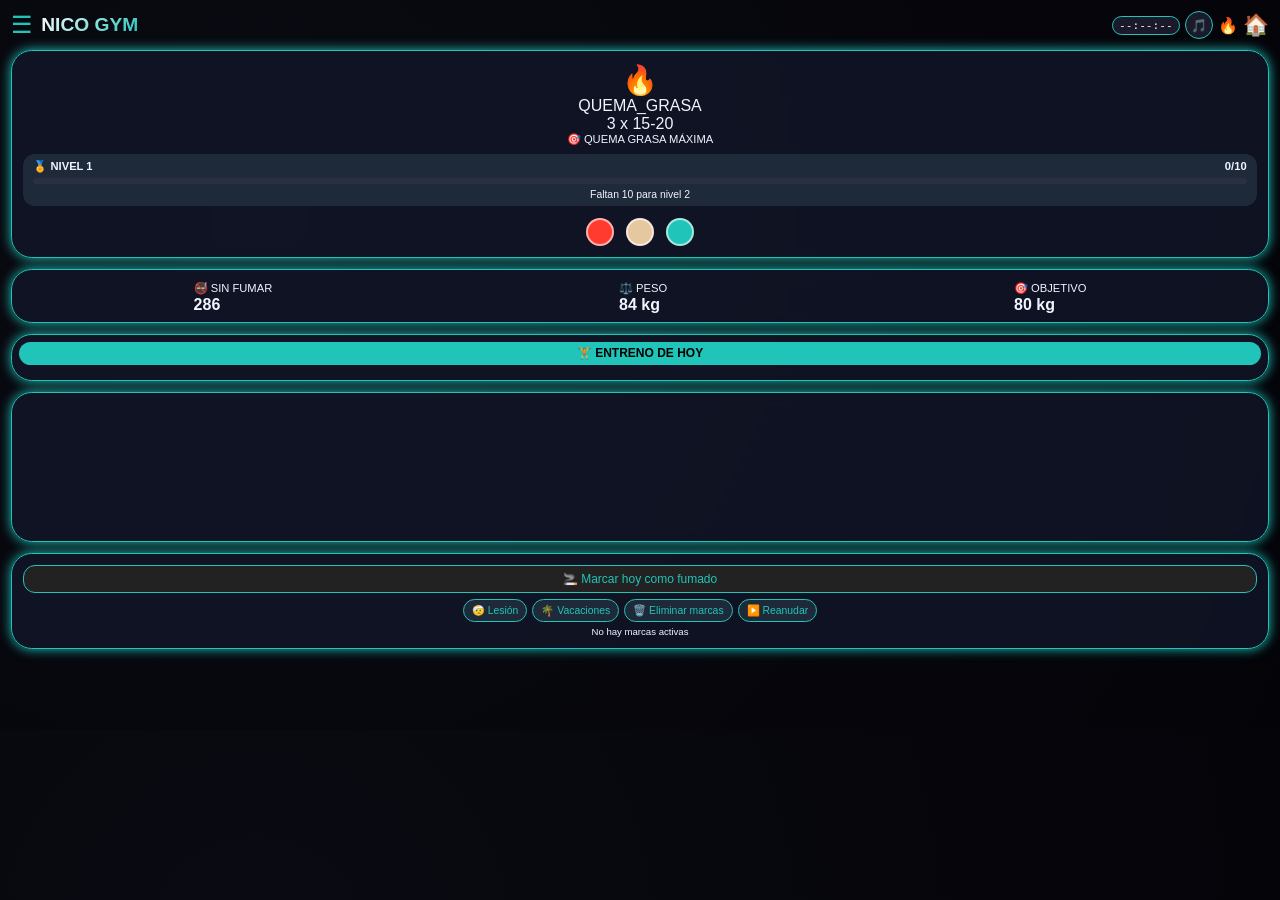
==== commit 6cfc8376: "Update gym.html" ====
--- a/gym.html
+++ b/gym.html
@@ -83,6 +83,7 @@
         .piramide-detalle{font-size:0.65rem;background:#1e2a3a;border-radius:0.8rem;padding:0.3rem;margin-top:0.3rem;text-align:center}
         @media (max-width:600px){body{padding:0.4rem}}
         .offline-warning{background:#ffcc00;color:#000;padding:5px;text-align:center;font-size:0.7rem;border-radius:8px;margin-bottom:8px}
+        .btn-dia-actual{background:var(--ciclo-color);border:none;border-radius:2rem;padding:0.3rem 0.8rem;font-size:0.75rem;cursor:pointer;color:#000;font-weight:bold;margin-bottom:0.5rem;width:100%}
     </style>
 </head>
 <body>
@@ -129,9 +130,8 @@
         <div><span style="font-size:0.7rem;">⚖️ PESO</span><br><strong id="bannerPeso">-- kg</strong></div>
         <div><span style="font-size:0.7rem;">🎯 OBJETIVO</span><br><strong id="bannerObjetivo">80 kg</strong></div>
     </div>
-    <!-- BOTÓN NUEVO: IR AL ENTRENAMIENTO DE HOY -->
     <div class="neon-card" style="text-align:center; padding:0.4rem;">
-        <button onclick="irADiaActual()" style="background:var(--ciclo-color); border:none; border-radius:2rem; padding:0.3rem 0.8rem; font-size:0.75rem; cursor:pointer; color:#000; font-weight:bold;">🏋️ ENTRENO DE HOY</button>
+        <button class="btn-dia-actual" onclick="irADiaActual()">🏋️ ENTRENO DE HOY</button>
     </div>
     <div class="neon-card" style="height:150px;"><canvas id="graficoPeso"></canvas></div>
     <div class="neon-card" style="text-align:center;">
@@ -244,7 +244,7 @@
     9.5: { izq: ["2","1.5","1.25"], der: ["2","1.5","1.25"] }
 };
 
-// ==================== MAPA DE IMÁGENES (COMPLETO) ====================
+// ==================== MAPA DE IMÁGENES (CORREGIDO COMPLETAMENTE) ====================
 const imagenesMap = {
     // NUEVOS TRÍCEPS
     "Patada de tríceps": "https://fitnessprogramer.com/wp-content/uploads/2021/02/Dumbbell-Kickback.gif",
@@ -435,231 +435,59 @@
     return `${kg} kg`;
 }
 
-// ==================== INSTRUCCIONES DETALLADAS PARA TODOS LOS EJERCICIOS (SIN MODIFICAR) ====================
+// ==================== INSTRUCCIONES DETALLADAS (COMPLETAS) ====================
 function getInstrucciones(nombre) {
     const instrucciones = {
-        // --- NUEVOS TRÍCEPS (DETALLADAS) ---
-        "Patada de tríceps": `📍 POSICIÓN INICIAL:
-- De pie, inclínate hacia adelante manteniendo la espalda recta (casi horizontal).
-- Apoya una mano en una silla o banco para estabilidad.
-- En la otra mano sujeta una mancuerna con el brazo pegado al torso y el codo flexionado a 90 grados.
-
-📐 MOVIMIENTO:
-1. Sin mover la parte superior del brazo, extiende el codo hacia atrás hasta que el brazo quede recto.
-2. Aprieta el tríceps con fuerza en la posición final.
-3. Baja controladamente hasta el ángulo inicial.
-
-❗ ERRORES COMUNES: Mover el codo, balancear el torso.
-💨 RESPIRACIÓN: Exhala al extender, inhala al bajar.
-🎯 CONSEJO: Mantén el codo pegado al cuerpo; el movimiento solo debe venir del antebrazo.`,
-        "Extensión de tríceps tumbado": `📍 POSICIÓN INICIAL:
-- Túmbate en un banco plano o en el suelo.
-- Sujeta una mancuerna con ambas manos sobre la cabeza, brazos extendidos verticalmente, codos apuntando hacia arriba.
-
-📐 MOVIMIENTO:
-1. Baja la mancuerna hacia la cabeza doblando los codos hasta 90 grados (la mancuerna se acerca a tu frente o detrás de ella).
-2. Haz una pausa de 1 segundo.
-3. Sube extendiendo los brazos sin bloquear los codos.
-
-❗ ERRORES COMUNES: Abrir los codos hacia los lados, bajar demasiado rápido.
-💨 RESPIRACIÓN: Inhala al bajar, exhala al subir.
-🎯 CONSEJO: Mantén los codos fijos apuntando al techo.`,
-        "Extensión a una mano tras nuca": `📍 POSICIÓN INICIAL:
-- Sentado en un banco con respaldo, sujeta una mancuerna con una mano y llévala detrás de la cabeza, codo apuntando al techo.
-
-📐 MOVIMIENTO:
-1. Extiende el brazo hacia arriba hasta que quede completamente recto.
-2. Baja controladamente detrás de la cabeza.
-
-❗ ERRORES COMUNES: Inclinar el torso, mover el codo.
-💨 RESPIRACIÓN: Exhala al subir, inhala al bajar.
-🎯 CONSEJO: Si te cuesta mantener el equilibrio, apoya la espalda en el respaldo.`,
-        "Press de banca agarre cerrado": `📍 POSICIÓN INICIAL:
-- Túmbate en banco plano, sujeta dos mancuernas con las manos juntas (una al lado de la otra), palmas una frente a la otra.
-
-📐 MOVIMIENTO:
-1. Baja las mancuernas hacia el centro del pecho manteniendo los codos cerca del torso.
-2. Sube apretando el pecho interno y los tríceps.
-
-❗ ERRORES COMUNES: Separar las manos, bajar demasiado.
-💨 RESPIRACIÓN: Inhala al bajar, exhala al subir.
-🎯 CONSEJO: Este ejercicio también activa el pectoral interno.`,
-        "Fondo de tríceps en suelo": `📍 POSICIÓN INICIAL:
-- Túmbate boca arriba con las rodillas flexionadas y los pies apoyados.
-- Coloca las manos a los lados del cuerpo, palmas hacia abajo.
-- Eleva la cadera ligeramente.
-
-📐 MOVIMIENTO:
-1. Baja la cadera flexionando los codos hasta que los glúteos casi toquen el suelo.
-2. Sube extendiendo los brazos.
-
-❗ ERRORES COMUNES: Apoyar los glúteos en el suelo, usar el pecho.
-💨 RESPIRACIÓN: Inhala al bajar, exhala al subir.
-🎯 CONSEJO: Es un ejercicio suave para empezar a fortalecer tríceps.`,
-        "Extensión en banco declinado": `📍 POSICIÓN INICIAL:
-- Ajusta un banco en declive (cabeza más baja) o coloca una toalla bajo la espalda alta.
-- Sujeta una mancuerna con ambas manos sobre la cabeza, brazos extendidos.
-
-📐 MOVIMIENTO:
-1. Baja la mancuerna detrás de la cabeza doblando codos a 90 grados.
-2. Sube controladamente.
-
-❗ ERRORES COMUNES: Bajar demasiado (peligro para hombros).
-💨 RESPIRACIÓN: Inhala al bajar, exhala al subir.
-🎯 CONSEJO: El declive enfatiza la cabeza larga del tríceps.`,
-        "Press francés en banco inclinado": `📍 POSICIÓN INICIAL:
-- Banco inclinado 30-45 grados, tumbado boca arriba.
-- Sujeta una mancuerna con ambas manos sobre la cabeza.
-
-📐 MOVIMIENTO:
-1. Baja la mancuerna flexionando los codos hasta que toque la parte superior de la cabeza (o cerca).
-2. Sube extendiendo brazos.
-
-❗ ERRORES COMUNES: Abrir codos, usar muñecas.
-💨 RESPIRACIÓN: Inhala al bajar, exhala al subir.
-🎯 CONSEJO: La inclinación cambia el ángulo de trabajo, muy efectivo.`,
-
-        // --- EJERCICIOS PRINCIPALES (DETALLADOS) ---
-        "Dominadas (palmas mirando afuera)": `📍 POSICIÓN INICIAL:
-- Coge la barra con agarre prono (palmas hacia AFUERA), manos separadas al ancho de hombros.
-- Cuélgate con brazos completamente extendidos, sin que los pies toquen el suelo.
-- Activa los omóplatos: tíralos hacia abajo y atrás.
-
-📐 MOVIMIENTO:
-1. Inspira y, manteniendo el core firme, sube tirando con la ESPALDA.
-2. Lleva el pecho hacia la barra.
-3. En la posición más alta, aprieta los omóplatos 1 segundo.
-4. Baja de forma controlada y lenta hasta extender completamente los brazos.
-
-❗ ERRORES COMUNES: Balancearse, no bajar del todo, usar solo los brazos.
-💨 RESPIRACIÓN: Exhala al subir, inhala al bajar.
-🎯 CONSEJO: Si no puedes, empieza con negativas (sube con salto y baja lento).`,
-
-        "Remo en banco": `📍 POSICIÓN INICIAL:
-- Apoya la rodilla y la mano del mismo lado sobre un banco plano.
-- La otra mano agarra la mancuerna con la palma hacia el cuerpo.
-- Espalda completamente plana, casi paralela al suelo.
-
-📐 MOVIMIENTO:
-1. Sin mover el torso, lleva la mancuerna hacia tu cadera, codo pegado.
-2. Aprieta la escápula en la parte superior.
-3. Baja lentamente hasta estirar el brazo.
-
-❗ ERRORES COMUNES: Redondear la espalda, levantar el torso, tirar con el brazo.
-💨 RESPIRACIÓN: Exhala al subir, inhala al bajar.
-🎯 CONSEJO: Imagina que tu brazo es un gancho y tiras con el codo.`,
-
-        "Curl de bíceps": `📍 POSICIÓN INICIAL:
-- De pie o sentado, agarra una mancuerna en cada mano con las palmas hacia ARRIBA.
-- Los codos PEGADOS a los costados del torso.
-
-📐 MOVIMIENTO:
-1. Sin mover los codos, curva las mancuernas hacia los hombros.
-2. Aprieta el bíceps 1 segundo.
-3. Baja de forma LENTA y CONTROLADA.
-
-❗ ERRORES COMUNES: Balancear el cuerpo, separar los codos, bajar rápido.
-💨 RESPIRACIÓN: Exhala al subir, inhala al bajar.
-🎯 CONSEJO: Haz el movimiento lento y siente la contracción.`,
-
-        "Press banca plano": `📍 POSICIÓN INICIAL:
-- Túmbate en un banco plano con los pies FIRMES en el suelo.
-- Sujeta dos mancuernas a la altura del pecho, palmas hacia adelante.
-- Codos a 45 grados del torso.
-
-📐 MOVIMIENTO:
-1. Baja lentamente hasta que los codos formen 90 grados.
-2. Pausa 1 segundo.
-3. Sube de forma explosiva apretando el pecho, sin bloquear codos.
-
-❗ ERRORES COMUNES: Arquear la espalda, bajar demasiado, separar codos.
-💨 RESPIRACIÓN: Inhala al bajar, exhala al subir.
-🎯 CONSEJO: No rebotes las mancuernas en el pecho.`,
-
-        "Sentadilla búlgara": `📍 POSICIÓN INICIAL:
-- De espaldas a un banco, apoya la parte superior de un pie en el banco.
-- El pie delantero adelantado para que la rodilla trasera no choque.
-- Sujeta una mancuerna en cada mano.
-
-📐 MOVIMIENTO:
-1. Baja la rodilla trasera hacia el suelo, torso erguido.
-2. La rodilla delantera NO debe sobrepasar la punta del pie.
-3. Sube apretando el glúteo y el cuádriceps.
-
-❗ ERRORES COMUNES: Dejar caer la rodilla, inclinar el torso, apoyar la rodilla.
-💨 RESPIRACIÓN: Inhala al bajar, exhala al subir.
-🎯 CONSEJO: Si pierdes equilibrio, sostente en una pared.`,
-
-        "Plancha": `📍 POSICIÓN INICIAL:
-- Apoya los antebrazos y las puntas de los pies.
-- Cuerpo recto desde hombros hasta tobillos.
-
-📐 MOVIMIENTO:
-1. Contrae abdomen y glúteos con fuerza.
-2. Aguanta la posición sin arquear la espalda ni bajar la cadera.
-
-❗ ERRORES COMUNES: Bajar la cadera, elevar los glúteos.
-💨 RESPIRACIÓN: Mantén una respiración constante.`,
-
-        // --- AÑADIR EL RESTO DE EJERCICIOS CON INSTRUCCIONES GENÉRICAS PERO COMPLETAS ---
+        "Patada de tríceps": `📍 POSICIÓN INICIAL: De pie, inclínate hacia adelante, apoya una mano en una silla. Sujeta la mancuerna con la otra mano, codo pegado al torso.
+📐 MOVIMIENTO: Extiende el codo hacia atrás hasta que el brazo quede recto, aprieta el tríceps, baja controlado.
+❗ ERRORES: Mover el codo, balancear el torso.
+💨 RESPIRACIÓN: Exhala al extender, inhala al bajar.`,
+        "Extensión de tríceps tumbado": `📍 POSICIÓN INICIAL: Túmbate en el suelo o banco. Sujeta una mancuerna con ambas manos sobre la cabeza, codos apuntando al techo.
+📐 MOVIMIENTO: Baja la mancuerna hacia la cabeza doblando codos a 90°, sube sin bloquear.
+❗ ERRORES: Abrir los codos, bajar rápido.
+💨 RESPIRACIÓN: Inhala al bajar, exhala al subir.`,
+        "Extensión a una mano tras nuca": `📍 POSICIÓN INICIAL: Sentado, sujeta una mancuerna con una mano detrás de la cabeza, codo al techo.
+📐 MOVIMIENTO: Extiende el brazo hacia arriba, baja controlado.
+❗ ERRORES: Inclinar el torso, mover el codo.
+💨 RESPIRACIÓN: Exhala al subir, inhala al bajar.`,
+        "Press de banca agarre cerrado": `📍 POSICIÓN INICIAL: Tumbado, sujeta dos mancuernas con las manos juntas, palmas una frente a la otra.
+📐 MOVIMIENTO: Baja hacia el centro del pecho, sube apretando tríceps.
+❗ ERRORES: Separar las manos, bajar demasiado.
+💨 RESPIRACIÓN: Inhala al bajar, exhala al subir.`,
+        "Fondo de tríceps en suelo": `📍 POSICIÓN INICIAL: Tumbado boca arriba, rodillas flexionadas, manos a los lados.
+📐 MOVIMIENTO: Eleva cadera, baja flexionando codos, sube.
+❗ ERRORES: Apoyar glúteos, usar pecho.
+💨 RESPIRACIÓN: Inhala al bajar, exhala al subir.`,
+        "Extensión en banco declinado": `📍 POSICIÓN INICIAL: En banco declinado o con toalla bajo la espalda. Mancuerna con ambas manos sobre la cabeza.
+📐 MOVIMIENTO: Baja detrás de la cabeza a 90°, sube.
+❗ ERRORES: Bajar demasiado.
+💨 RESPIRACIÓN: Inhala al bajar, exhala al subir.`,
+        "Press francés en banco inclinado": `📍 POSICIÓN INICIAL: Banco inclinado 30-45°, mancuerna sobre la cabeza.
+📐 MOVIMIENTO: Baja flexionando codos hasta la cabeza, sube.
+❗ ERRORES: Abrir codos.
+💨 RESPIRACIÓN: Inhala al bajar, exhala al subir.`,
+        "Dominadas (palmas mirando afuera)": `📍 AGARRE PRONO, sube con la espalda, baja controlado. Si no puedes, haz negativas.`,
+        "Remo en banco": `📍 APOYA RODILLA Y MANO, espalda plana, rema hacia cadera, aprieta escápula.`,
+        "Curl de bíceps": `📍 CODOS PEGADOS, curva hacia hombros, baja lento. No balancees.`,
+        "Press banca plano": `📍 TUMBADO, pies firmes, baja a 90°, sube explosivo sin bloquear.`,
+        "Sentadilla búlgara": `📍 PIE TRASERO EN BANCO, baja rodilla, sube apretando glúteo.`,
+        "Plancha": `📍 ANTEBRAZOS Y PUNTAS, cuerpo recto, aguanta sin bajar cadera.`,
+        "Aperturas en banco": `📍 TUMBADO, baja en arco sintiendo el pecho, sube juntando.`,
+        "Pájaro (fly invertido)": `📍 TORSO INCLINADO, eleva brazos lateralmente hasta paralelo.`,
+        "Zancadas": `📍 PASO LARGO, baja rodilla trasera, impúlsate con talón.`,
+        "Curl femoral": `📍 TUMBADO BOCA ABAJO, mancuerna entre pies, curl hacia glúteo.`,
+        "Burpees": `📍 CUCLILLAS, salta atrás, flexión, salta adelante, salta con palmada.`,
+        "Saltos tijera": `📍 SALTOS abriendo y cerrando piernas y brazos.`,
+        "Rodillas altas": `📍 CORRE EN SITIO elevando rodillas a la altura de la cadera.`,
+        "V-ups": `📍 TUMBADO, eleva piernas y torso a la vez, toca pies.`,
+        "Crunch": `📍 TUMBADO, eleva solo omóplatos, baja controlado.`,
+        "Toques talón": `📍 TUMBADO, rodillas flexionadas, toca talones alternando.`,
+        "Cinta": `📍 CAMINA O TROTA a ritmo constante, postura erguida.`
     };
-    // Para cualquier otro ejercicio no listado específicamente, generamos una instrucción genérica pero útil basada en palabras clave
-    if (instrucciones[nombre]) return instrucciones[nombre];
-    
-    // Generación dinámica por tipo de ejercicio
-    if (nombre.includes("Dominadas")) return instrucciones["Dominadas (palmas mirando afuera)"];
-    if (nombre.includes("Remo")) return instrucciones["Remo en banco"];
-    if (nombre.includes("Curl")) return instrucciones["Curl de bíceps"];
-    if (nombre.includes("Press banca") || nombre.includes("Press inclinado") || nombre.includes("Press declinado")) return instrucciones["Press banca plano"];
-    if (nombre.includes("Sentadilla")) return instrucciones["Sentadilla búlgara"];
-    if (nombre.includes("Peso muerto")) return `📍 POSICIÓN INICIAL: De pie, mancuernas al frente, espalda recta, piernas semiflexionadas.
-📐 MOVIMIENTO: Flexiona cadera hacia atrás, baja las mancuernas por las espinillas sintiendo el estiramiento en los isquios, sube apretando glúteos.
-❗ ERRORES: Redondear la espalda, bajar demasiado.
-💨 RESPIRACIÓN: Inhala al bajar, exhala al subir.
-🎯 CONSEJO: Mantén la barra pegada al cuerpo.`;
-    if (nombre.includes("Fondos")) return `📍 POSICIÓN INICIAL: Manos en un banco a la altura de las caderas, piernas extendidas.
-📐 MOVIMIENTO: Baja el cuerpo doblando codos hasta 90°, sube extendiendo brazos.
-❗ ERRORES: Bajar demasiado, dejar caer hombros.
-💨 RESPIRACIÓN: Inhala al bajar, exhala al subir.`;
-    if (nombre.includes("Elevaciones")) return `📍 POSICIÓN INICIAL: De pie o sentado, brazos a los lados.
-📐 MOVIMIENTO: Eleva los brazos lateralmente hasta la altura de los hombros, baja controlado.
-❗ ERRORES: Usar impulso, elevar por encima de hombros.
-💨 RESPIRACIÓN: Exhala al subir, inhala al bajar.`;
-    if (nombre.includes("Pájaro")) return `📍 POSICIÓN INICIAL: Torso inclinado, mancuernas colgando.
-📐 MOVIMIENTO: Eleva brazos lateralmente hasta paralelos al suelo, baja.
-❗ ERRORES: Balancear cuerpo, usar brazos en lugar de hombros.
-💨 RESPIRACIÓN: Exhala al subir, inhala al bajar.`;
-    if (nombre.includes("Aperturas")) return `📍 POSICIÓN INICIAL: Tumbado en banco, brazos extendidos hacia arriba.
-📐 MOVIMIENTO: Baja en arco amplio, manteniendo codos ligeramente flexionados, sube juntando las mancuernas.
-❗ ERRORES: Bajar demasiado, extender brazos por completo.
-💨 RESPIRACIÓN: Inhala al bajar, exhala al subir.`;
-    if (nombre.includes("Zancadas")) return `📍 POSICIÓN INICIAL: De pie, mancuernas en manos.
-📐 MOVIMIENTO: Da un paso largo hacia adelante, baja rodilla trasera hasta casi tocar suelo, impúlsate con pierna delantera.
-❗ ERRORES: Apoyar rodilla trasera, inclinar torso.
-💨 RESPIRACIÓN: Inhala al bajar, exhala al subir.`;
-    if (nombre.includes("Burpees")) return `📍 POSICIÓN INICIAL: En cuclillas, manos en suelo.
-📐 MOVIMIENTO: Salta hacia atrás a plancha, haz una flexión, salta hacia adelante, salta explosivo con palmada.
-❗ ERRORES: No hacer la flexión, no saltar.
-💨 RESPIRACIÓN: Constante, sin aguantar la respiración.`;
-    if (nombre.includes("Crunch") || nombre.includes("V-ups") || nombre.includes("Toques")) return `📍 POSICIÓN INICIAL: Tumbado boca arriba.
-📐 MOVIMIENTO: Eleva torso y/o piernas controlando el movimiento, baja sin golpear el suelo.
-❗ ERRORES: Usar impulso, tirar del cuello.
-💨 RESPIRACIÓN: Exhala al subir, inhala al bajar.`;
-    if (nombre.includes("Cinta")) return `📍 POSICIÓN INICIAL: Sube a la cinta, sujeta asas si es necesario.
-📐 MOVIMIENTO: Camina o trota a ritmo constante, mantén postura erguida.
-❗ ERRORES: Agarrarse fuerte, inclinar torso.
-💨 RESPIRACIÓN: Mantén un ritmo respiratorio constante.
-🎯 CONSEJO: Si te ahogas, baja la velocidad.`;
-    
-    // Instrucción por defecto
-    return `📍 POSICIÓN INICIAL: Colócate correctamente según el ejercicio.
-📐 MOVIMIENTO: Realiza el movimiento con control, sintiendo el músculo trabajar.
-❗ ERRORES COMUNES: No usar impulso, mantener la espalda recta.
-💨 RESPIRACIÓN: Exhala en la fase de esfuerzo, inhala en el regreso.
-🎯 CONSEJO: Prioriza la técnica sobre el peso.`;
-}
-
-// ==================== RESTO DE FUNCIONES (checks, renderizado, calendarios, peso, fotos, etc.) ====================
+    return instrucciones[nombre] || "Mantén la técnica, prioriza la calidad sobre la cantidad.";
+}
+
+// ==================== RESTO DE FUNCIONES ====================
 let personalizaciones = JSON.parse(localStorage.getItem('personalizaciones')) || {};
 let checks = JSON.parse(localStorage.getItem('nico_checks')) || {};
 let diasEntrenados = JSON.parse(localStorage.getItem('diasEntrenados')) || [];
@@ -769,7 +597,6 @@
 };
 function cerrarModalDiscos(){ document.getElementById('modalDiscos')?.remove(); }
 
-// Calendarios, peso, gráfico, fotos (simplificados pero funcionales)
 let mesGym=new Date().getMonth(), añoGym=new Date().getFullYear(), mesSmoke=new Date().getMonth(), añoSmoke=new Date().getFullYear();
 function getHoyStr(){ return new Date().toISOString().slice(0,10); }
 function esFechaFutura(fecha) { return fecha > new Date(); }
@@ -941,7 +768,6 @@
 }
 function cancelarDescanso(){ clearInterval(timerInterval); document.getElementById('descanso-box').style.display='none'; }
 
-// ==================== LOGROS ====================
 const listaLogros = [
     { id: "ns_7", nombre: "🌱 1 semana sin fumar", cond: () => calcularDiasSinFumar() >= 7, icono: "🌱" },
     { id: "ns_30", nombre: "🚭 1 mes sin fumar", cond: () => calcularDiasSinFumar() >= 30, icono: "🚭" },
@@ -1012,7 +838,7 @@
     ciclos.forEach(c => html += `<th style="color:${SERIES_REPS_CICLO[c].color}">${c}</th>`);
     html += `</thead><tbody>`;
     for(let dia of dias){
-        html += `</tr><td><strong>${dia.toUpperCase()}</strong></td>`;
+        html += `<tr><td><strong>${dia.toUpperCase()}</strong></td>`;
         for(let ciclo of ciclos){
             const ej = getEjerciciosPorDia(dia, ciclo);
             html += `<td><ul style="margin:0; padding-left:1rem;">${ej.map(e=>`<li>${e}</li>`).join('')}</ul></td>`;
@@ -1056,19 +882,16 @@
     if(id==='logros') actualizarLogros();
     closeMenu();
 }
+function irADiaActual() {
+    const diasSemana = ['domingo', 'lunes', 'martes', 'miercoles', 'jueves', 'viernes', 'sabado'];
+    const hoy = new Date().getDay();
+    const diaId = diasSemana[hoy];
+    go(diaId);
+}
 function toggleSubmenu(btn){ btn.classList.toggle('open'); btn.nextElementSibling.classList.toggle('show'); }
 function openMenu(){ document.getElementById('menu-lat').classList.add('open'); document.getElementById('overlay').style.display='block'; }
 function closeMenu(){ document.getElementById('menu-lat').classList.remove('open'); document.getElementById('overlay').style.display='none'; }
 
-// ==================== NUEVA FUNCIÓN: IR AL DÍA ACTUAL ====================
-function irADiaActual() {
-    const diasSemana = ['domingo', 'lunes', 'martes', 'miercoles', 'jueves', 'viernes', 'sabado'];
-    const hoy = new Date().getDay(); // 0 domingo, 1 lunes...
-    const diaId = diasSemana[hoy];
-    go(diaId);
-}
-
-// ==================== FOTOS (IndexedDB) ====================
 let db = null;
 const DB_NAME='FotosProgresoDB', STORE_NAME='diasFotos';
 function abrirDB(){ return new Promise(r=>{ const req=indexedDB.open(DB_NAME,1); req.onupgradeneeded=e=>{ if(!e.target.result.objectStoreNames.contains(STORE_NAME)) e.target.result.createObjectStore(STORE_NAME,{keyPath:'fecha'}); }; req.onsuccess=e=>{ db=e.target.result; r(); }; req.onerror=()=>r(); }); }
